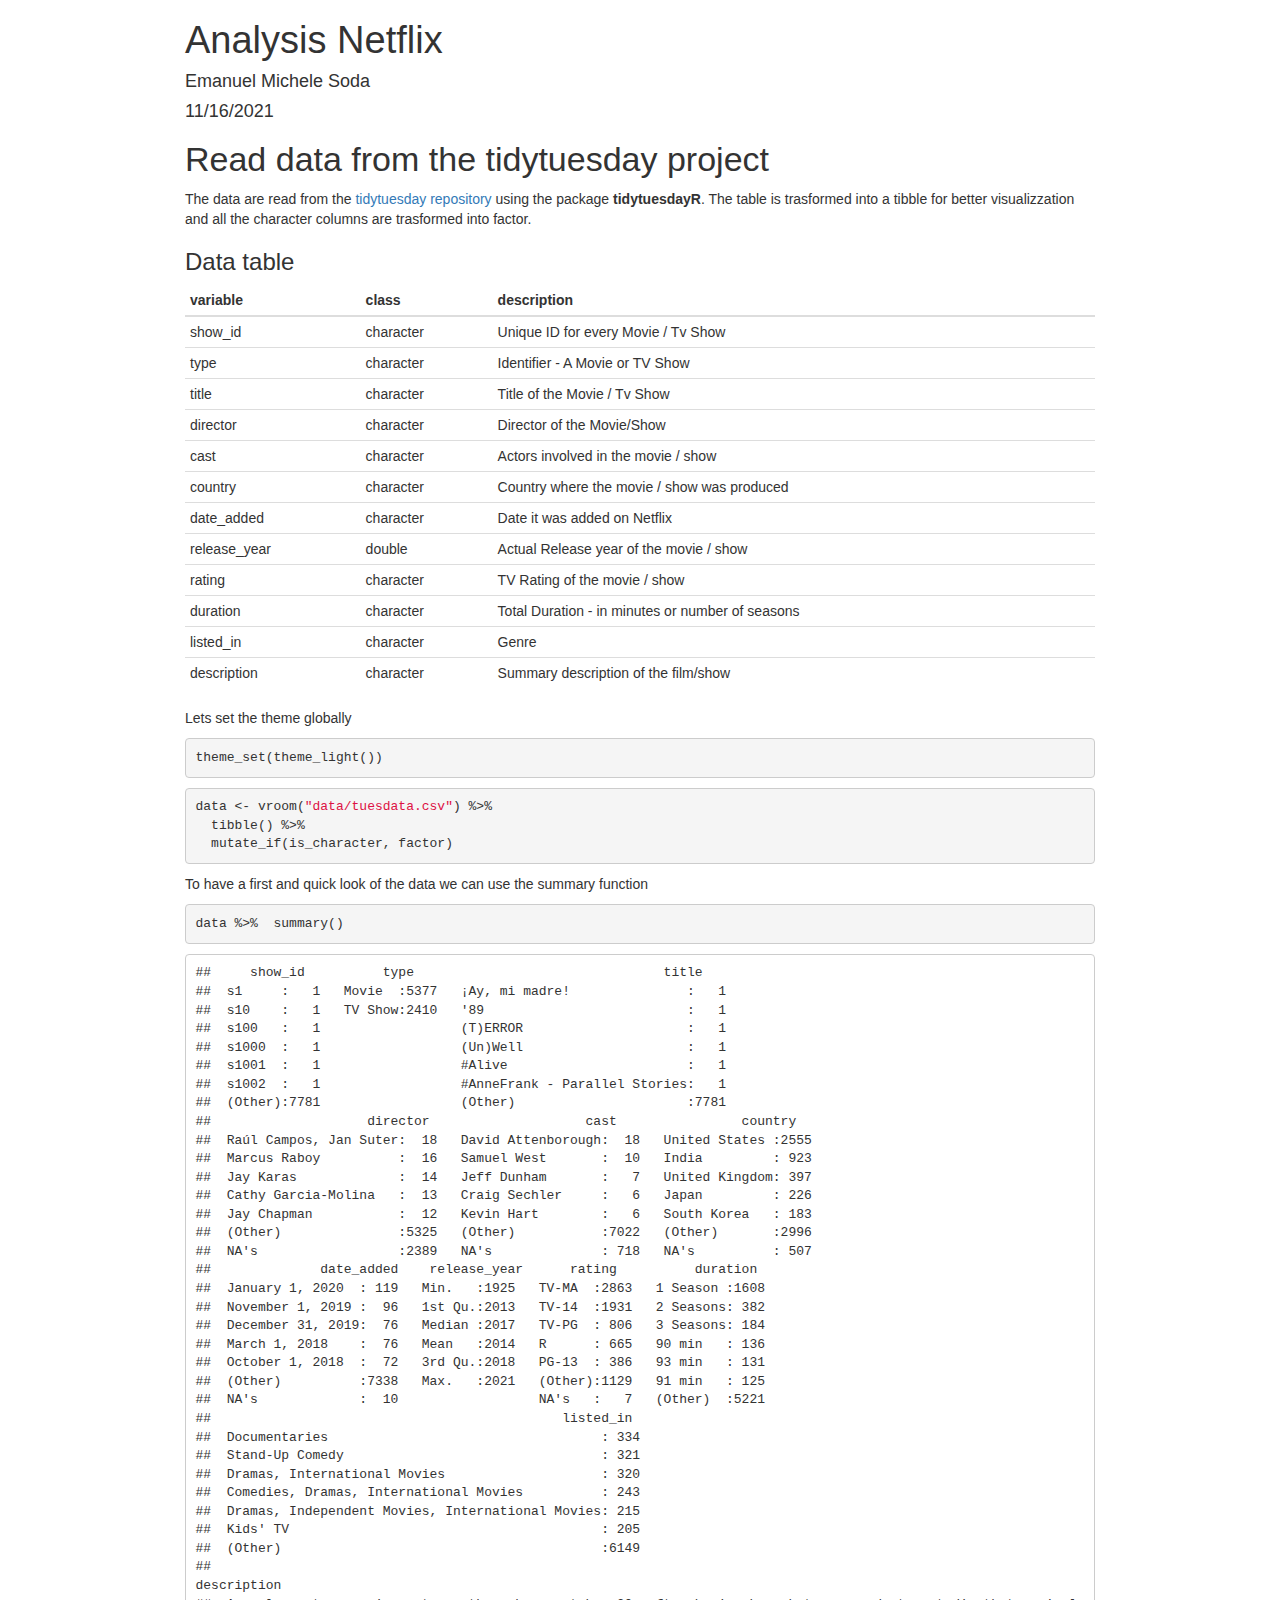
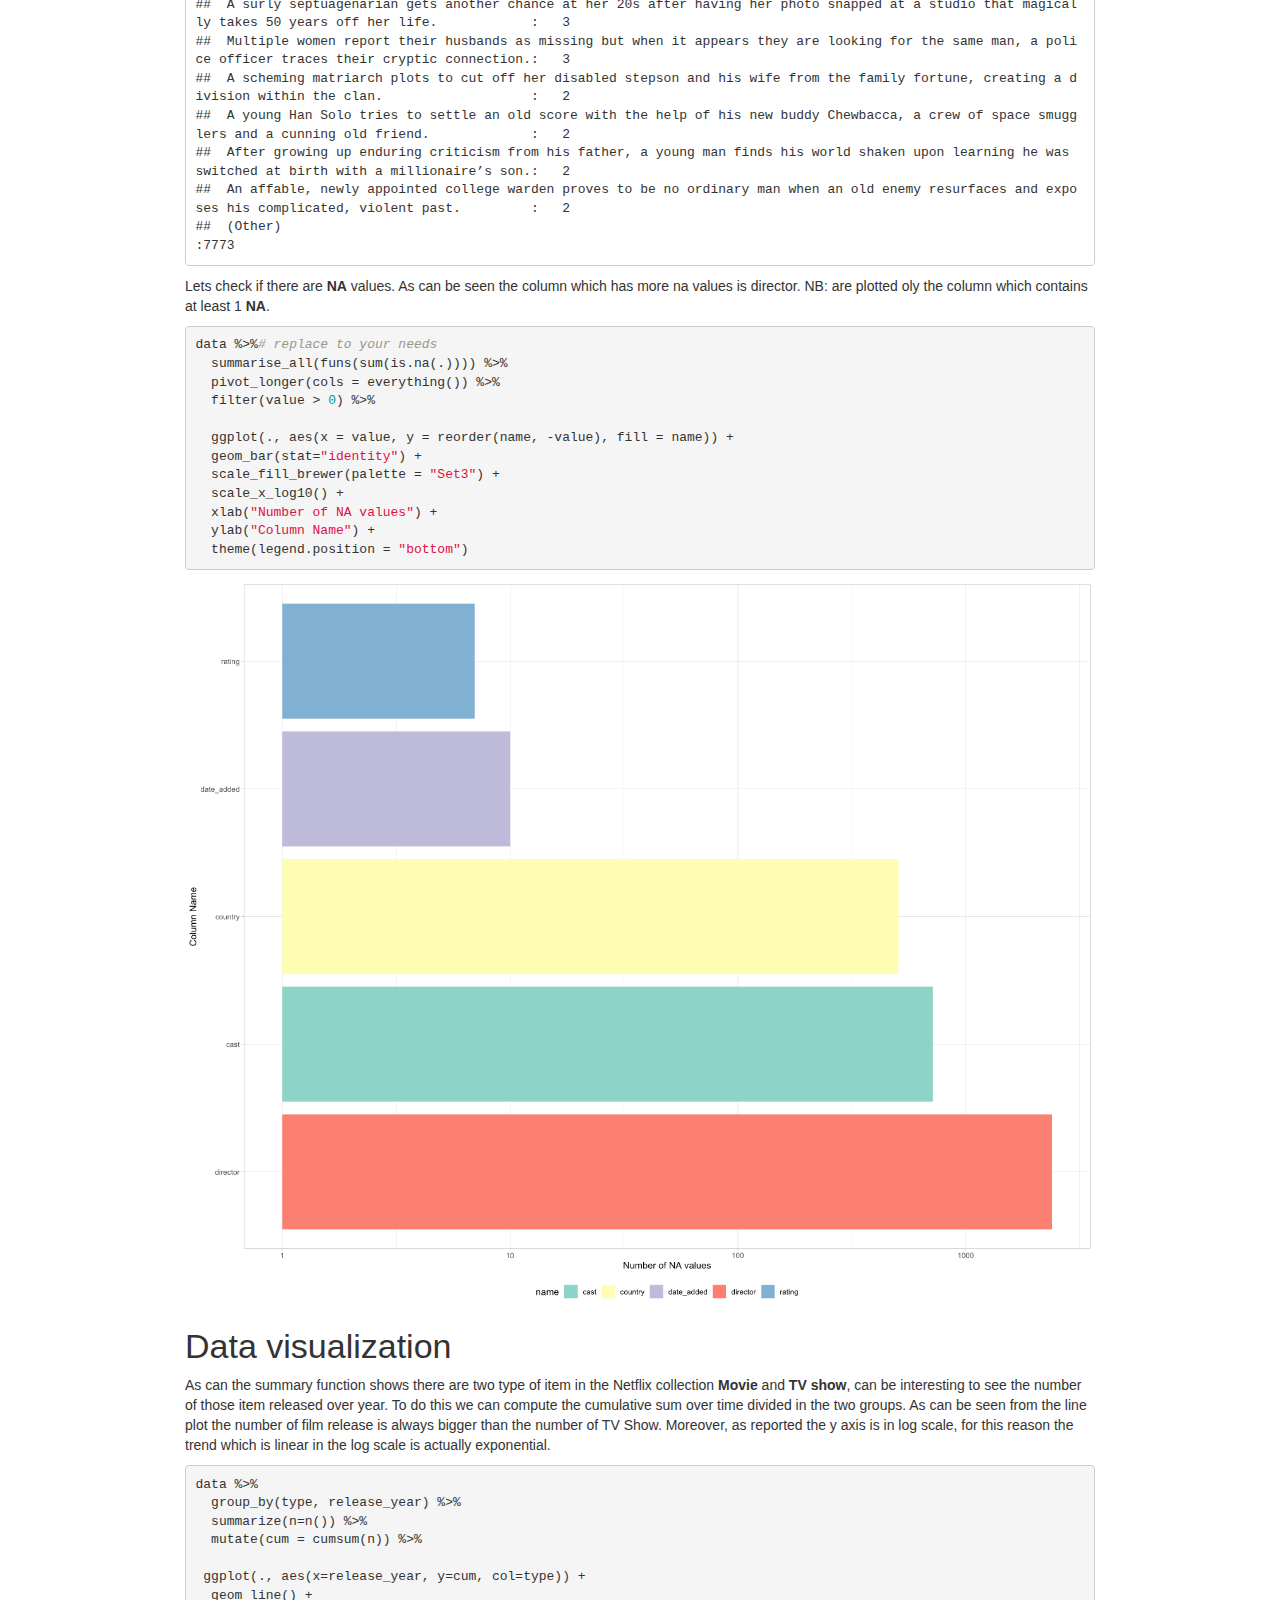
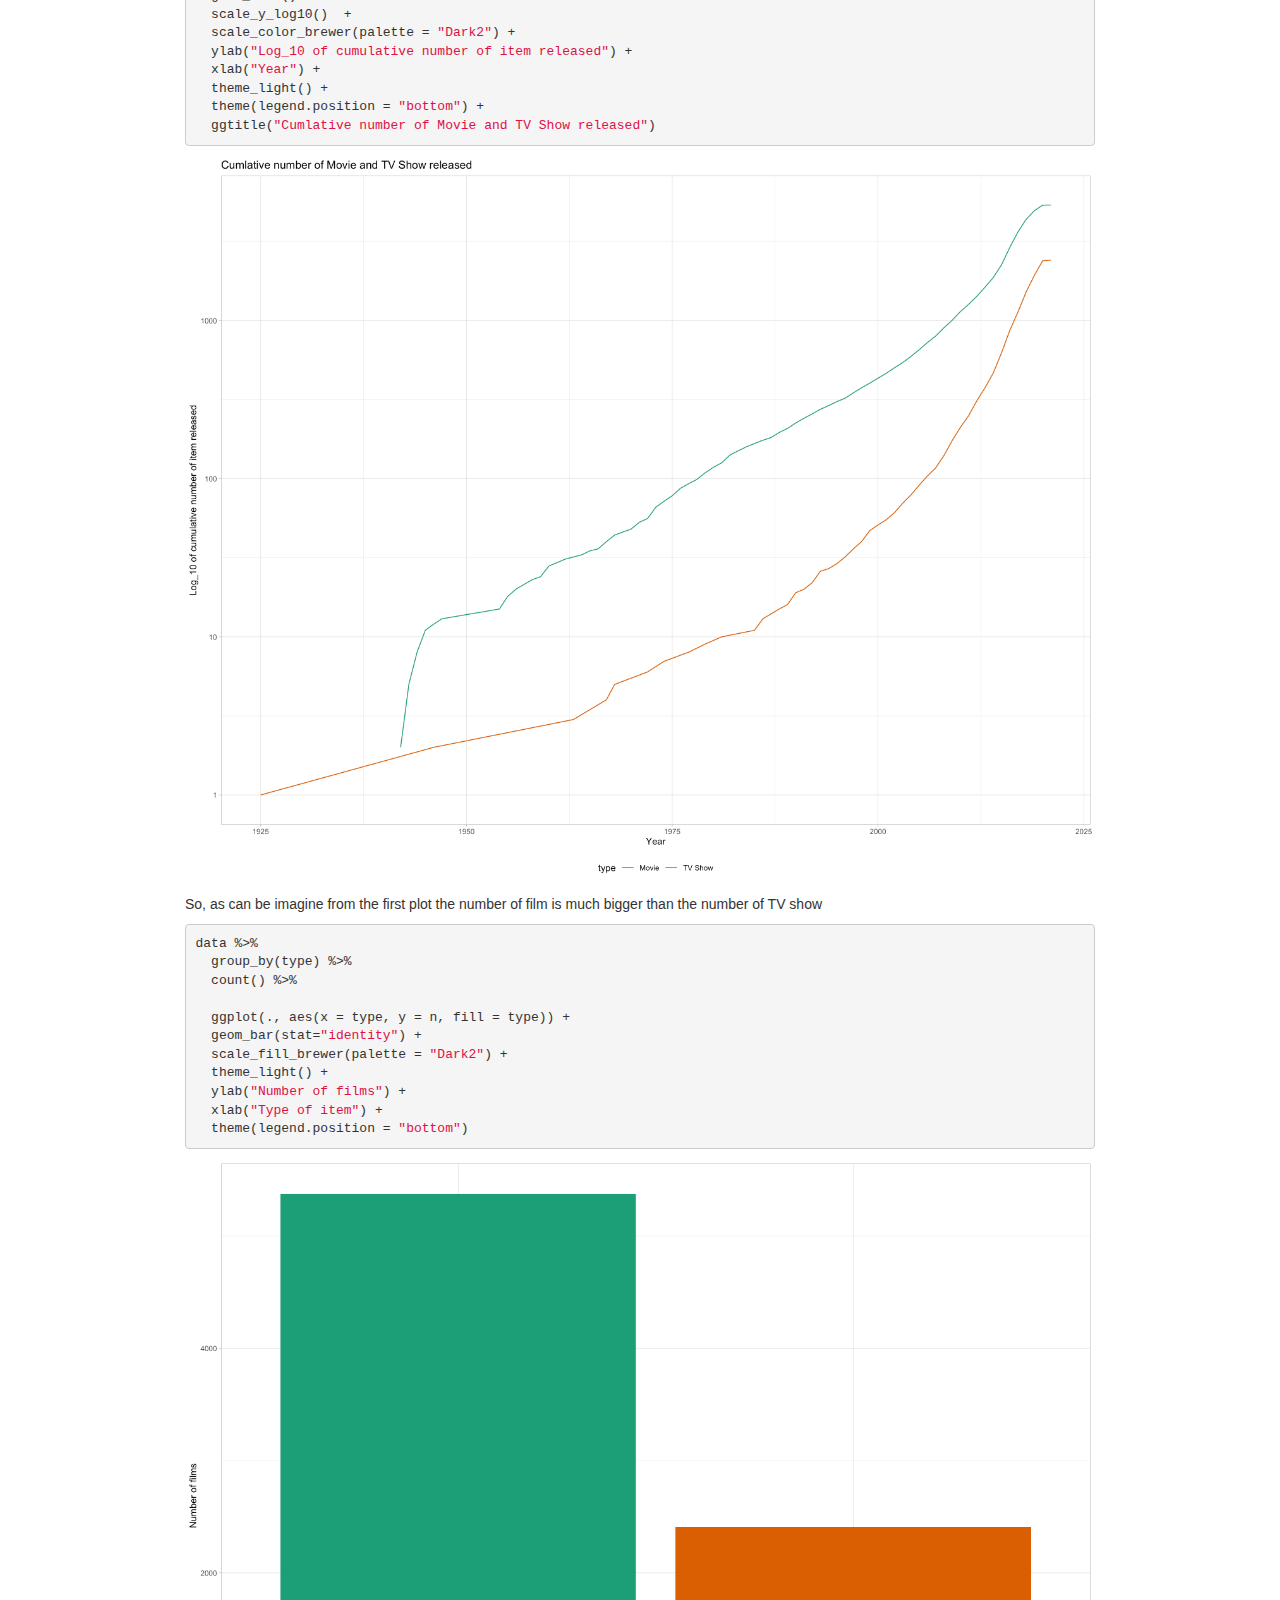
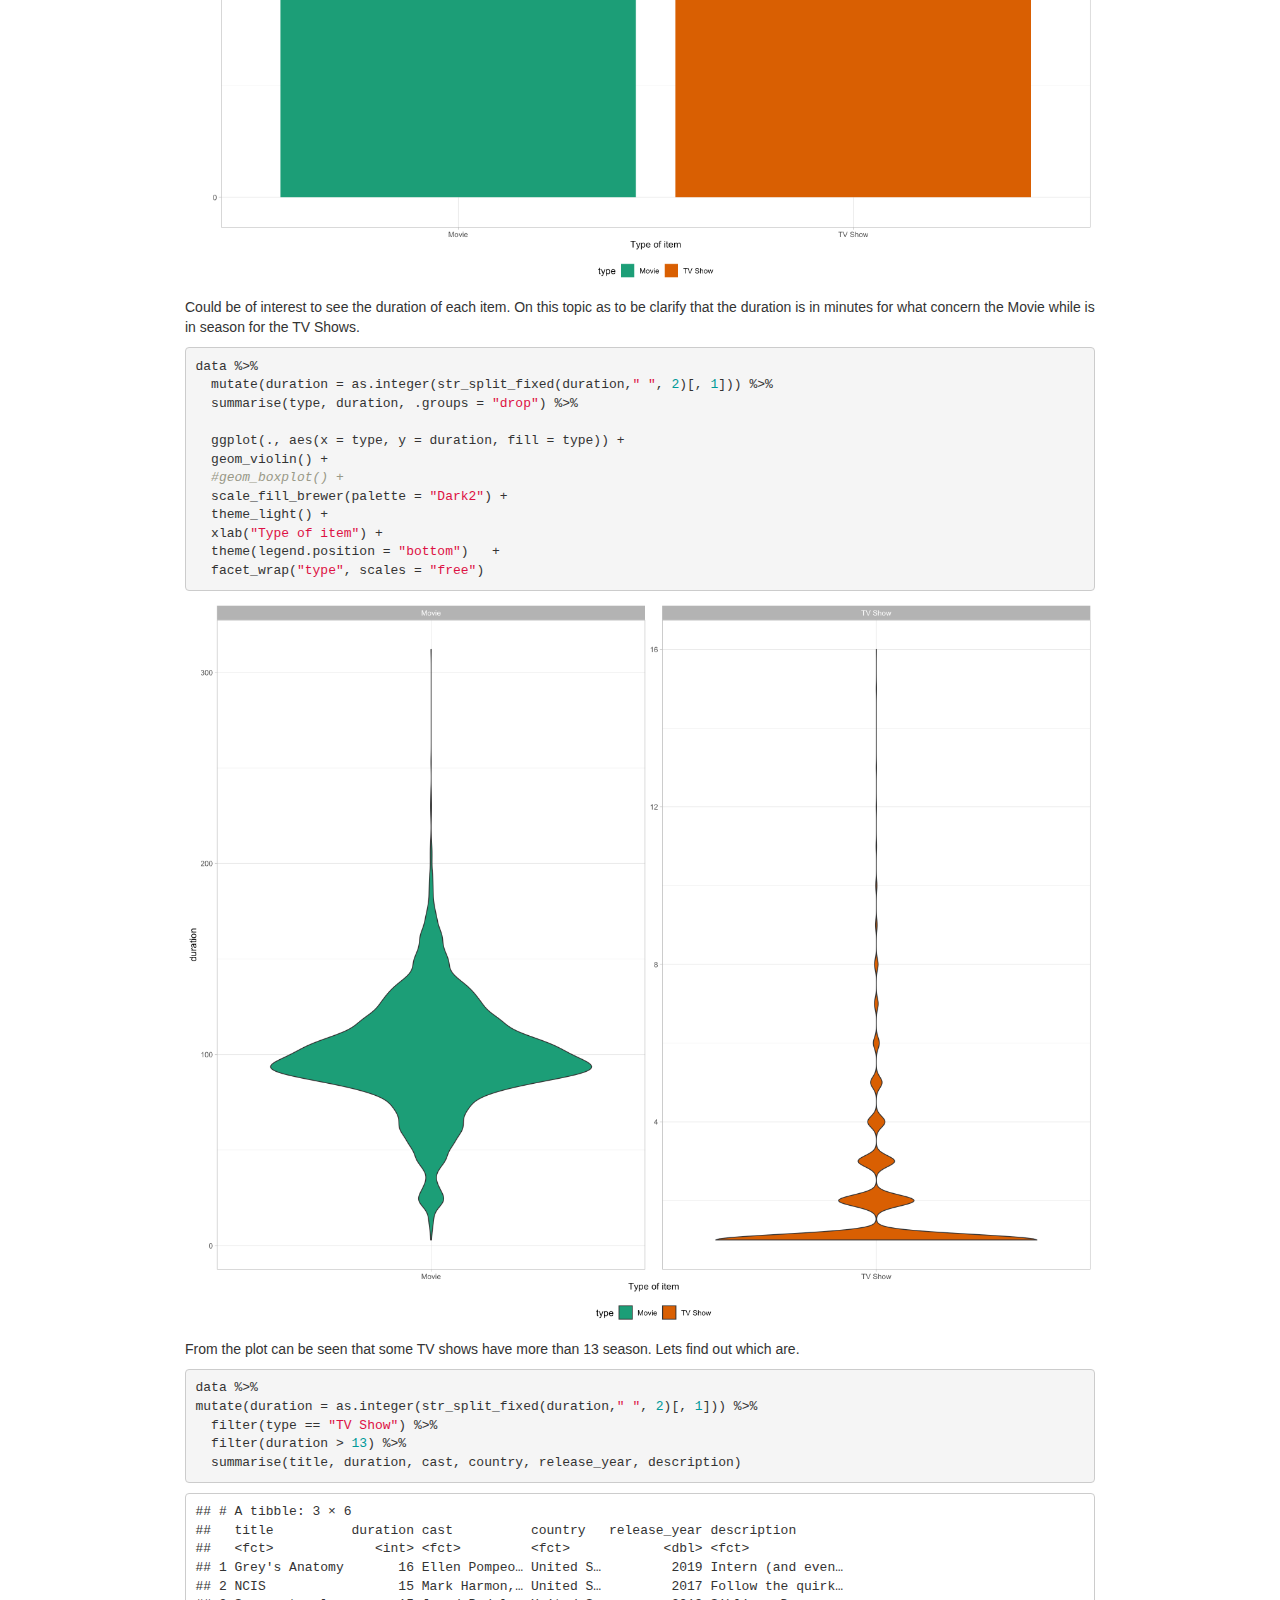
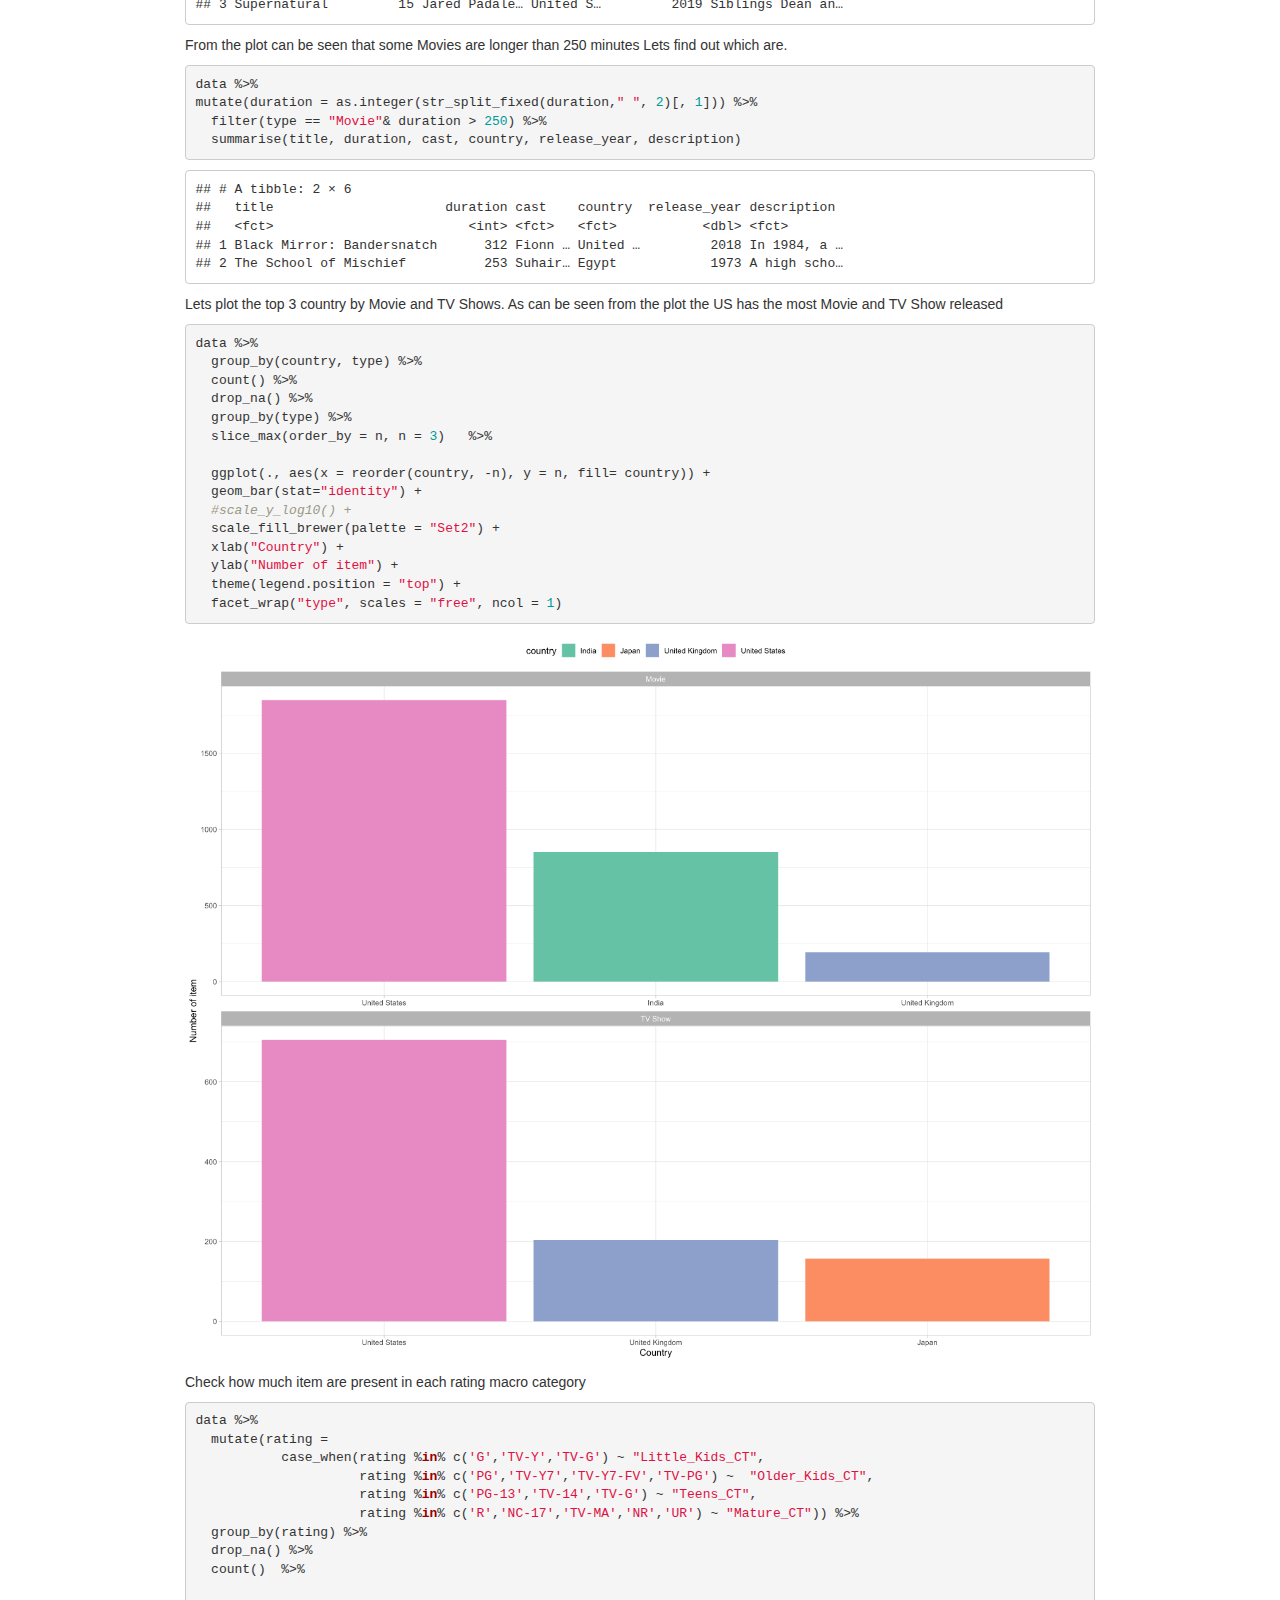
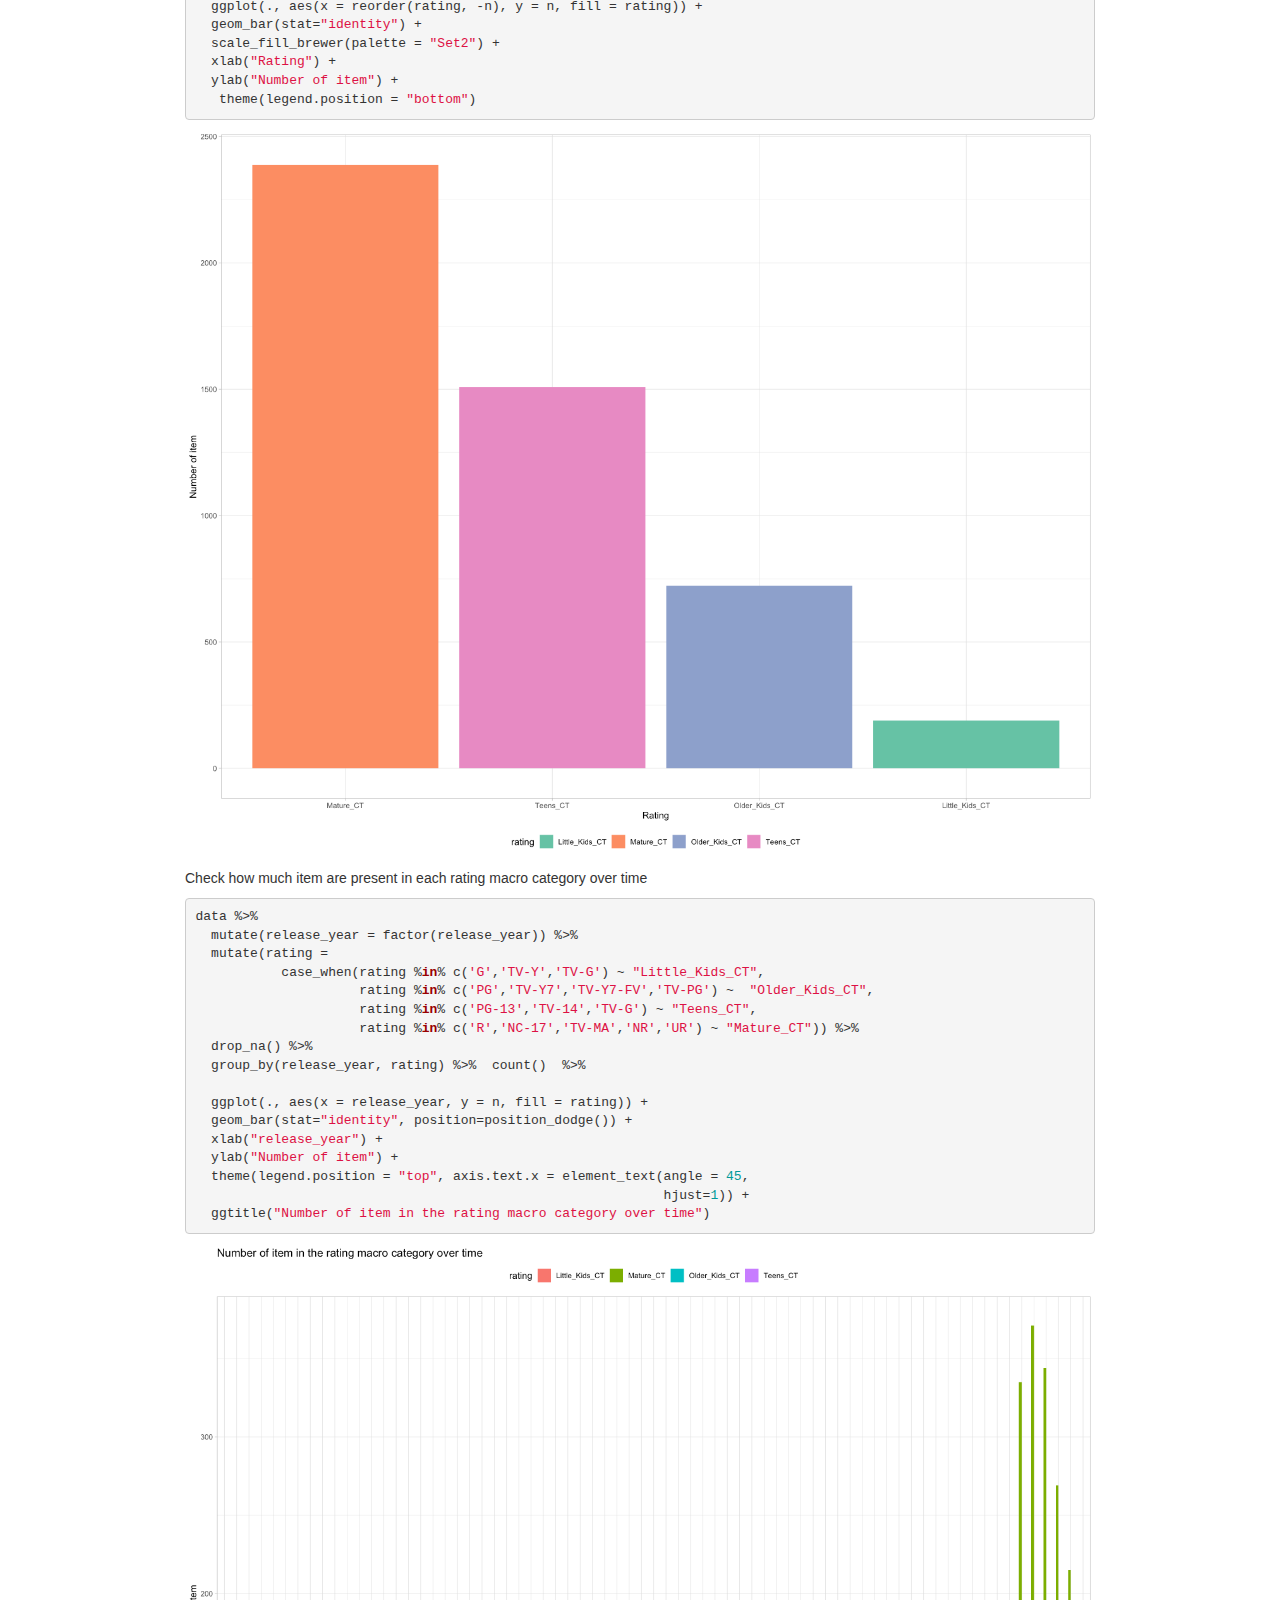
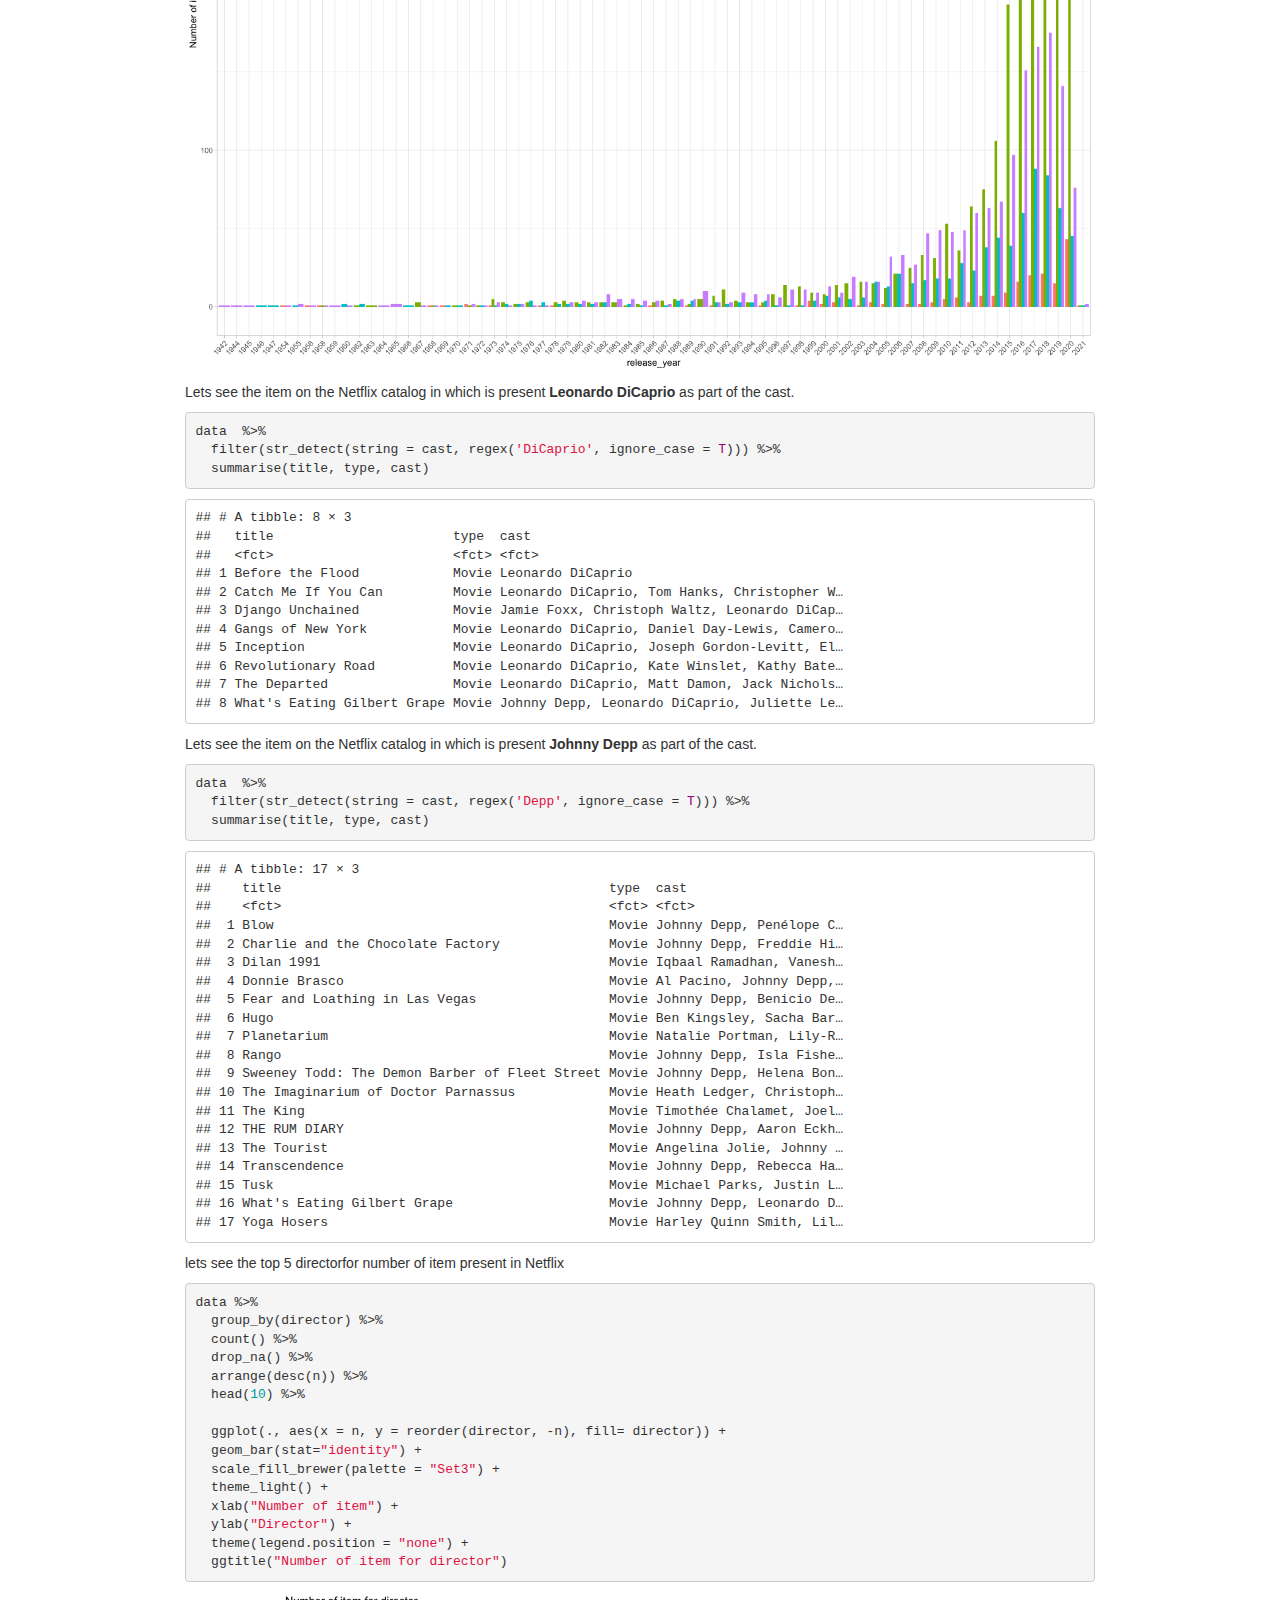
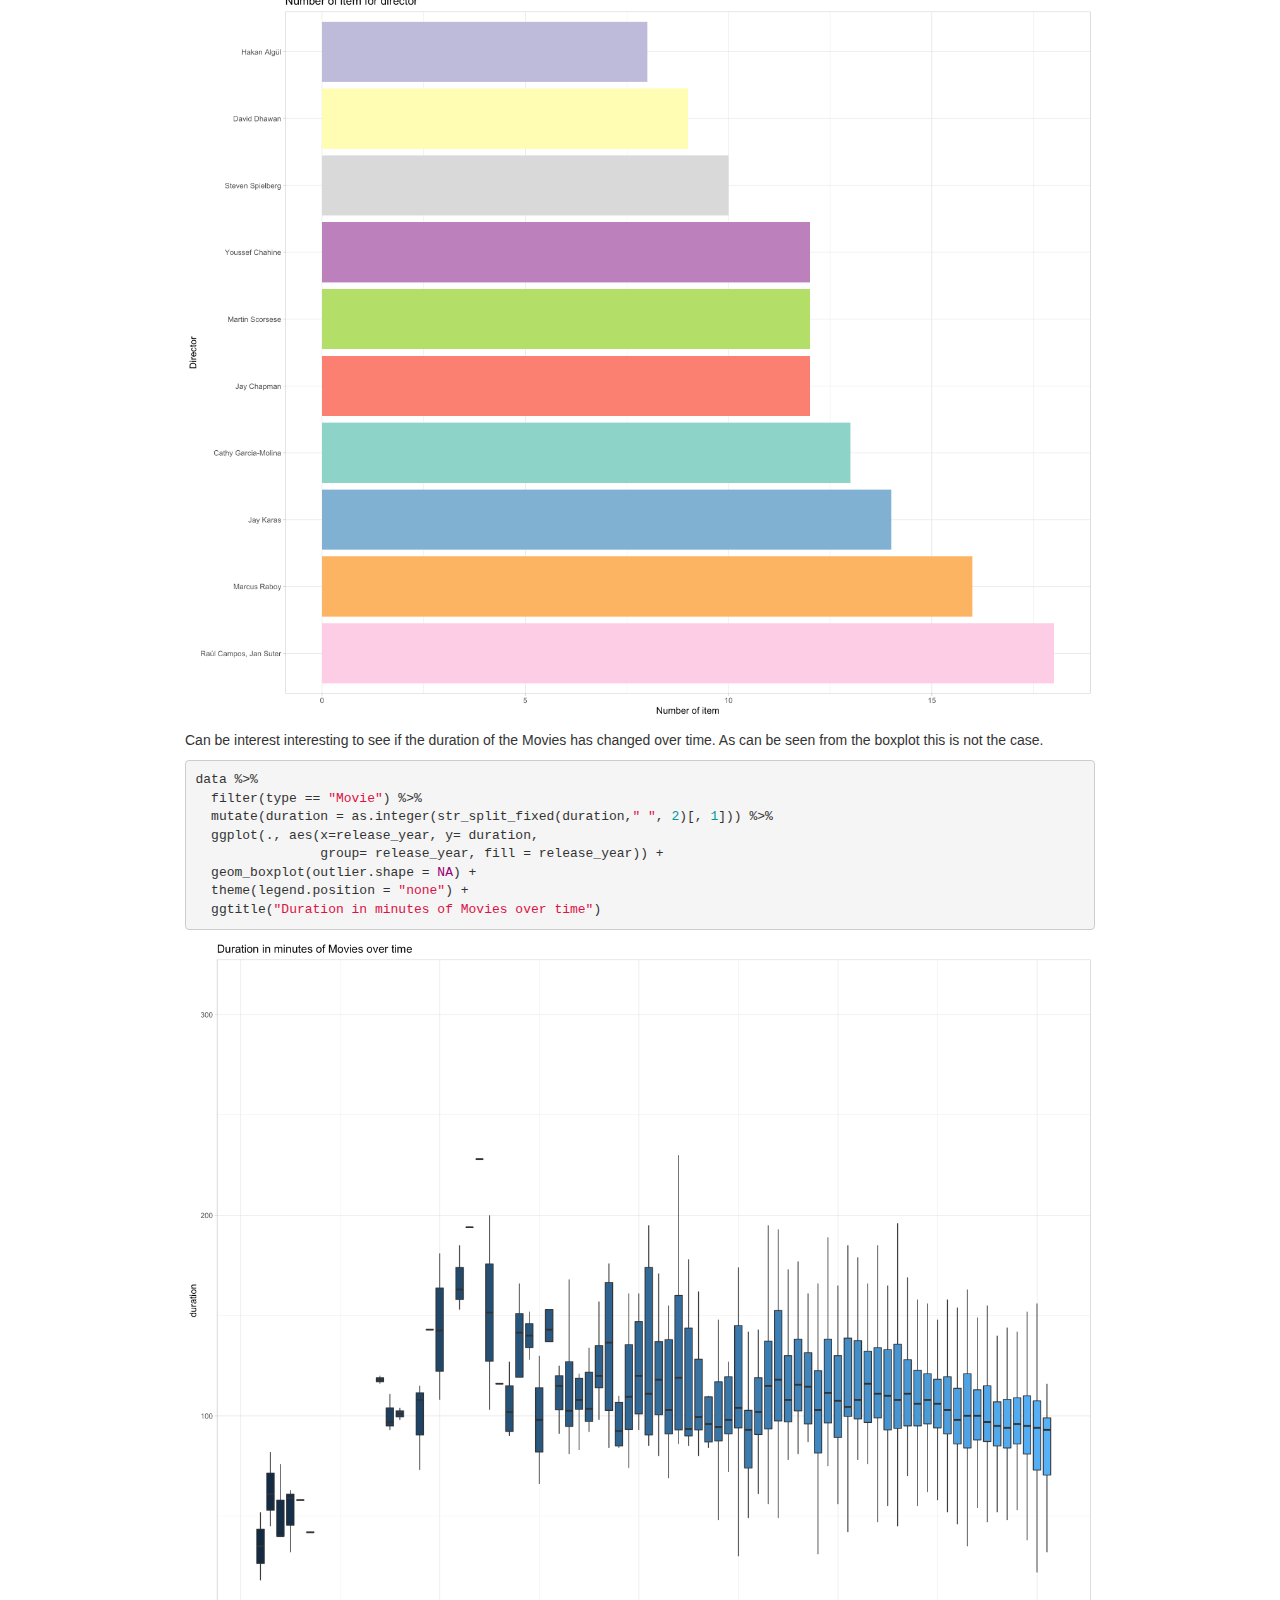
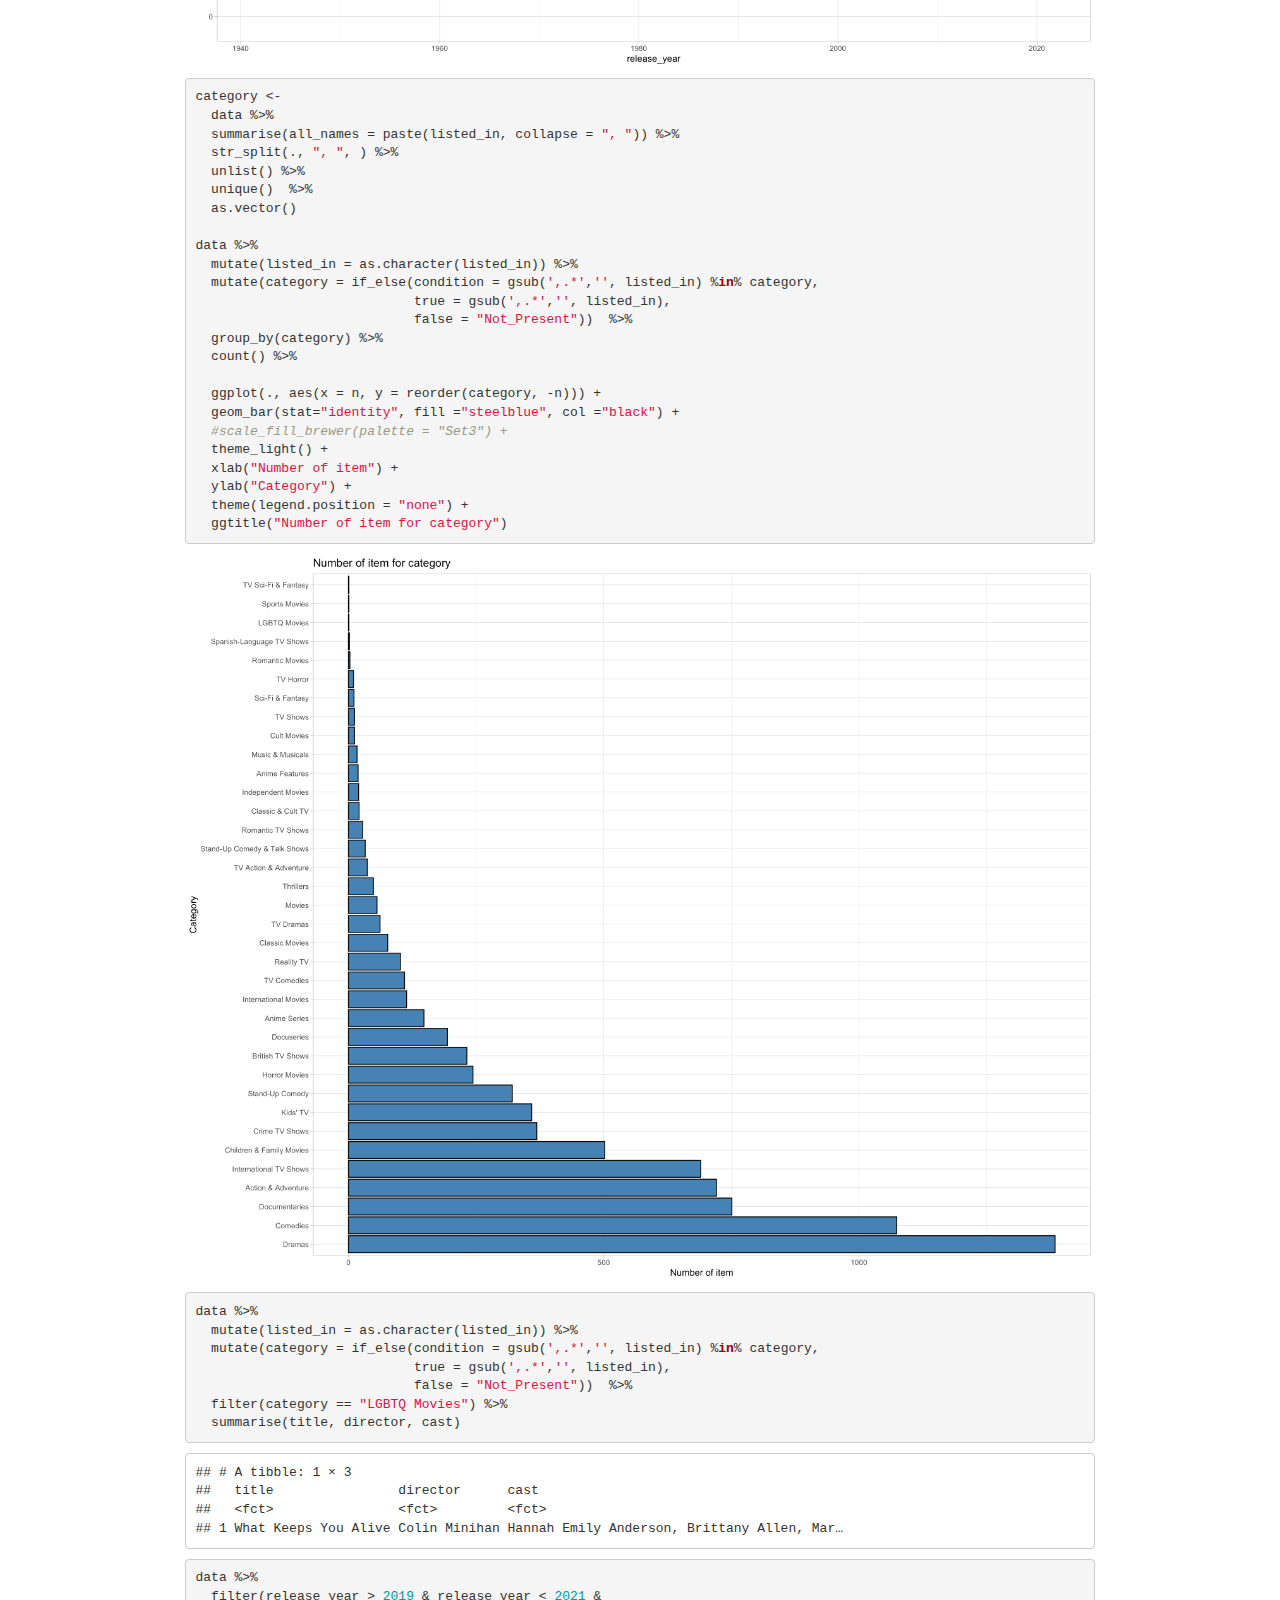
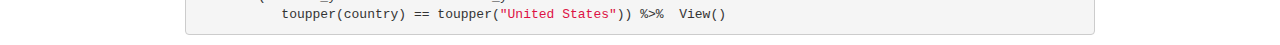
==== docs/index.html @ 729e10db "added index for the site" ====
<!DOCTYPE html>

<html>

<head>

<meta charset="utf-8" />
<meta name="generator" content="pandoc" />
<meta http-equiv="X-UA-Compatible" content="IE=EDGE" />


<meta name="author" content="Emanuel Michele Soda" />

<meta name="date" content="2021-11-16" />

<title>Analysis Netflix</title>

<script>// Pandoc 2.9 adds attributes on both header and div. We remove the former (to
// be compatible with the behavior of Pandoc < 2.8).
document.addEventListener('DOMContentLoaded', function(e) {
  var hs = document.querySelectorAll("div.section[class*='level'] > :first-child");
  var i, h, a;
  for (i = 0; i < hs.length; i++) {
    h = hs[i];
    if (!/^h[1-6]$/i.test(h.tagName)) continue;  // it should be a header h1-h6
    a = h.attributes;
    while (a.length > 0) h.removeAttribute(a[0].name);
  }
});
</script>
<script>/*! jQuery v3.6.0 | (c) OpenJS Foundation and other contributors | jquery.org/license */
!function(e,t){"use strict";"object"==typeof module&&"object"==typeof module.exports?module.exports=e.document?t(e,!0):function(e){if(!e.document)throw new Error("jQuery requires a window with a document");return t(e)}:t(e)}("undefined"!=typeof window?window:this,function(C,e){"use strict";var t=[],r=Object.getPrototypeOf,s=t.slice,g=t.flat?function(e){return t.flat.call(e)}:function(e){return t.concat.apply([],e)},u=t.push,i=t.indexOf,n={},o=n.toString,v=n.hasOwnProperty,a=v.toString,l=a.call(Object),y={},m=function(e){return"function"==typeof e&&"number"!=typeof e.nodeType&&"function"!=typeof e.item},x=function(e){return null!=e&&e===e.window},E=C.document,c={type:!0,src:!0,nonce:!0,noModule:!0};function b(e,t,n){var r,i,o=(n=n||E).createElement("script");if(o.text=e,t)for(r in c)(i=t[r]||t.getAttribute&&t.getAttribute(r))&&o.setAttribute(r,i);n.head.appendChild(o).parentNode.removeChild(o)}function w(e){return null==e?e+"":"object"==typeof e||"function"==typeof e?n[o.call(e)]||"object":typeof e}var f="3.6.0",S=function(e,t){return new S.fn.init(e,t)};function p(e){var t=!!e&&"length"in e&&e.length,n=w(e);return!m(e)&&!x(e)&&("array"===n||0===t||"number"==typeof t&&0<t&&t-1 in e)}S.fn=S.prototype={jquery:f,constructor:S,length:0,toArray:function(){return s.call(this)},get:function(e){return null==e?s.call(this):e<0?this[e+this.length]:this[e]},pushStack:function(e){var t=S.merge(this.constructor(),e);return t.prevObject=this,t},each:function(e){return S.each(this,e)},map:function(n){return this.pushStack(S.map(this,function(e,t){return n.call(e,t,e)}))},slice:function(){return this.pushStack(s.apply(this,arguments))},first:function(){return this.eq(0)},last:function(){return this.eq(-1)},even:function(){return this.pushStack(S.grep(this,function(e,t){return(t+1)%2}))},odd:function(){return this.pushStack(S.grep(this,function(e,t){return t%2}))},eq:function(e){var t=this.length,n=+e+(e<0?t:0);return this.pushStack(0<=n&&n<t?[this[n]]:[])},end:function(){return this.prevObject||this.constructor()},push:u,sort:t.sort,splice:t.splice},S.extend=S.fn.extend=function(){var e,t,n,r,i,o,a=arguments[0]||{},s=1,u=arguments.length,l=!1;for("boolean"==typeof a&&(l=a,a=arguments[s]||{},s++),"object"==typeof a||m(a)||(a={}),s===u&&(a=this,s--);s<u;s++)if(null!=(e=arguments[s]))for(t in e)r=e[t],"__proto__"!==t&&a!==r&&(l&&r&&(S.isPlainObject(r)||(i=Array.isArray(r)))?(n=a[t],o=i&&!Array.isArray(n)?[]:i||S.isPlainObject(n)?n:{},i=!1,a[t]=S.extend(l,o,r)):void 0!==r&&(a[t]=r));return a},S.extend({expando:"jQuery"+(f+Math.random()).replace(/\D/g,""),isReady:!0,error:function(e){throw new Error(e)},noop:function(){},isPlainObject:function(e){var t,n;return!(!e||"[object Object]"!==o.call(e))&&(!(t=r(e))||"function"==typeof(n=v.call(t,"constructor")&&t.constructor)&&a.call(n)===l)},isEmptyObject:function(e){var t;for(t in e)return!1;return!0},globalEval:function(e,t,n){b(e,{nonce:t&&t.nonce},n)},each:function(e,t){var n,r=0;if(p(e)){for(n=e.length;r<n;r++)if(!1===t.call(e[r],r,e[r]))break}else for(r in e)if(!1===t.call(e[r],r,e[r]))break;return e},makeArray:function(e,t){var n=t||[];return null!=e&&(p(Object(e))?S.merge(n,"string"==typeof e?[e]:e):u.call(n,e)),n},inArray:function(e,t,n){return null==t?-1:i.call(t,e,n)},merge:function(e,t){for(var n=+t.length,r=0,i=e.length;r<n;r++)e[i++]=t[r];return e.length=i,e},grep:function(e,t,n){for(var r=[],i=0,o=e.length,a=!n;i<o;i++)!t(e[i],i)!==a&&r.push(e[i]);return r},map:function(e,t,n){var r,i,o=0,a=[];if(p(e))for(r=e.length;o<r;o++)null!=(i=t(e[o],o,n))&&a.push(i);else for(o in e)null!=(i=t(e[o],o,n))&&a.push(i);return g(a)},guid:1,support:y}),"function"==typeof Symbol&&(S.fn[Symbol.iterator]=t[Symbol.iterator]),S.each("Boolean Number String Function Array Date RegExp Object Error Symbol".split(" "),function(e,t){n["[object "+t+"]"]=t.toLowerCase()});var d=function(n){var e,d,b,o,i,h,f,g,w,u,l,T,C,a,E,v,s,c,y,S="sizzle"+1*new Date,p=n.document,k=0,r=0,m=ue(),x=ue(),A=ue(),N=ue(),j=function(e,t){return e===t&&(l=!0),0},D={}.hasOwnProperty,t=[],q=t.pop,L=t.push,H=t.push,O=t.slice,P=function(e,t){for(var n=0,r=e.length;n<r;n++)if(e[n]===t)return n;return-1},R="checked|selected|async|autofocus|autoplay|controls|defer|disabled|hidden|ismap|loop|multiple|open|readonly|required|scoped",M="[\\x20\\t\\r\\n\\f]",I="(?:\\\\[\\da-fA-F]{1,6}"+M+"?|\\\\[^\\r\\n\\f]|[\\w-]|[^\0-\\x7f])+",W="\\["+M+"*("+I+")(?:"+M+"*([*^$|!~]?=)"+M+"*(?:'((?:\\\\.|[^\\\\'])*)'|\"((?:\\\\.|[^\\\\\"])*)\"|("+I+"))|)"+M+"*\\]",F=":("+I+")(?:\\((('((?:\\\\.|[^\\\\'])*)'|\"((?:\\\\.|[^\\\\\"])*)\")|((?:\\\\.|[^\\\\()[\\]]|"+W+")*)|.*)\\)|)",B=new RegExp(M+"+","g"),$=new RegExp("^"+M+"+|((?:^|[^\\\\])(?:\\\\.)*)"+M+"+$","g"),_=new RegExp("^"+M+"*,"+M+"*"),z=new RegExp("^"+M+"*([>+~]|"+M+")"+M+"*"),U=new RegExp(M+"|>"),X=new RegExp(F),V=new RegExp("^"+I+"$"),G={ID:new RegExp("^#("+I+")"),CLASS:new RegExp("^\\.("+I+")"),TAG:new RegExp("^("+I+"|[*])"),ATTR:new RegExp("^"+W),PSEUDO:new RegExp("^"+F),CHILD:new RegExp("^:(only|first|last|nth|nth-last)-(child|of-type)(?:\\("+M+"*(even|odd|(([+-]|)(\\d*)n|)"+M+"*(?:([+-]|)"+M+"*(\\d+)|))"+M+"*\\)|)","i"),bool:new RegExp("^(?:"+R+")$","i"),needsContext:new RegExp("^"+M+"*[>+~]|:(even|odd|eq|gt|lt|nth|first|last)(?:\\("+M+"*((?:-\\d)?\\d*)"+M+"*\\)|)(?=[^-]|$)","i")},Y=/HTML$/i,Q=/^(?:input|select|textarea|button)$/i,J=/^h\d$/i,K=/^[^{]+\{\s*\[native \w/,Z=/^(?:#([\w-]+)|(\w+)|\.([\w-]+))$/,ee=/[+~]/,te=new RegExp("\\\\[\\da-fA-F]{1,6}"+M+"?|\\\\([^\\r\\n\\f])","g"),ne=function(e,t){var n="0x"+e.slice(1)-65536;return t||(n<0?String.fromCharCode(n+65536):String.fromCharCode(n>>10|55296,1023&n|56320))},re=/([\0-\x1f\x7f]|^-?\d)|^-$|[^\0-\x1f\x7f-\uFFFF\w-]/g,ie=function(e,t){return t?"\0"===e?"\ufffd":e.slice(0,-1)+"\\"+e.charCodeAt(e.length-1).toString(16)+" ":"\\"+e},oe=function(){T()},ae=be(function(e){return!0===e.disabled&&"fieldset"===e.nodeName.toLowerCase()},{dir:"parentNode",next:"legend"});try{H.apply(t=O.call(p.childNodes),p.childNodes),t[p.childNodes.length].nodeType}catch(e){H={apply:t.length?function(e,t){L.apply(e,O.call(t))}:function(e,t){var n=e.length,r=0;while(e[n++]=t[r++]);e.length=n-1}}}function se(t,e,n,r){var i,o,a,s,u,l,c,f=e&&e.ownerDocument,p=e?e.nodeType:9;if(n=n||[],"string"!=typeof t||!t||1!==p&&9!==p&&11!==p)return n;if(!r&&(T(e),e=e||C,E)){if(11!==p&&(u=Z.exec(t)))if(i=u[1]){if(9===p){if(!(a=e.getElementById(i)))return n;if(a.id===i)return n.push(a),n}else if(f&&(a=f.getElementById(i))&&y(e,a)&&a.id===i)return n.push(a),n}else{if(u[2])return H.apply(n,e.getElementsByTagName(t)),n;if((i=u[3])&&d.getElementsByClassName&&e.getElementsByClassName)return H.apply(n,e.getElementsByClassName(i)),n}if(d.qsa&&!N[t+" "]&&(!v||!v.test(t))&&(1!==p||"object"!==e.nodeName.toLowerCase())){if(c=t,f=e,1===p&&(U.test(t)||z.test(t))){(f=ee.test(t)&&ye(e.parentNode)||e)===e&&d.scope||((s=e.getAttribute("id"))?s=s.replace(re,ie):e.setAttribute("id",s=S)),o=(l=h(t)).length;while(o--)l[o]=(s?"#"+s:":scope")+" "+xe(l[o]);c=l.join(",")}try{return H.apply(n,f.querySelectorAll(c)),n}catch(e){N(t,!0)}finally{s===S&&e.removeAttribute("id")}}}return g(t.replace($,"$1"),e,n,r)}function ue(){var r=[];return function e(t,n){return r.push(t+" ")>b.cacheLength&&delete e[r.shift()],e[t+" "]=n}}function le(e){return e[S]=!0,e}function ce(e){var t=C.createElement("fieldset");try{return!!e(t)}catch(e){return!1}finally{t.parentNode&&t.parentNode.removeChild(t),t=null}}function fe(e,t){var n=e.split("|"),r=n.length;while(r--)b.attrHandle[n[r]]=t}function pe(e,t){var n=t&&e,r=n&&1===e.nodeType&&1===t.nodeType&&e.sourceIndex-t.sourceIndex;if(r)return r;if(n)while(n=n.nextSibling)if(n===t)return-1;return e?1:-1}function de(t){return function(e){return"input"===e.nodeName.toLowerCase()&&e.type===t}}function he(n){return function(e){var t=e.nodeName.toLowerCase();return("input"===t||"button"===t)&&e.type===n}}function ge(t){return function(e){return"form"in e?e.parentNode&&!1===e.disabled?"label"in e?"label"in e.parentNode?e.parentNode.disabled===t:e.disabled===t:e.isDisabled===t||e.isDisabled!==!t&&ae(e)===t:e.disabled===t:"label"in e&&e.disabled===t}}function ve(a){return le(function(o){return o=+o,le(function(e,t){var n,r=a([],e.length,o),i=r.length;while(i--)e[n=r[i]]&&(e[n]=!(t[n]=e[n]))})})}function ye(e){return e&&"undefined"!=typeof e.getElementsByTagName&&e}for(e in d=se.support={},i=se.isXML=function(e){var t=e&&e.namespaceURI,n=e&&(e.ownerDocument||e).documentElement;return!Y.test(t||n&&n.nodeName||"HTML")},T=se.setDocument=function(e){var t,n,r=e?e.ownerDocument||e:p;return r!=C&&9===r.nodeType&&r.documentElement&&(a=(C=r).documentElement,E=!i(C),p!=C&&(n=C.defaultView)&&n.top!==n&&(n.addEventListener?n.addEventListener("unload",oe,!1):n.attachEvent&&n.attachEvent("onunload",oe)),d.scope=ce(function(e){return a.appendChild(e).appendChild(C.createElement("div")),"undefined"!=typeof e.querySelectorAll&&!e.querySelectorAll(":scope fieldset div").length}),d.attributes=ce(function(e){return e.className="i",!e.getAttribute("className")}),d.getElementsByTagName=ce(function(e){return e.appendChild(C.createComment("")),!e.getElementsByTagName("*").length}),d.getElementsByClassName=K.test(C.getElementsByClassName),d.getById=ce(function(e){return a.appendChild(e).id=S,!C.getElementsByName||!C.getElementsByName(S).length}),d.getById?(b.filter.ID=function(e){var t=e.replace(te,ne);return function(e){return e.getAttribute("id")===t}},b.find.ID=function(e,t){if("undefined"!=typeof t.getElementById&&E){var n=t.getElementById(e);return n?[n]:[]}}):(b.filter.ID=function(e){var n=e.replace(te,ne);return function(e){var t="undefined"!=typeof e.getAttributeNode&&e.getAttributeNode("id");return t&&t.value===n}},b.find.ID=function(e,t){if("undefined"!=typeof t.getElementById&&E){var n,r,i,o=t.getElementById(e);if(o){if((n=o.getAttributeNode("id"))&&n.value===e)return[o];i=t.getElementsByName(e),r=0;while(o=i[r++])if((n=o.getAttributeNode("id"))&&n.value===e)return[o]}return[]}}),b.find.TAG=d.getElementsByTagName?function(e,t){return"undefined"!=typeof t.getElementsByTagName?t.getElementsByTagName(e):d.qsa?t.querySelectorAll(e):void 0}:function(e,t){var n,r=[],i=0,o=t.getElementsByTagName(e);if("*"===e){while(n=o[i++])1===n.nodeType&&r.push(n);return r}return o},b.find.CLASS=d.getElementsByClassName&&function(e,t){if("undefined"!=typeof t.getElementsByClassName&&E)return t.getElementsByClassName(e)},s=[],v=[],(d.qsa=K.test(C.querySelectorAll))&&(ce(function(e){var t;a.appendChild(e).innerHTML="<a id='"+S+"'></a><select id='"+S+"-\r\\' msallowcapture=''><option selected=''></option></select>",e.querySelectorAll("[msallowcapture^='']").length&&v.push("[*^$]="+M+"*(?:''|\"\")"),e.querySelectorAll("[selected]").length||v.push("\\["+M+"*(?:value|"+R+")"),e.querySelectorAll("[id~="+S+"-]").length||v.push("~="),(t=C.createElement("input")).setAttribute("name",""),e.appendChild(t),e.querySelectorAll("[name='']").length||v.push("\\["+M+"*name"+M+"*="+M+"*(?:''|\"\")"),e.querySelectorAll(":checked").length||v.push(":checked"),e.querySelectorAll("a#"+S+"+*").length||v.push(".#.+[+~]"),e.querySelectorAll("\\\f"),v.push("[\\r\\n\\f]")}),ce(function(e){e.innerHTML="<a href='' disabled='disabled'></a><select disabled='disabled'><option/></select>";var t=C.createElement("input");t.setAttribute("type","hidden"),e.appendChild(t).setAttribute("name","D"),e.querySelectorAll("[name=d]").length&&v.push("name"+M+"*[*^$|!~]?="),2!==e.querySelectorAll(":enabled").length&&v.push(":enabled",":disabled"),a.appendChild(e).disabled=!0,2!==e.querySelectorAll(":disabled").length&&v.push(":enabled",":disabled"),e.querySelectorAll("*,:x"),v.push(",.*:")})),(d.matchesSelector=K.test(c=a.matches||a.webkitMatchesSelector||a.mozMatchesSelector||a.oMatchesSelector||a.msMatchesSelector))&&ce(function(e){d.disconnectedMatch=c.call(e,"*"),c.call(e,"[s!='']:x"),s.push("!=",F)}),v=v.length&&new RegExp(v.join("|")),s=s.length&&new RegExp(s.join("|")),t=K.test(a.compareDocumentPosition),y=t||K.test(a.contains)?function(e,t){var n=9===e.nodeType?e.documentElement:e,r=t&&t.parentNode;return e===r||!(!r||1!==r.nodeType||!(n.contains?n.contains(r):e.compareDocumentPosition&&16&e.compareDocumentPosition(r)))}:function(e,t){if(t)while(t=t.parentNode)if(t===e)return!0;return!1},j=t?function(e,t){if(e===t)return l=!0,0;var n=!e.compareDocumentPosition-!t.compareDocumentPosition;return n||(1&(n=(e.ownerDocument||e)==(t.ownerDocument||t)?e.compareDocumentPosition(t):1)||!d.sortDetached&&t.compareDocumentPosition(e)===n?e==C||e.ownerDocument==p&&y(p,e)?-1:t==C||t.ownerDocument==p&&y(p,t)?1:u?P(u,e)-P(u,t):0:4&n?-1:1)}:function(e,t){if(e===t)return l=!0,0;var n,r=0,i=e.parentNode,o=t.parentNode,a=[e],s=[t];if(!i||!o)return e==C?-1:t==C?1:i?-1:o?1:u?P(u,e)-P(u,t):0;if(i===o)return pe(e,t);n=e;while(n=n.parentNode)a.unshift(n);n=t;while(n=n.parentNode)s.unshift(n);while(a[r]===s[r])r++;return r?pe(a[r],s[r]):a[r]==p?-1:s[r]==p?1:0}),C},se.matches=function(e,t){return se(e,null,null,t)},se.matchesSelector=function(e,t){if(T(e),d.matchesSelector&&E&&!N[t+" "]&&(!s||!s.test(t))&&(!v||!v.test(t)))try{var n=c.call(e,t);if(n||d.disconnectedMatch||e.document&&11!==e.document.nodeType)return n}catch(e){N(t,!0)}return 0<se(t,C,null,[e]).length},se.contains=function(e,t){return(e.ownerDocument||e)!=C&&T(e),y(e,t)},se.attr=function(e,t){(e.ownerDocument||e)!=C&&T(e);var n=b.attrHandle[t.toLowerCase()],r=n&&D.call(b.attrHandle,t.toLowerCase())?n(e,t,!E):void 0;return void 0!==r?r:d.attributes||!E?e.getAttribute(t):(r=e.getAttributeNode(t))&&r.specified?r.value:null},se.escape=function(e){return(e+"").replace(re,ie)},se.error=function(e){throw new Error("Syntax error, unrecognized expression: "+e)},se.uniqueSort=function(e){var t,n=[],r=0,i=0;if(l=!d.detectDuplicates,u=!d.sortStable&&e.slice(0),e.sort(j),l){while(t=e[i++])t===e[i]&&(r=n.push(i));while(r--)e.splice(n[r],1)}return u=null,e},o=se.getText=function(e){var t,n="",r=0,i=e.nodeType;if(i){if(1===i||9===i||11===i){if("string"==typeof e.textContent)return e.textContent;for(e=e.firstChild;e;e=e.nextSibling)n+=o(e)}else if(3===i||4===i)return e.nodeValue}else while(t=e[r++])n+=o(t);return n},(b=se.selectors={cacheLength:50,createPseudo:le,match:G,attrHandle:{},find:{},relative:{">":{dir:"parentNode",first:!0}," ":{dir:"parentNode"},"+":{dir:"previousSibling",first:!0},"~":{dir:"previousSibling"}},preFilter:{ATTR:function(e){return e[1]=e[1].replace(te,ne),e[3]=(e[3]||e[4]||e[5]||"").replace(te,ne),"~="===e[2]&&(e[3]=" "+e[3]+" "),e.slice(0,4)},CHILD:function(e){return e[1]=e[1].toLowerCase(),"nth"===e[1].slice(0,3)?(e[3]||se.error(e[0]),e[4]=+(e[4]?e[5]+(e[6]||1):2*("even"===e[3]||"odd"===e[3])),e[5]=+(e[7]+e[8]||"odd"===e[3])):e[3]&&se.error(e[0]),e},PSEUDO:function(e){var t,n=!e[6]&&e[2];return G.CHILD.test(e[0])?null:(e[3]?e[2]=e[4]||e[5]||"":n&&X.test(n)&&(t=h(n,!0))&&(t=n.indexOf(")",n.length-t)-n.length)&&(e[0]=e[0].slice(0,t),e[2]=n.slice(0,t)),e.slice(0,3))}},filter:{TAG:function(e){var t=e.replace(te,ne).toLowerCase();return"*"===e?function(){return!0}:function(e){return e.nodeName&&e.nodeName.toLowerCase()===t}},CLASS:function(e){var t=m[e+" "];return t||(t=new RegExp("(^|"+M+")"+e+"("+M+"|$)"))&&m(e,function(e){return t.test("string"==typeof e.className&&e.className||"undefined"!=typeof e.getAttribute&&e.getAttribute("class")||"")})},ATTR:function(n,r,i){return function(e){var t=se.attr(e,n);return null==t?"!="===r:!r||(t+="","="===r?t===i:"!="===r?t!==i:"^="===r?i&&0===t.indexOf(i):"*="===r?i&&-1<t.indexOf(i):"$="===r?i&&t.slice(-i.length)===i:"~="===r?-1<(" "+t.replace(B," ")+" ").indexOf(i):"|="===r&&(t===i||t.slice(0,i.length+1)===i+"-"))}},CHILD:function(h,e,t,g,v){var y="nth"!==h.slice(0,3),m="last"!==h.slice(-4),x="of-type"===e;return 1===g&&0===v?function(e){return!!e.parentNode}:function(e,t,n){var r,i,o,a,s,u,l=y!==m?"nextSibling":"previousSibling",c=e.parentNode,f=x&&e.nodeName.toLowerCase(),p=!n&&!x,d=!1;if(c){if(y){while(l){a=e;while(a=a[l])if(x?a.nodeName.toLowerCase()===f:1===a.nodeType)return!1;u=l="only"===h&&!u&&"nextSibling"}return!0}if(u=[m?c.firstChild:c.lastChild],m&&p){d=(s=(r=(i=(o=(a=c)[S]||(a[S]={}))[a.uniqueID]||(o[a.uniqueID]={}))[h]||[])[0]===k&&r[1])&&r[2],a=s&&c.childNodes[s];while(a=++s&&a&&a[l]||(d=s=0)||u.pop())if(1===a.nodeType&&++d&&a===e){i[h]=[k,s,d];break}}else if(p&&(d=s=(r=(i=(o=(a=e)[S]||(a[S]={}))[a.uniqueID]||(o[a.uniqueID]={}))[h]||[])[0]===k&&r[1]),!1===d)while(a=++s&&a&&a[l]||(d=s=0)||u.pop())if((x?a.nodeName.toLowerCase()===f:1===a.nodeType)&&++d&&(p&&((i=(o=a[S]||(a[S]={}))[a.uniqueID]||(o[a.uniqueID]={}))[h]=[k,d]),a===e))break;return(d-=v)===g||d%g==0&&0<=d/g}}},PSEUDO:function(e,o){var t,a=b.pseudos[e]||b.setFilters[e.toLowerCase()]||se.error("unsupported pseudo: "+e);return a[S]?a(o):1<a.length?(t=[e,e,"",o],b.setFilters.hasOwnProperty(e.toLowerCase())?le(function(e,t){var n,r=a(e,o),i=r.length;while(i--)e[n=P(e,r[i])]=!(t[n]=r[i])}):function(e){return a(e,0,t)}):a}},pseudos:{not:le(function(e){var r=[],i=[],s=f(e.replace($,"$1"));return s[S]?le(function(e,t,n,r){var i,o=s(e,null,r,[]),a=e.length;while(a--)(i=o[a])&&(e[a]=!(t[a]=i))}):function(e,t,n){return r[0]=e,s(r,null,n,i),r[0]=null,!i.pop()}}),has:le(function(t){return function(e){return 0<se(t,e).length}}),contains:le(function(t){return t=t.replace(te,ne),function(e){return-1<(e.textContent||o(e)).indexOf(t)}}),lang:le(function(n){return V.test(n||"")||se.error("unsupported lang: "+n),n=n.replace(te,ne).toLowerCase(),function(e){var t;do{if(t=E?e.lang:e.getAttribute("xml:lang")||e.getAttribute("lang"))return(t=t.toLowerCase())===n||0===t.indexOf(n+"-")}while((e=e.parentNode)&&1===e.nodeType);return!1}}),target:function(e){var t=n.location&&n.location.hash;return t&&t.slice(1)===e.id},root:function(e){return e===a},focus:function(e){return e===C.activeElement&&(!C.hasFocus||C.hasFocus())&&!!(e.type||e.href||~e.tabIndex)},enabled:ge(!1),disabled:ge(!0),checked:function(e){var t=e.nodeName.toLowerCase();return"input"===t&&!!e.checked||"option"===t&&!!e.selected},selected:function(e){return e.parentNode&&e.parentNode.selectedIndex,!0===e.selected},empty:function(e){for(e=e.firstChild;e;e=e.nextSibling)if(e.nodeType<6)return!1;return!0},parent:function(e){return!b.pseudos.empty(e)},header:function(e){return J.test(e.nodeName)},input:function(e){return Q.test(e.nodeName)},button:function(e){var t=e.nodeName.toLowerCase();return"input"===t&&"button"===e.type||"button"===t},text:function(e){var t;return"input"===e.nodeName.toLowerCase()&&"text"===e.type&&(null==(t=e.getAttribute("type"))||"text"===t.toLowerCase())},first:ve(function(){return[0]}),last:ve(function(e,t){return[t-1]}),eq:ve(function(e,t,n){return[n<0?n+t:n]}),even:ve(function(e,t){for(var n=0;n<t;n+=2)e.push(n);return e}),odd:ve(function(e,t){for(var n=1;n<t;n+=2)e.push(n);return e}),lt:ve(function(e,t,n){for(var r=n<0?n+t:t<n?t:n;0<=--r;)e.push(r);return e}),gt:ve(function(e,t,n){for(var r=n<0?n+t:n;++r<t;)e.push(r);return e})}}).pseudos.nth=b.pseudos.eq,{radio:!0,checkbox:!0,file:!0,password:!0,image:!0})b.pseudos[e]=de(e);for(e in{submit:!0,reset:!0})b.pseudos[e]=he(e);function me(){}function xe(e){for(var t=0,n=e.length,r="";t<n;t++)r+=e[t].value;return r}function be(s,e,t){var u=e.dir,l=e.next,c=l||u,f=t&&"parentNode"===c,p=r++;return e.first?function(e,t,n){while(e=e[u])if(1===e.nodeType||f)return s(e,t,n);return!1}:function(e,t,n){var r,i,o,a=[k,p];if(n){while(e=e[u])if((1===e.nodeType||f)&&s(e,t,n))return!0}else while(e=e[u])if(1===e.nodeType||f)if(i=(o=e[S]||(e[S]={}))[e.uniqueID]||(o[e.uniqueID]={}),l&&l===e.nodeName.toLowerCase())e=e[u]||e;else{if((r=i[c])&&r[0]===k&&r[1]===p)return a[2]=r[2];if((i[c]=a)[2]=s(e,t,n))return!0}return!1}}function we(i){return 1<i.length?function(e,t,n){var r=i.length;while(r--)if(!i[r](e,t,n))return!1;return!0}:i[0]}function Te(e,t,n,r,i){for(var o,a=[],s=0,u=e.length,l=null!=t;s<u;s++)(o=e[s])&&(n&&!n(o,r,i)||(a.push(o),l&&t.push(s)));return a}function Ce(d,h,g,v,y,e){return v&&!v[S]&&(v=Ce(v)),y&&!y[S]&&(y=Ce(y,e)),le(function(e,t,n,r){var i,o,a,s=[],u=[],l=t.length,c=e||function(e,t,n){for(var r=0,i=t.length;r<i;r++)se(e,t[r],n);return n}(h||"*",n.nodeType?[n]:n,[]),f=!d||!e&&h?c:Te(c,s,d,n,r),p=g?y||(e?d:l||v)?[]:t:f;if(g&&g(f,p,n,r),v){i=Te(p,u),v(i,[],n,r),o=i.length;while(o--)(a=i[o])&&(p[u[o]]=!(f[u[o]]=a))}if(e){if(y||d){if(y){i=[],o=p.length;while(o--)(a=p[o])&&i.push(f[o]=a);y(null,p=[],i,r)}o=p.length;while(o--)(a=p[o])&&-1<(i=y?P(e,a):s[o])&&(e[i]=!(t[i]=a))}}else p=Te(p===t?p.splice(l,p.length):p),y?y(null,t,p,r):H.apply(t,p)})}function Ee(e){for(var i,t,n,r=e.length,o=b.relative[e[0].type],a=o||b.relative[" "],s=o?1:0,u=be(function(e){return e===i},a,!0),l=be(function(e){return-1<P(i,e)},a,!0),c=[function(e,t,n){var r=!o&&(n||t!==w)||((i=t).nodeType?u(e,t,n):l(e,t,n));return i=null,r}];s<r;s++)if(t=b.relative[e[s].type])c=[be(we(c),t)];else{if((t=b.filter[e[s].type].apply(null,e[s].matches))[S]){for(n=++s;n<r;n++)if(b.relative[e[n].type])break;return Ce(1<s&&we(c),1<s&&xe(e.slice(0,s-1).concat({value:" "===e[s-2].type?"*":""})).replace($,"$1"),t,s<n&&Ee(e.slice(s,n)),n<r&&Ee(e=e.slice(n)),n<r&&xe(e))}c.push(t)}return we(c)}return me.prototype=b.filters=b.pseudos,b.setFilters=new me,h=se.tokenize=function(e,t){var n,r,i,o,a,s,u,l=x[e+" "];if(l)return t?0:l.slice(0);a=e,s=[],u=b.preFilter;while(a){for(o in n&&!(r=_.exec(a))||(r&&(a=a.slice(r[0].length)||a),s.push(i=[])),n=!1,(r=z.exec(a))&&(n=r.shift(),i.push({value:n,type:r[0].replace($," ")}),a=a.slice(n.length)),b.filter)!(r=G[o].exec(a))||u[o]&&!(r=u[o](r))||(n=r.shift(),i.push({value:n,type:o,matches:r}),a=a.slice(n.length));if(!n)break}return t?a.length:a?se.error(e):x(e,s).slice(0)},f=se.compile=function(e,t){var n,v,y,m,x,r,i=[],o=[],a=A[e+" "];if(!a){t||(t=h(e)),n=t.length;while(n--)(a=Ee(t[n]))[S]?i.push(a):o.push(a);(a=A(e,(v=o,m=0<(y=i).length,x=0<v.length,r=function(e,t,n,r,i){var o,a,s,u=0,l="0",c=e&&[],f=[],p=w,d=e||x&&b.find.TAG("*",i),h=k+=null==p?1:Math.random()||.1,g=d.length;for(i&&(w=t==C||t||i);l!==g&&null!=(o=d[l]);l++){if(x&&o){a=0,t||o.ownerDocument==C||(T(o),n=!E);while(s=v[a++])if(s(o,t||C,n)){r.push(o);break}i&&(k=h)}m&&((o=!s&&o)&&u--,e&&c.push(o))}if(u+=l,m&&l!==u){a=0;while(s=y[a++])s(c,f,t,n);if(e){if(0<u)while(l--)c[l]||f[l]||(f[l]=q.call(r));f=Te(f)}H.apply(r,f),i&&!e&&0<f.length&&1<u+y.length&&se.uniqueSort(r)}return i&&(k=h,w=p),c},m?le(r):r))).selector=e}return a},g=se.select=function(e,t,n,r){var i,o,a,s,u,l="function"==typeof e&&e,c=!r&&h(e=l.selector||e);if(n=n||[],1===c.length){if(2<(o=c[0]=c[0].slice(0)).length&&"ID"===(a=o[0]).type&&9===t.nodeType&&E&&b.relative[o[1].type]){if(!(t=(b.find.ID(a.matches[0].replace(te,ne),t)||[])[0]))return n;l&&(t=t.parentNode),e=e.slice(o.shift().value.length)}i=G.needsContext.test(e)?0:o.length;while(i--){if(a=o[i],b.relative[s=a.type])break;if((u=b.find[s])&&(r=u(a.matches[0].replace(te,ne),ee.test(o[0].type)&&ye(t.parentNode)||t))){if(o.splice(i,1),!(e=r.length&&xe(o)))return H.apply(n,r),n;break}}}return(l||f(e,c))(r,t,!E,n,!t||ee.test(e)&&ye(t.parentNode)||t),n},d.sortStable=S.split("").sort(j).join("")===S,d.detectDuplicates=!!l,T(),d.sortDetached=ce(function(e){return 1&e.compareDocumentPosition(C.createElement("fieldset"))}),ce(function(e){return e.innerHTML="<a href='#'></a>","#"===e.firstChild.getAttribute("href")})||fe("type|href|height|width",function(e,t,n){if(!n)return e.getAttribute(t,"type"===t.toLowerCase()?1:2)}),d.attributes&&ce(function(e){return e.innerHTML="<input/>",e.firstChild.setAttribute("value",""),""===e.firstChild.getAttribute("value")})||fe("value",function(e,t,n){if(!n&&"input"===e.nodeName.toLowerCase())return e.defaultValue}),ce(function(e){return null==e.getAttribute("disabled")})||fe(R,function(e,t,n){var r;if(!n)return!0===e[t]?t.toLowerCase():(r=e.getAttributeNode(t))&&r.specified?r.value:null}),se}(C);S.find=d,S.expr=d.selectors,S.expr[":"]=S.expr.pseudos,S.uniqueSort=S.unique=d.uniqueSort,S.text=d.getText,S.isXMLDoc=d.isXML,S.contains=d.contains,S.escapeSelector=d.escape;var h=function(e,t,n){var r=[],i=void 0!==n;while((e=e[t])&&9!==e.nodeType)if(1===e.nodeType){if(i&&S(e).is(n))break;r.push(e)}return r},T=function(e,t){for(var n=[];e;e=e.nextSibling)1===e.nodeType&&e!==t&&n.push(e);return n},k=S.expr.match.needsContext;function A(e,t){return e.nodeName&&e.nodeName.toLowerCase()===t.toLowerCase()}var N=/^<([a-z][^\/\0>:\x20\t\r\n\f]*)[\x20\t\r\n\f]*\/?>(?:<\/\1>|)$/i;function j(e,n,r){return m(n)?S.grep(e,function(e,t){return!!n.call(e,t,e)!==r}):n.nodeType?S.grep(e,function(e){return e===n!==r}):"string"!=typeof n?S.grep(e,function(e){return-1<i.call(n,e)!==r}):S.filter(n,e,r)}S.filter=function(e,t,n){var r=t[0];return n&&(e=":not("+e+")"),1===t.length&&1===r.nodeType?S.find.matchesSelector(r,e)?[r]:[]:S.find.matches(e,S.grep(t,function(e){return 1===e.nodeType}))},S.fn.extend({find:function(e){var t,n,r=this.length,i=this;if("string"!=typeof e)return this.pushStack(S(e).filter(function(){for(t=0;t<r;t++)if(S.contains(i[t],this))return!0}));for(n=this.pushStack([]),t=0;t<r;t++)S.find(e,i[t],n);return 1<r?S.uniqueSort(n):n},filter:function(e){return this.pushStack(j(this,e||[],!1))},not:function(e){return this.pushStack(j(this,e||[],!0))},is:function(e){return!!j(this,"string"==typeof e&&k.test(e)?S(e):e||[],!1).length}});var D,q=/^(?:\s*(<[\w\W]+>)[^>]*|#([\w-]+))$/;(S.fn.init=function(e,t,n){var r,i;if(!e)return this;if(n=n||D,"string"==typeof e){if(!(r="<"===e[0]&&">"===e[e.length-1]&&3<=e.length?[null,e,null]:q.exec(e))||!r[1]&&t)return!t||t.jquery?(t||n).find(e):this.constructor(t).find(e);if(r[1]){if(t=t instanceof S?t[0]:t,S.merge(this,S.parseHTML(r[1],t&&t.nodeType?t.ownerDocument||t:E,!0)),N.test(r[1])&&S.isPlainObject(t))for(r in t)m(this[r])?this[r](t[r]):this.attr(r,t[r]);return this}return(i=E.getElementById(r[2]))&&(this[0]=i,this.length=1),this}return e.nodeType?(this[0]=e,this.length=1,this):m(e)?void 0!==n.ready?n.ready(e):e(S):S.makeArray(e,this)}).prototype=S.fn,D=S(E);var L=/^(?:parents|prev(?:Until|All))/,H={children:!0,contents:!0,next:!0,prev:!0};function O(e,t){while((e=e[t])&&1!==e.nodeType);return e}S.fn.extend({has:function(e){var t=S(e,this),n=t.length;return this.filter(function(){for(var e=0;e<n;e++)if(S.contains(this,t[e]))return!0})},closest:function(e,t){var n,r=0,i=this.length,o=[],a="string"!=typeof e&&S(e);if(!k.test(e))for(;r<i;r++)for(n=this[r];n&&n!==t;n=n.parentNode)if(n.nodeType<11&&(a?-1<a.index(n):1===n.nodeType&&S.find.matchesSelector(n,e))){o.push(n);break}return this.pushStack(1<o.length?S.uniqueSort(o):o)},index:function(e){return e?"string"==typeof e?i.call(S(e),this[0]):i.call(this,e.jquery?e[0]:e):this[0]&&this[0].parentNode?this.first().prevAll().length:-1},add:function(e,t){return this.pushStack(S.uniqueSort(S.merge(this.get(),S(e,t))))},addBack:function(e){return this.add(null==e?this.prevObject:this.prevObject.filter(e))}}),S.each({parent:function(e){var t=e.parentNode;return t&&11!==t.nodeType?t:null},parents:function(e){return h(e,"parentNode")},parentsUntil:function(e,t,n){return h(e,"parentNode",n)},next:function(e){return O(e,"nextSibling")},prev:function(e){return O(e,"previousSibling")},nextAll:function(e){return h(e,"nextSibling")},prevAll:function(e){return h(e,"previousSibling")},nextUntil:function(e,t,n){return h(e,"nextSibling",n)},prevUntil:function(e,t,n){return h(e,"previousSibling",n)},siblings:function(e){return T((e.parentNode||{}).firstChild,e)},children:function(e){return T(e.firstChild)},contents:function(e){return null!=e.contentDocument&&r(e.contentDocument)?e.contentDocument:(A(e,"template")&&(e=e.content||e),S.merge([],e.childNodes))}},function(r,i){S.fn[r]=function(e,t){var n=S.map(this,i,e);return"Until"!==r.slice(-5)&&(t=e),t&&"string"==typeof t&&(n=S.filter(t,n)),1<this.length&&(H[r]||S.uniqueSort(n),L.test(r)&&n.reverse()),this.pushStack(n)}});var P=/[^\x20\t\r\n\f]+/g;function R(e){return e}function M(e){throw e}function I(e,t,n,r){var i;try{e&&m(i=e.promise)?i.call(e).done(t).fail(n):e&&m(i=e.then)?i.call(e,t,n):t.apply(void 0,[e].slice(r))}catch(e){n.apply(void 0,[e])}}S.Callbacks=function(r){var e,n;r="string"==typeof r?(e=r,n={},S.each(e.match(P)||[],function(e,t){n[t]=!0}),n):S.extend({},r);var i,t,o,a,s=[],u=[],l=-1,c=function(){for(a=a||r.once,o=i=!0;u.length;l=-1){t=u.shift();while(++l<s.length)!1===s[l].apply(t[0],t[1])&&r.stopOnFalse&&(l=s.length,t=!1)}r.memory||(t=!1),i=!1,a&&(s=t?[]:"")},f={add:function(){return s&&(t&&!i&&(l=s.length-1,u.push(t)),function n(e){S.each(e,function(e,t){m(t)?r.unique&&f.has(t)||s.push(t):t&&t.length&&"string"!==w(t)&&n(t)})}(arguments),t&&!i&&c()),this},remove:function(){return S.each(arguments,function(e,t){var n;while(-1<(n=S.inArray(t,s,n)))s.splice(n,1),n<=l&&l--}),this},has:function(e){return e?-1<S.inArray(e,s):0<s.length},empty:function(){return s&&(s=[]),this},disable:function(){return a=u=[],s=t="",this},disabled:function(){return!s},lock:function(){return a=u=[],t||i||(s=t=""),this},locked:function(){return!!a},fireWith:function(e,t){return a||(t=[e,(t=t||[]).slice?t.slice():t],u.push(t),i||c()),this},fire:function(){return f.fireWith(this,arguments),this},fired:function(){return!!o}};return f},S.extend({Deferred:function(e){var o=[["notify","progress",S.Callbacks("memory"),S.Callbacks("memory"),2],["resolve","done",S.Callbacks("once memory"),S.Callbacks("once memory"),0,"resolved"],["reject","fail",S.Callbacks("once memory"),S.Callbacks("once memory"),1,"rejected"]],i="pending",a={state:function(){return i},always:function(){return s.done(arguments).fail(arguments),this},"catch":function(e){return a.then(null,e)},pipe:function(){var i=arguments;return S.Deferred(function(r){S.each(o,function(e,t){var n=m(i[t[4]])&&i[t[4]];s[t[1]](function(){var e=n&&n.apply(this,arguments);e&&m(e.promise)?e.promise().progress(r.notify).done(r.resolve).fail(r.reject):r[t[0]+"With"](this,n?[e]:arguments)})}),i=null}).promise()},then:function(t,n,r){var u=0;function l(i,o,a,s){return function(){var n=this,r=arguments,e=function(){var e,t;if(!(i<u)){if((e=a.apply(n,r))===o.promise())throw new TypeError("Thenable self-resolution");t=e&&("object"==typeof e||"function"==typeof e)&&e.then,m(t)?s?t.call(e,l(u,o,R,s),l(u,o,M,s)):(u++,t.call(e,l(u,o,R,s),l(u,o,M,s),l(u,o,R,o.notifyWith))):(a!==R&&(n=void 0,r=[e]),(s||o.resolveWith)(n,r))}},t=s?e:function(){try{e()}catch(e){S.Deferred.exceptionHook&&S.Deferred.exceptionHook(e,t.stackTrace),u<=i+1&&(a!==M&&(n=void 0,r=[e]),o.rejectWith(n,r))}};i?t():(S.Deferred.getStackHook&&(t.stackTrace=S.Deferred.getStackHook()),C.setTimeout(t))}}return S.Deferred(function(e){o[0][3].add(l(0,e,m(r)?r:R,e.notifyWith)),o[1][3].add(l(0,e,m(t)?t:R)),o[2][3].add(l(0,e,m(n)?n:M))}).promise()},promise:function(e){return null!=e?S.extend(e,a):a}},s={};return S.each(o,function(e,t){var n=t[2],r=t[5];a[t[1]]=n.add,r&&n.add(function(){i=r},o[3-e][2].disable,o[3-e][3].disable,o[0][2].lock,o[0][3].lock),n.add(t[3].fire),s[t[0]]=function(){return s[t[0]+"With"](this===s?void 0:this,arguments),this},s[t[0]+"With"]=n.fireWith}),a.promise(s),e&&e.call(s,s),s},when:function(e){var n=arguments.length,t=n,r=Array(t),i=s.call(arguments),o=S.Deferred(),a=function(t){return function(e){r[t]=this,i[t]=1<arguments.length?s.call(arguments):e,--n||o.resolveWith(r,i)}};if(n<=1&&(I(e,o.done(a(t)).resolve,o.reject,!n),"pending"===o.state()||m(i[t]&&i[t].then)))return o.then();while(t--)I(i[t],a(t),o.reject);return o.promise()}});var W=/^(Eval|Internal|Range|Reference|Syntax|Type|URI)Error$/;S.Deferred.exceptionHook=function(e,t){C.console&&C.console.warn&&e&&W.test(e.name)&&C.console.warn("jQuery.Deferred exception: "+e.message,e.stack,t)},S.readyException=function(e){C.setTimeout(function(){throw e})};var F=S.Deferred();function B(){E.removeEventListener("DOMContentLoaded",B),C.removeEventListener("load",B),S.ready()}S.fn.ready=function(e){return F.then(e)["catch"](function(e){S.readyException(e)}),this},S.extend({isReady:!1,readyWait:1,ready:function(e){(!0===e?--S.readyWait:S.isReady)||(S.isReady=!0)!==e&&0<--S.readyWait||F.resolveWith(E,[S])}}),S.ready.then=F.then,"complete"===E.readyState||"loading"!==E.readyState&&!E.documentElement.doScroll?C.setTimeout(S.ready):(E.addEventListener("DOMContentLoaded",B),C.addEventListener("load",B));var $=function(e,t,n,r,i,o,a){var s=0,u=e.length,l=null==n;if("object"===w(n))for(s in i=!0,n)$(e,t,s,n[s],!0,o,a);else if(void 0!==r&&(i=!0,m(r)||(a=!0),l&&(a?(t.call(e,r),t=null):(l=t,t=function(e,t,n){return l.call(S(e),n)})),t))for(;s<u;s++)t(e[s],n,a?r:r.call(e[s],s,t(e[s],n)));return i?e:l?t.call(e):u?t(e[0],n):o},_=/^-ms-/,z=/-([a-z])/g;function U(e,t){return t.toUpperCase()}function X(e){return e.replace(_,"ms-").replace(z,U)}var V=function(e){return 1===e.nodeType||9===e.nodeType||!+e.nodeType};function G(){this.expando=S.expando+G.uid++}G.uid=1,G.prototype={cache:function(e){var t=e[this.expando];return t||(t={},V(e)&&(e.nodeType?e[this.expando]=t:Object.defineProperty(e,this.expando,{value:t,configurable:!0}))),t},set:function(e,t,n){var r,i=this.cache(e);if("string"==typeof t)i[X(t)]=n;else for(r in t)i[X(r)]=t[r];return i},get:function(e,t){return void 0===t?this.cache(e):e[this.expando]&&e[this.expando][X(t)]},access:function(e,t,n){return void 0===t||t&&"string"==typeof t&&void 0===n?this.get(e,t):(this.set(e,t,n),void 0!==n?n:t)},remove:function(e,t){var n,r=e[this.expando];if(void 0!==r){if(void 0!==t){n=(t=Array.isArray(t)?t.map(X):(t=X(t))in r?[t]:t.match(P)||[]).length;while(n--)delete r[t[n]]}(void 0===t||S.isEmptyObject(r))&&(e.nodeType?e[this.expando]=void 0:delete e[this.expando])}},hasData:function(e){var t=e[this.expando];return void 0!==t&&!S.isEmptyObject(t)}};var Y=new G,Q=new G,J=/^(?:\{[\w\W]*\}|\[[\w\W]*\])$/,K=/[A-Z]/g;function Z(e,t,n){var r,i;if(void 0===n&&1===e.nodeType)if(r="data-"+t.replace(K,"-$&").toLowerCase(),"string"==typeof(n=e.getAttribute(r))){try{n="true"===(i=n)||"false"!==i&&("null"===i?null:i===+i+""?+i:J.test(i)?JSON.parse(i):i)}catch(e){}Q.set(e,t,n)}else n=void 0;return n}S.extend({hasData:function(e){return Q.hasData(e)||Y.hasData(e)},data:function(e,t,n){return Q.access(e,t,n)},removeData:function(e,t){Q.remove(e,t)},_data:function(e,t,n){return Y.access(e,t,n)},_removeData:function(e,t){Y.remove(e,t)}}),S.fn.extend({data:function(n,e){var t,r,i,o=this[0],a=o&&o.attributes;if(void 0===n){if(this.length&&(i=Q.get(o),1===o.nodeType&&!Y.get(o,"hasDataAttrs"))){t=a.length;while(t--)a[t]&&0===(r=a[t].name).indexOf("data-")&&(r=X(r.slice(5)),Z(o,r,i[r]));Y.set(o,"hasDataAttrs",!0)}return i}return"object"==typeof n?this.each(function(){Q.set(this,n)}):$(this,function(e){var t;if(o&&void 0===e)return void 0!==(t=Q.get(o,n))?t:void 0!==(t=Z(o,n))?t:void 0;this.each(function(){Q.set(this,n,e)})},null,e,1<arguments.length,null,!0)},removeData:function(e){return this.each(function(){Q.remove(this,e)})}}),S.extend({queue:function(e,t,n){var r;if(e)return t=(t||"fx")+"queue",r=Y.get(e,t),n&&(!r||Array.isArray(n)?r=Y.access(e,t,S.makeArray(n)):r.push(n)),r||[]},dequeue:function(e,t){t=t||"fx";var n=S.queue(e,t),r=n.length,i=n.shift(),o=S._queueHooks(e,t);"inprogress"===i&&(i=n.shift(),r--),i&&("fx"===t&&n.unshift("inprogress"),delete o.stop,i.call(e,function(){S.dequeue(e,t)},o)),!r&&o&&o.empty.fire()},_queueHooks:function(e,t){var n=t+"queueHooks";return Y.get(e,n)||Y.access(e,n,{empty:S.Callbacks("once memory").add(function(){Y.remove(e,[t+"queue",n])})})}}),S.fn.extend({queue:function(t,n){var e=2;return"string"!=typeof t&&(n=t,t="fx",e--),arguments.length<e?S.queue(this[0],t):void 0===n?this:this.each(function(){var e=S.queue(this,t,n);S._queueHooks(this,t),"fx"===t&&"inprogress"!==e[0]&&S.dequeue(this,t)})},dequeue:function(e){return this.each(function(){S.dequeue(this,e)})},clearQueue:function(e){return this.queue(e||"fx",[])},promise:function(e,t){var n,r=1,i=S.Deferred(),o=this,a=this.length,s=function(){--r||i.resolveWith(o,[o])};"string"!=typeof e&&(t=e,e=void 0),e=e||"fx";while(a--)(n=Y.get(o[a],e+"queueHooks"))&&n.empty&&(r++,n.empty.add(s));return s(),i.promise(t)}});var ee=/[+-]?(?:\d*\.|)\d+(?:[eE][+-]?\d+|)/.source,te=new RegExp("^(?:([+-])=|)("+ee+")([a-z%]*)$","i"),ne=["Top","Right","Bottom","Left"],re=E.documentElement,ie=function(e){return S.contains(e.ownerDocument,e)},oe={composed:!0};re.getRootNode&&(ie=function(e){return S.contains(e.ownerDocument,e)||e.getRootNode(oe)===e.ownerDocument});var ae=function(e,t){return"none"===(e=t||e).style.display||""===e.style.display&&ie(e)&&"none"===S.css(e,"display")};function se(e,t,n,r){var i,o,a=20,s=r?function(){return r.cur()}:function(){return S.css(e,t,"")},u=s(),l=n&&n[3]||(S.cssNumber[t]?"":"px"),c=e.nodeType&&(S.cssNumber[t]||"px"!==l&&+u)&&te.exec(S.css(e,t));if(c&&c[3]!==l){u/=2,l=l||c[3],c=+u||1;while(a--)S.style(e,t,c+l),(1-o)*(1-(o=s()/u||.5))<=0&&(a=0),c/=o;c*=2,S.style(e,t,c+l),n=n||[]}return n&&(c=+c||+u||0,i=n[1]?c+(n[1]+1)*n[2]:+n[2],r&&(r.unit=l,r.start=c,r.end=i)),i}var ue={};function le(e,t){for(var n,r,i,o,a,s,u,l=[],c=0,f=e.length;c<f;c++)(r=e[c]).style&&(n=r.style.display,t?("none"===n&&(l[c]=Y.get(r,"display")||null,l[c]||(r.style.display="")),""===r.style.display&&ae(r)&&(l[c]=(u=a=o=void 0,a=(i=r).ownerDocument,s=i.nodeName,(u=ue[s])||(o=a.body.appendChild(a.createElement(s)),u=S.css(o,"display"),o.parentNode.removeChild(o),"none"===u&&(u="block"),ue[s]=u)))):"none"!==n&&(l[c]="none",Y.set(r,"display",n)));for(c=0;c<f;c++)null!=l[c]&&(e[c].style.display=l[c]);return e}S.fn.extend({show:function(){return le(this,!0)},hide:function(){return le(this)},toggle:function(e){return"boolean"==typeof e?e?this.show():this.hide():this.each(function(){ae(this)?S(this).show():S(this).hide()})}});var ce,fe,pe=/^(?:checkbox|radio)$/i,de=/<([a-z][^\/\0>\x20\t\r\n\f]*)/i,he=/^$|^module$|\/(?:java|ecma)script/i;ce=E.createDocumentFragment().appendChild(E.createElement("div")),(fe=E.createElement("input")).setAttribute("type","radio"),fe.setAttribute("checked","checked"),fe.setAttribute("name","t"),ce.appendChild(fe),y.checkClone=ce.cloneNode(!0).cloneNode(!0).lastChild.checked,ce.innerHTML="<textarea>x</textarea>",y.noCloneChecked=!!ce.cloneNode(!0).lastChild.defaultValue,ce.innerHTML="<option></option>",y.option=!!ce.lastChild;var ge={thead:[1,"<table>","</table>"],col:[2,"<table><colgroup>","</colgroup></table>"],tr:[2,"<table><tbody>","</tbody></table>"],td:[3,"<table><tbody><tr>","</tr></tbody></table>"],_default:[0,"",""]};function ve(e,t){var n;return n="undefined"!=typeof e.getElementsByTagName?e.getElementsByTagName(t||"*"):"undefined"!=typeof e.querySelectorAll?e.querySelectorAll(t||"*"):[],void 0===t||t&&A(e,t)?S.merge([e],n):n}function ye(e,t){for(var n=0,r=e.length;n<r;n++)Y.set(e[n],"globalEval",!t||Y.get(t[n],"globalEval"))}ge.tbody=ge.tfoot=ge.colgroup=ge.caption=ge.thead,ge.th=ge.td,y.option||(ge.optgroup=ge.option=[1,"<select multiple='multiple'>","</select>"]);var me=/<|&#?\w+;/;function xe(e,t,n,r,i){for(var o,a,s,u,l,c,f=t.createDocumentFragment(),p=[],d=0,h=e.length;d<h;d++)if((o=e[d])||0===o)if("object"===w(o))S.merge(p,o.nodeType?[o]:o);else if(me.test(o)){a=a||f.appendChild(t.createElement("div")),s=(de.exec(o)||["",""])[1].toLowerCase(),u=ge[s]||ge._default,a.innerHTML=u[1]+S.htmlPrefilter(o)+u[2],c=u[0];while(c--)a=a.lastChild;S.merge(p,a.childNodes),(a=f.firstChild).textContent=""}else p.push(t.createTextNode(o));f.textContent="",d=0;while(o=p[d++])if(r&&-1<S.inArray(o,r))i&&i.push(o);else if(l=ie(o),a=ve(f.appendChild(o),"script"),l&&ye(a),n){c=0;while(o=a[c++])he.test(o.type||"")&&n.push(o)}return f}var be=/^([^.]*)(?:\.(.+)|)/;function we(){return!0}function Te(){return!1}function Ce(e,t){return e===function(){try{return E.activeElement}catch(e){}}()==("focus"===t)}function Ee(e,t,n,r,i,o){var a,s;if("object"==typeof t){for(s in"string"!=typeof n&&(r=r||n,n=void 0),t)Ee(e,s,n,r,t[s],o);return e}if(null==r&&null==i?(i=n,r=n=void 0):null==i&&("string"==typeof n?(i=r,r=void 0):(i=r,r=n,n=void 0)),!1===i)i=Te;else if(!i)return e;return 1===o&&(a=i,(i=function(e){return S().off(e),a.apply(this,arguments)}).guid=a.guid||(a.guid=S.guid++)),e.each(function(){S.event.add(this,t,i,r,n)})}function Se(e,i,o){o?(Y.set(e,i,!1),S.event.add(e,i,{namespace:!1,handler:function(e){var t,n,r=Y.get(this,i);if(1&e.isTrigger&&this[i]){if(r.length)(S.event.special[i]||{}).delegateType&&e.stopPropagation();else if(r=s.call(arguments),Y.set(this,i,r),t=o(this,i),this[i](),r!==(n=Y.get(this,i))||t?Y.set(this,i,!1):n={},r!==n)return e.stopImmediatePropagation(),e.preventDefault(),n&&n.value}else r.length&&(Y.set(this,i,{value:S.event.trigger(S.extend(r[0],S.Event.prototype),r.slice(1),this)}),e.stopImmediatePropagation())}})):void 0===Y.get(e,i)&&S.event.add(e,i,we)}S.event={global:{},add:function(t,e,n,r,i){var o,a,s,u,l,c,f,p,d,h,g,v=Y.get(t);if(V(t)){n.handler&&(n=(o=n).handler,i=o.selector),i&&S.find.matchesSelector(re,i),n.guid||(n.guid=S.guid++),(u=v.events)||(u=v.events=Object.create(null)),(a=v.handle)||(a=v.handle=function(e){return"undefined"!=typeof S&&S.event.triggered!==e.type?S.event.dispatch.apply(t,arguments):void 0}),l=(e=(e||"").match(P)||[""]).length;while(l--)d=g=(s=be.exec(e[l])||[])[1],h=(s[2]||"").split(".").sort(),d&&(f=S.event.special[d]||{},d=(i?f.delegateType:f.bindType)||d,f=S.event.special[d]||{},c=S.extend({type:d,origType:g,data:r,handler:n,guid:n.guid,selector:i,needsContext:i&&S.expr.match.needsContext.test(i),namespace:h.join(".")},o),(p=u[d])||((p=u[d]=[]).delegateCount=0,f.setup&&!1!==f.setup.call(t,r,h,a)||t.addEventListener&&t.addEventListener(d,a)),f.add&&(f.add.call(t,c),c.handler.guid||(c.handler.guid=n.guid)),i?p.splice(p.delegateCount++,0,c):p.push(c),S.event.global[d]=!0)}},remove:function(e,t,n,r,i){var o,a,s,u,l,c,f,p,d,h,g,v=Y.hasData(e)&&Y.get(e);if(v&&(u=v.events)){l=(t=(t||"").match(P)||[""]).length;while(l--)if(d=g=(s=be.exec(t[l])||[])[1],h=(s[2]||"").split(".").sort(),d){f=S.event.special[d]||{},p=u[d=(r?f.delegateType:f.bindType)||d]||[],s=s[2]&&new RegExp("(^|\\.)"+h.join("\\.(?:.*\\.|)")+"(\\.|$)"),a=o=p.length;while(o--)c=p[o],!i&&g!==c.origType||n&&n.guid!==c.guid||s&&!s.test(c.namespace)||r&&r!==c.selector&&("**"!==r||!c.selector)||(p.splice(o,1),c.selector&&p.delegateCount--,f.remove&&f.remove.call(e,c));a&&!p.length&&(f.teardown&&!1!==f.teardown.call(e,h,v.handle)||S.removeEvent(e,d,v.handle),delete u[d])}else for(d in u)S.event.remove(e,d+t[l],n,r,!0);S.isEmptyObject(u)&&Y.remove(e,"handle events")}},dispatch:function(e){var t,n,r,i,o,a,s=new Array(arguments.length),u=S.event.fix(e),l=(Y.get(this,"events")||Object.create(null))[u.type]||[],c=S.event.special[u.type]||{};for(s[0]=u,t=1;t<arguments.length;t++)s[t]=arguments[t];if(u.delegateTarget=this,!c.preDispatch||!1!==c.preDispatch.call(this,u)){a=S.event.handlers.call(this,u,l),t=0;while((i=a[t++])&&!u.isPropagationStopped()){u.currentTarget=i.elem,n=0;while((o=i.handlers[n++])&&!u.isImmediatePropagationStopped())u.rnamespace&&!1!==o.namespace&&!u.rnamespace.test(o.namespace)||(u.handleObj=o,u.data=o.data,void 0!==(r=((S.event.special[o.origType]||{}).handle||o.handler).apply(i.elem,s))&&!1===(u.result=r)&&(u.preventDefault(),u.stopPropagation()))}return c.postDispatch&&c.postDispatch.call(this,u),u.result}},handlers:function(e,t){var n,r,i,o,a,s=[],u=t.delegateCount,l=e.target;if(u&&l.nodeType&&!("click"===e.type&&1<=e.button))for(;l!==this;l=l.parentNode||this)if(1===l.nodeType&&("click"!==e.type||!0!==l.disabled)){for(o=[],a={},n=0;n<u;n++)void 0===a[i=(r=t[n]).selector+" "]&&(a[i]=r.needsContext?-1<S(i,this).index(l):S.find(i,this,null,[l]).length),a[i]&&o.push(r);o.length&&s.push({elem:l,handlers:o})}return l=this,u<t.length&&s.push({elem:l,handlers:t.slice(u)}),s},addProp:function(t,e){Object.defineProperty(S.Event.prototype,t,{enumerable:!0,configurable:!0,get:m(e)?function(){if(this.originalEvent)return e(this.originalEvent)}:function(){if(this.originalEvent)return this.originalEvent[t]},set:function(e){Object.defineProperty(this,t,{enumerable:!0,configurable:!0,writable:!0,value:e})}})},fix:function(e){return e[S.expando]?e:new S.Event(e)},special:{load:{noBubble:!0},click:{setup:function(e){var t=this||e;return pe.test(t.type)&&t.click&&A(t,"input")&&Se(t,"click",we),!1},trigger:function(e){var t=this||e;return pe.test(t.type)&&t.click&&A(t,"input")&&Se(t,"click"),!0},_default:function(e){var t=e.target;return pe.test(t.type)&&t.click&&A(t,"input")&&Y.get(t,"click")||A(t,"a")}},beforeunload:{postDispatch:function(e){void 0!==e.result&&e.originalEvent&&(e.originalEvent.returnValue=e.result)}}}},S.removeEvent=function(e,t,n){e.removeEventListener&&e.removeEventListener(t,n)},S.Event=function(e,t){if(!(this instanceof S.Event))return new S.Event(e,t);e&&e.type?(this.originalEvent=e,this.type=e.type,this.isDefaultPrevented=e.defaultPrevented||void 0===e.defaultPrevented&&!1===e.returnValue?we:Te,this.target=e.target&&3===e.target.nodeType?e.target.parentNode:e.target,this.currentTarget=e.currentTarget,this.relatedTarget=e.relatedTarget):this.type=e,t&&S.extend(this,t),this.timeStamp=e&&e.timeStamp||Date.now(),this[S.expando]=!0},S.Event.prototype={constructor:S.Event,isDefaultPrevented:Te,isPropagationStopped:Te,isImmediatePropagationStopped:Te,isSimulated:!1,preventDefault:function(){var e=this.originalEvent;this.isDefaultPrevented=we,e&&!this.isSimulated&&e.preventDefault()},stopPropagation:function(){var e=this.originalEvent;this.isPropagationStopped=we,e&&!this.isSimulated&&e.stopPropagation()},stopImmediatePropagation:function(){var e=this.originalEvent;this.isImmediatePropagationStopped=we,e&&!this.isSimulated&&e.stopImmediatePropagation(),this.stopPropagation()}},S.each({altKey:!0,bubbles:!0,cancelable:!0,changedTouches:!0,ctrlKey:!0,detail:!0,eventPhase:!0,metaKey:!0,pageX:!0,pageY:!0,shiftKey:!0,view:!0,"char":!0,code:!0,charCode:!0,key:!0,keyCode:!0,button:!0,buttons:!0,clientX:!0,clientY:!0,offsetX:!0,offsetY:!0,pointerId:!0,pointerType:!0,screenX:!0,screenY:!0,targetTouches:!0,toElement:!0,touches:!0,which:!0},S.event.addProp),S.each({focus:"focusin",blur:"focusout"},function(e,t){S.event.special[e]={setup:function(){return Se(this,e,Ce),!1},trigger:function(){return Se(this,e),!0},_default:function(){return!0},delegateType:t}}),S.each({mouseenter:"mouseover",mouseleave:"mouseout",pointerenter:"pointerover",pointerleave:"pointerout"},function(e,i){S.event.special[e]={delegateType:i,bindType:i,handle:function(e){var t,n=e.relatedTarget,r=e.handleObj;return n&&(n===this||S.contains(this,n))||(e.type=r.origType,t=r.handler.apply(this,arguments),e.type=i),t}}}),S.fn.extend({on:function(e,t,n,r){return Ee(this,e,t,n,r)},one:function(e,t,n,r){return Ee(this,e,t,n,r,1)},off:function(e,t,n){var r,i;if(e&&e.preventDefault&&e.handleObj)return r=e.handleObj,S(e.delegateTarget).off(r.namespace?r.origType+"."+r.namespace:r.origType,r.selector,r.handler),this;if("object"==typeof e){for(i in e)this.off(i,t,e[i]);return this}return!1!==t&&"function"!=typeof t||(n=t,t=void 0),!1===n&&(n=Te),this.each(function(){S.event.remove(this,e,n,t)})}});var ke=/<script|<style|<link/i,Ae=/checked\s*(?:[^=]|=\s*.checked.)/i,Ne=/^\s*<!(?:\[CDATA\[|--)|(?:\]\]|--)>\s*$/g;function je(e,t){return A(e,"table")&&A(11!==t.nodeType?t:t.firstChild,"tr")&&S(e).children("tbody")[0]||e}function De(e){return e.type=(null!==e.getAttribute("type"))+"/"+e.type,e}function qe(e){return"true/"===(e.type||"").slice(0,5)?e.type=e.type.slice(5):e.removeAttribute("type"),e}function Le(e,t){var n,r,i,o,a,s;if(1===t.nodeType){if(Y.hasData(e)&&(s=Y.get(e).events))for(i in Y.remove(t,"handle events"),s)for(n=0,r=s[i].length;n<r;n++)S.event.add(t,i,s[i][n]);Q.hasData(e)&&(o=Q.access(e),a=S.extend({},o),Q.set(t,a))}}function He(n,r,i,o){r=g(r);var e,t,a,s,u,l,c=0,f=n.length,p=f-1,d=r[0],h=m(d);if(h||1<f&&"string"==typeof d&&!y.checkClone&&Ae.test(d))return n.each(function(e){var t=n.eq(e);h&&(r[0]=d.call(this,e,t.html())),He(t,r,i,o)});if(f&&(t=(e=xe(r,n[0].ownerDocument,!1,n,o)).firstChild,1===e.childNodes.length&&(e=t),t||o)){for(s=(a=S.map(ve(e,"script"),De)).length;c<f;c++)u=e,c!==p&&(u=S.clone(u,!0,!0),s&&S.merge(a,ve(u,"script"))),i.call(n[c],u,c);if(s)for(l=a[a.length-1].ownerDocument,S.map(a,qe),c=0;c<s;c++)u=a[c],he.test(u.type||"")&&!Y.access(u,"globalEval")&&S.contains(l,u)&&(u.src&&"module"!==(u.type||"").toLowerCase()?S._evalUrl&&!u.noModule&&S._evalUrl(u.src,{nonce:u.nonce||u.getAttribute("nonce")},l):b(u.textContent.replace(Ne,""),u,l))}return n}function Oe(e,t,n){for(var r,i=t?S.filter(t,e):e,o=0;null!=(r=i[o]);o++)n||1!==r.nodeType||S.cleanData(ve(r)),r.parentNode&&(n&&ie(r)&&ye(ve(r,"script")),r.parentNode.removeChild(r));return e}S.extend({htmlPrefilter:function(e){return e},clone:function(e,t,n){var r,i,o,a,s,u,l,c=e.cloneNode(!0),f=ie(e);if(!(y.noCloneChecked||1!==e.nodeType&&11!==e.nodeType||S.isXMLDoc(e)))for(a=ve(c),r=0,i=(o=ve(e)).length;r<i;r++)s=o[r],u=a[r],void 0,"input"===(l=u.nodeName.toLowerCase())&&pe.test(s.type)?u.checked=s.checked:"input"!==l&&"textarea"!==l||(u.defaultValue=s.defaultValue);if(t)if(n)for(o=o||ve(e),a=a||ve(c),r=0,i=o.length;r<i;r++)Le(o[r],a[r]);else Le(e,c);return 0<(a=ve(c,"script")).length&&ye(a,!f&&ve(e,"script")),c},cleanData:function(e){for(var t,n,r,i=S.event.special,o=0;void 0!==(n=e[o]);o++)if(V(n)){if(t=n[Y.expando]){if(t.events)for(r in t.events)i[r]?S.event.remove(n,r):S.removeEvent(n,r,t.handle);n[Y.expando]=void 0}n[Q.expando]&&(n[Q.expando]=void 0)}}}),S.fn.extend({detach:function(e){return Oe(this,e,!0)},remove:function(e){return Oe(this,e)},text:function(e){return $(this,function(e){return void 0===e?S.text(this):this.empty().each(function(){1!==this.nodeType&&11!==this.nodeType&&9!==this.nodeType||(this.textContent=e)})},null,e,arguments.length)},append:function(){return He(this,arguments,function(e){1!==this.nodeType&&11!==this.nodeType&&9!==this.nodeType||je(this,e).appendChild(e)})},prepend:function(){return He(this,arguments,function(e){if(1===this.nodeType||11===this.nodeType||9===this.nodeType){var t=je(this,e);t.insertBefore(e,t.firstChild)}})},before:function(){return He(this,arguments,function(e){this.parentNode&&this.parentNode.insertBefore(e,this)})},after:function(){return He(this,arguments,function(e){this.parentNode&&this.parentNode.insertBefore(e,this.nextSibling)})},empty:function(){for(var e,t=0;null!=(e=this[t]);t++)1===e.nodeType&&(S.cleanData(ve(e,!1)),e.textContent="");return this},clone:function(e,t){return e=null!=e&&e,t=null==t?e:t,this.map(function(){return S.clone(this,e,t)})},html:function(e){return $(this,function(e){var t=this[0]||{},n=0,r=this.length;if(void 0===e&&1===t.nodeType)return t.innerHTML;if("string"==typeof e&&!ke.test(e)&&!ge[(de.exec(e)||["",""])[1].toLowerCase()]){e=S.htmlPrefilter(e);try{for(;n<r;n++)1===(t=this[n]||{}).nodeType&&(S.cleanData(ve(t,!1)),t.innerHTML=e);t=0}catch(e){}}t&&this.empty().append(e)},null,e,arguments.length)},replaceWith:function(){var n=[];return He(this,arguments,function(e){var t=this.parentNode;S.inArray(this,n)<0&&(S.cleanData(ve(this)),t&&t.replaceChild(e,this))},n)}}),S.each({appendTo:"append",prependTo:"prepend",insertBefore:"before",insertAfter:"after",replaceAll:"replaceWith"},function(e,a){S.fn[e]=function(e){for(var t,n=[],r=S(e),i=r.length-1,o=0;o<=i;o++)t=o===i?this:this.clone(!0),S(r[o])[a](t),u.apply(n,t.get());return this.pushStack(n)}});var Pe=new RegExp("^("+ee+")(?!px)[a-z%]+$","i"),Re=function(e){var t=e.ownerDocument.defaultView;return t&&t.opener||(t=C),t.getComputedStyle(e)},Me=function(e,t,n){var r,i,o={};for(i in t)o[i]=e.style[i],e.style[i]=t[i];for(i in r=n.call(e),t)e.style[i]=o[i];return r},Ie=new RegExp(ne.join("|"),"i");function We(e,t,n){var r,i,o,a,s=e.style;return(n=n||Re(e))&&(""!==(a=n.getPropertyValue(t)||n[t])||ie(e)||(a=S.style(e,t)),!y.pixelBoxStyles()&&Pe.test(a)&&Ie.test(t)&&(r=s.width,i=s.minWidth,o=s.maxWidth,s.minWidth=s.maxWidth=s.width=a,a=n.width,s.width=r,s.minWidth=i,s.maxWidth=o)),void 0!==a?a+"":a}function Fe(e,t){return{get:function(){if(!e())return(this.get=t).apply(this,arguments);delete this.get}}}!function(){function e(){if(l){u.style.cssText="position:absolute;left:-11111px;width:60px;margin-top:1px;padding:0;border:0",l.style.cssText="position:relative;display:block;box-sizing:border-box;overflow:scroll;margin:auto;border:1px;padding:1px;width:60%;top:1%",re.appendChild(u).appendChild(l);var e=C.getComputedStyle(l);n="1%"!==e.top,s=12===t(e.marginLeft),l.style.right="60%",o=36===t(e.right),r=36===t(e.width),l.style.position="absolute",i=12===t(l.offsetWidth/3),re.removeChild(u),l=null}}function t(e){return Math.round(parseFloat(e))}var n,r,i,o,a,s,u=E.createElement("div"),l=E.createElement("div");l.style&&(l.style.backgroundClip="content-box",l.cloneNode(!0).style.backgroundClip="",y.clearCloneStyle="content-box"===l.style.backgroundClip,S.extend(y,{boxSizingReliable:function(){return e(),r},pixelBoxStyles:function(){return e(),o},pixelPosition:function(){return e(),n},reliableMarginLeft:function(){return e(),s},scrollboxSize:function(){return e(),i},reliableTrDimensions:function(){var e,t,n,r;return null==a&&(e=E.createElement("table"),t=E.createElement("tr"),n=E.createElement("div"),e.style.cssText="position:absolute;left:-11111px;border-collapse:separate",t.style.cssText="border:1px solid",t.style.height="1px",n.style.height="9px",n.style.display="block",re.appendChild(e).appendChild(t).appendChild(n),r=C.getComputedStyle(t),a=parseInt(r.height,10)+parseInt(r.borderTopWidth,10)+parseInt(r.borderBottomWidth,10)===t.offsetHeight,re.removeChild(e)),a}}))}();var Be=["Webkit","Moz","ms"],$e=E.createElement("div").style,_e={};function ze(e){var t=S.cssProps[e]||_e[e];return t||(e in $e?e:_e[e]=function(e){var t=e[0].toUpperCase()+e.slice(1),n=Be.length;while(n--)if((e=Be[n]+t)in $e)return e}(e)||e)}var Ue=/^(none|table(?!-c[ea]).+)/,Xe=/^--/,Ve={position:"absolute",visibility:"hidden",display:"block"},Ge={letterSpacing:"0",fontWeight:"400"};function Ye(e,t,n){var r=te.exec(t);return r?Math.max(0,r[2]-(n||0))+(r[3]||"px"):t}function Qe(e,t,n,r,i,o){var a="width"===t?1:0,s=0,u=0;if(n===(r?"border":"content"))return 0;for(;a<4;a+=2)"margin"===n&&(u+=S.css(e,n+ne[a],!0,i)),r?("content"===n&&(u-=S.css(e,"padding"+ne[a],!0,i)),"margin"!==n&&(u-=S.css(e,"border"+ne[a]+"Width",!0,i))):(u+=S.css(e,"padding"+ne[a],!0,i),"padding"!==n?u+=S.css(e,"border"+ne[a]+"Width",!0,i):s+=S.css(e,"border"+ne[a]+"Width",!0,i));return!r&&0<=o&&(u+=Math.max(0,Math.ceil(e["offset"+t[0].toUpperCase()+t.slice(1)]-o-u-s-.5))||0),u}function Je(e,t,n){var r=Re(e),i=(!y.boxSizingReliable()||n)&&"border-box"===S.css(e,"boxSizing",!1,r),o=i,a=We(e,t,r),s="offset"+t[0].toUpperCase()+t.slice(1);if(Pe.test(a)){if(!n)return a;a="auto"}return(!y.boxSizingReliable()&&i||!y.reliableTrDimensions()&&A(e,"tr")||"auto"===a||!parseFloat(a)&&"inline"===S.css(e,"display",!1,r))&&e.getClientRects().length&&(i="border-box"===S.css(e,"boxSizing",!1,r),(o=s in e)&&(a=e[s])),(a=parseFloat(a)||0)+Qe(e,t,n||(i?"border":"content"),o,r,a)+"px"}function Ke(e,t,n,r,i){return new Ke.prototype.init(e,t,n,r,i)}S.extend({cssHooks:{opacity:{get:function(e,t){if(t){var n=We(e,"opacity");return""===n?"1":n}}}},cssNumber:{animationIterationCount:!0,columnCount:!0,fillOpacity:!0,flexGrow:!0,flexShrink:!0,fontWeight:!0,gridArea:!0,gridColumn:!0,gridColumnEnd:!0,gridColumnStart:!0,gridRow:!0,gridRowEnd:!0,gridRowStart:!0,lineHeight:!0,opacity:!0,order:!0,orphans:!0,widows:!0,zIndex:!0,zoom:!0},cssProps:{},style:function(e,t,n,r){if(e&&3!==e.nodeType&&8!==e.nodeType&&e.style){var i,o,a,s=X(t),u=Xe.test(t),l=e.style;if(u||(t=ze(s)),a=S.cssHooks[t]||S.cssHooks[s],void 0===n)return a&&"get"in a&&void 0!==(i=a.get(e,!1,r))?i:l[t];"string"===(o=typeof n)&&(i=te.exec(n))&&i[1]&&(n=se(e,t,i),o="number"),null!=n&&n==n&&("number"!==o||u||(n+=i&&i[3]||(S.cssNumber[s]?"":"px")),y.clearCloneStyle||""!==n||0!==t.indexOf("background")||(l[t]="inherit"),a&&"set"in a&&void 0===(n=a.set(e,n,r))||(u?l.setProperty(t,n):l[t]=n))}},css:function(e,t,n,r){var i,o,a,s=X(t);return Xe.test(t)||(t=ze(s)),(a=S.cssHooks[t]||S.cssHooks[s])&&"get"in a&&(i=a.get(e,!0,n)),void 0===i&&(i=We(e,t,r)),"normal"===i&&t in Ge&&(i=Ge[t]),""===n||n?(o=parseFloat(i),!0===n||isFinite(o)?o||0:i):i}}),S.each(["height","width"],function(e,u){S.cssHooks[u]={get:function(e,t,n){if(t)return!Ue.test(S.css(e,"display"))||e.getClientRects().length&&e.getBoundingClientRect().width?Je(e,u,n):Me(e,Ve,function(){return Je(e,u,n)})},set:function(e,t,n){var r,i=Re(e),o=!y.scrollboxSize()&&"absolute"===i.position,a=(o||n)&&"border-box"===S.css(e,"boxSizing",!1,i),s=n?Qe(e,u,n,a,i):0;return a&&o&&(s-=Math.ceil(e["offset"+u[0].toUpperCase()+u.slice(1)]-parseFloat(i[u])-Qe(e,u,"border",!1,i)-.5)),s&&(r=te.exec(t))&&"px"!==(r[3]||"px")&&(e.style[u]=t,t=S.css(e,u)),Ye(0,t,s)}}}),S.cssHooks.marginLeft=Fe(y.reliableMarginLeft,function(e,t){if(t)return(parseFloat(We(e,"marginLeft"))||e.getBoundingClientRect().left-Me(e,{marginLeft:0},function(){return e.getBoundingClientRect().left}))+"px"}),S.each({margin:"",padding:"",border:"Width"},function(i,o){S.cssHooks[i+o]={expand:function(e){for(var t=0,n={},r="string"==typeof e?e.split(" "):[e];t<4;t++)n[i+ne[t]+o]=r[t]||r[t-2]||r[0];return n}},"margin"!==i&&(S.cssHooks[i+o].set=Ye)}),S.fn.extend({css:function(e,t){return $(this,function(e,t,n){var r,i,o={},a=0;if(Array.isArray(t)){for(r=Re(e),i=t.length;a<i;a++)o[t[a]]=S.css(e,t[a],!1,r);return o}return void 0!==n?S.style(e,t,n):S.css(e,t)},e,t,1<arguments.length)}}),((S.Tween=Ke).prototype={constructor:Ke,init:function(e,t,n,r,i,o){this.elem=e,this.prop=n,this.easing=i||S.easing._default,this.options=t,this.start=this.now=this.cur(),this.end=r,this.unit=o||(S.cssNumber[n]?"":"px")},cur:function(){var e=Ke.propHooks[this.prop];return e&&e.get?e.get(this):Ke.propHooks._default.get(this)},run:function(e){var t,n=Ke.propHooks[this.prop];return this.options.duration?this.pos=t=S.easing[this.easing](e,this.options.duration*e,0,1,this.options.duration):this.pos=t=e,this.now=(this.end-this.start)*t+this.start,this.options.step&&this.options.step.call(this.elem,this.now,this),n&&n.set?n.set(this):Ke.propHooks._default.set(this),this}}).init.prototype=Ke.prototype,(Ke.propHooks={_default:{get:function(e){var t;return 1!==e.elem.nodeType||null!=e.elem[e.prop]&&null==e.elem.style[e.prop]?e.elem[e.prop]:(t=S.css(e.elem,e.prop,""))&&"auto"!==t?t:0},set:function(e){S.fx.step[e.prop]?S.fx.step[e.prop](e):1!==e.elem.nodeType||!S.cssHooks[e.prop]&&null==e.elem.style[ze(e.prop)]?e.elem[e.prop]=e.now:S.style(e.elem,e.prop,e.now+e.unit)}}}).scrollTop=Ke.propHooks.scrollLeft={set:function(e){e.elem.nodeType&&e.elem.parentNode&&(e.elem[e.prop]=e.now)}},S.easing={linear:function(e){return e},swing:function(e){return.5-Math.cos(e*Math.PI)/2},_default:"swing"},S.fx=Ke.prototype.init,S.fx.step={};var Ze,et,tt,nt,rt=/^(?:toggle|show|hide)$/,it=/queueHooks$/;function ot(){et&&(!1===E.hidden&&C.requestAnimationFrame?C.requestAnimationFrame(ot):C.setTimeout(ot,S.fx.interval),S.fx.tick())}function at(){return C.setTimeout(function(){Ze=void 0}),Ze=Date.now()}function st(e,t){var n,r=0,i={height:e};for(t=t?1:0;r<4;r+=2-t)i["margin"+(n=ne[r])]=i["padding"+n]=e;return t&&(i.opacity=i.width=e),i}function ut(e,t,n){for(var r,i=(lt.tweeners[t]||[]).concat(lt.tweeners["*"]),o=0,a=i.length;o<a;o++)if(r=i[o].call(n,t,e))return r}function lt(o,e,t){var n,a,r=0,i=lt.prefilters.length,s=S.Deferred().always(function(){delete u.elem}),u=function(){if(a)return!1;for(var e=Ze||at(),t=Math.max(0,l.startTime+l.duration-e),n=1-(t/l.duration||0),r=0,i=l.tweens.length;r<i;r++)l.tweens[r].run(n);return s.notifyWith(o,[l,n,t]),n<1&&i?t:(i||s.notifyWith(o,[l,1,0]),s.resolveWith(o,[l]),!1)},l=s.promise({elem:o,props:S.extend({},e),opts:S.extend(!0,{specialEasing:{},easing:S.easing._default},t),originalProperties:e,originalOptions:t,startTime:Ze||at(),duration:t.duration,tweens:[],createTween:function(e,t){var n=S.Tween(o,l.opts,e,t,l.opts.specialEasing[e]||l.opts.easing);return l.tweens.push(n),n},stop:function(e){var t=0,n=e?l.tweens.length:0;if(a)return this;for(a=!0;t<n;t++)l.tweens[t].run(1);return e?(s.notifyWith(o,[l,1,0]),s.resolveWith(o,[l,e])):s.rejectWith(o,[l,e]),this}}),c=l.props;for(!function(e,t){var n,r,i,o,a;for(n in e)if(i=t[r=X(n)],o=e[n],Array.isArray(o)&&(i=o[1],o=e[n]=o[0]),n!==r&&(e[r]=o,delete e[n]),(a=S.cssHooks[r])&&"expand"in a)for(n in o=a.expand(o),delete e[r],o)n in e||(e[n]=o[n],t[n]=i);else t[r]=i}(c,l.opts.specialEasing);r<i;r++)if(n=lt.prefilters[r].call(l,o,c,l.opts))return m(n.stop)&&(S._queueHooks(l.elem,l.opts.queue).stop=n.stop.bind(n)),n;return S.map(c,ut,l),m(l.opts.start)&&l.opts.start.call(o,l),l.progress(l.opts.progress).done(l.opts.done,l.opts.complete).fail(l.opts.fail).always(l.opts.always),S.fx.timer(S.extend(u,{elem:o,anim:l,queue:l.opts.queue})),l}S.Animation=S.extend(lt,{tweeners:{"*":[function(e,t){var n=this.createTween(e,t);return se(n.elem,e,te.exec(t),n),n}]},tweener:function(e,t){m(e)?(t=e,e=["*"]):e=e.match(P);for(var n,r=0,i=e.length;r<i;r++)n=e[r],lt.tweeners[n]=lt.tweeners[n]||[],lt.tweeners[n].unshift(t)},prefilters:[function(e,t,n){var r,i,o,a,s,u,l,c,f="width"in t||"height"in t,p=this,d={},h=e.style,g=e.nodeType&&ae(e),v=Y.get(e,"fxshow");for(r in n.queue||(null==(a=S._queueHooks(e,"fx")).unqueued&&(a.unqueued=0,s=a.empty.fire,a.empty.fire=function(){a.unqueued||s()}),a.unqueued++,p.always(function(){p.always(function(){a.unqueued--,S.queue(e,"fx").length||a.empty.fire()})})),t)if(i=t[r],rt.test(i)){if(delete t[r],o=o||"toggle"===i,i===(g?"hide":"show")){if("show"!==i||!v||void 0===v[r])continue;g=!0}d[r]=v&&v[r]||S.style(e,r)}if((u=!S.isEmptyObject(t))||!S.isEmptyObject(d))for(r in f&&1===e.nodeType&&(n.overflow=[h.overflow,h.overflowX,h.overflowY],null==(l=v&&v.display)&&(l=Y.get(e,"display")),"none"===(c=S.css(e,"display"))&&(l?c=l:(le([e],!0),l=e.style.display||l,c=S.css(e,"display"),le([e]))),("inline"===c||"inline-block"===c&&null!=l)&&"none"===S.css(e,"float")&&(u||(p.done(function(){h.display=l}),null==l&&(c=h.display,l="none"===c?"":c)),h.display="inline-block")),n.overflow&&(h.overflow="hidden",p.always(function(){h.overflow=n.overflow[0],h.overflowX=n.overflow[1],h.overflowY=n.overflow[2]})),u=!1,d)u||(v?"hidden"in v&&(g=v.hidden):v=Y.access(e,"fxshow",{display:l}),o&&(v.hidden=!g),g&&le([e],!0),p.done(function(){for(r in g||le([e]),Y.remove(e,"fxshow"),d)S.style(e,r,d[r])})),u=ut(g?v[r]:0,r,p),r in v||(v[r]=u.start,g&&(u.end=u.start,u.start=0))}],prefilter:function(e,t){t?lt.prefilters.unshift(e):lt.prefilters.push(e)}}),S.speed=function(e,t,n){var r=e&&"object"==typeof e?S.extend({},e):{complete:n||!n&&t||m(e)&&e,duration:e,easing:n&&t||t&&!m(t)&&t};return S.fx.off?r.duration=0:"number"!=typeof r.duration&&(r.duration in S.fx.speeds?r.duration=S.fx.speeds[r.duration]:r.duration=S.fx.speeds._default),null!=r.queue&&!0!==r.queue||(r.queue="fx"),r.old=r.complete,r.complete=function(){m(r.old)&&r.old.call(this),r.queue&&S.dequeue(this,r.queue)},r},S.fn.extend({fadeTo:function(e,t,n,r){return this.filter(ae).css("opacity",0).show().end().animate({opacity:t},e,n,r)},animate:function(t,e,n,r){var i=S.isEmptyObject(t),o=S.speed(e,n,r),a=function(){var e=lt(this,S.extend({},t),o);(i||Y.get(this,"finish"))&&e.stop(!0)};return a.finish=a,i||!1===o.queue?this.each(a):this.queue(o.queue,a)},stop:function(i,e,o){var a=function(e){var t=e.stop;delete e.stop,t(o)};return"string"!=typeof i&&(o=e,e=i,i=void 0),e&&this.queue(i||"fx",[]),this.each(function(){var e=!0,t=null!=i&&i+"queueHooks",n=S.timers,r=Y.get(this);if(t)r[t]&&r[t].stop&&a(r[t]);else for(t in r)r[t]&&r[t].stop&&it.test(t)&&a(r[t]);for(t=n.length;t--;)n[t].elem!==this||null!=i&&n[t].queue!==i||(n[t].anim.stop(o),e=!1,n.splice(t,1));!e&&o||S.dequeue(this,i)})},finish:function(a){return!1!==a&&(a=a||"fx"),this.each(function(){var e,t=Y.get(this),n=t[a+"queue"],r=t[a+"queueHooks"],i=S.timers,o=n?n.length:0;for(t.finish=!0,S.queue(this,a,[]),r&&r.stop&&r.stop.call(this,!0),e=i.length;e--;)i[e].elem===this&&i[e].queue===a&&(i[e].anim.stop(!0),i.splice(e,1));for(e=0;e<o;e++)n[e]&&n[e].finish&&n[e].finish.call(this);delete t.finish})}}),S.each(["toggle","show","hide"],function(e,r){var i=S.fn[r];S.fn[r]=function(e,t,n){return null==e||"boolean"==typeof e?i.apply(this,arguments):this.animate(st(r,!0),e,t,n)}}),S.each({slideDown:st("show"),slideUp:st("hide"),slideToggle:st("toggle"),fadeIn:{opacity:"show"},fadeOut:{opacity:"hide"},fadeToggle:{opacity:"toggle"}},function(e,r){S.fn[e]=function(e,t,n){return this.animate(r,e,t,n)}}),S.timers=[],S.fx.tick=function(){var e,t=0,n=S.timers;for(Ze=Date.now();t<n.length;t++)(e=n[t])()||n[t]!==e||n.splice(t--,1);n.length||S.fx.stop(),Ze=void 0},S.fx.timer=function(e){S.timers.push(e),S.fx.start()},S.fx.interval=13,S.fx.start=function(){et||(et=!0,ot())},S.fx.stop=function(){et=null},S.fx.speeds={slow:600,fast:200,_default:400},S.fn.delay=function(r,e){return r=S.fx&&S.fx.speeds[r]||r,e=e||"fx",this.queue(e,function(e,t){var n=C.setTimeout(e,r);t.stop=function(){C.clearTimeout(n)}})},tt=E.createElement("input"),nt=E.createElement("select").appendChild(E.createElement("option")),tt.type="checkbox",y.checkOn=""!==tt.value,y.optSelected=nt.selected,(tt=E.createElement("input")).value="t",tt.type="radio",y.radioValue="t"===tt.value;var ct,ft=S.expr.attrHandle;S.fn.extend({attr:function(e,t){return $(this,S.attr,e,t,1<arguments.length)},removeAttr:function(e){return this.each(function(){S.removeAttr(this,e)})}}),S.extend({attr:function(e,t,n){var r,i,o=e.nodeType;if(3!==o&&8!==o&&2!==o)return"undefined"==typeof e.getAttribute?S.prop(e,t,n):(1===o&&S.isXMLDoc(e)||(i=S.attrHooks[t.toLowerCase()]||(S.expr.match.bool.test(t)?ct:void 0)),void 0!==n?null===n?void S.removeAttr(e,t):i&&"set"in i&&void 0!==(r=i.set(e,n,t))?r:(e.setAttribute(t,n+""),n):i&&"get"in i&&null!==(r=i.get(e,t))?r:null==(r=S.find.attr(e,t))?void 0:r)},attrHooks:{type:{set:function(e,t){if(!y.radioValue&&"radio"===t&&A(e,"input")){var n=e.value;return e.setAttribute("type",t),n&&(e.value=n),t}}}},removeAttr:function(e,t){var n,r=0,i=t&&t.match(P);if(i&&1===e.nodeType)while(n=i[r++])e.removeAttribute(n)}}),ct={set:function(e,t,n){return!1===t?S.removeAttr(e,n):e.setAttribute(n,n),n}},S.each(S.expr.match.bool.source.match(/\w+/g),function(e,t){var a=ft[t]||S.find.attr;ft[t]=function(e,t,n){var r,i,o=t.toLowerCase();return n||(i=ft[o],ft[o]=r,r=null!=a(e,t,n)?o:null,ft[o]=i),r}});var pt=/^(?:input|select|textarea|button)$/i,dt=/^(?:a|area)$/i;function ht(e){return(e.match(P)||[]).join(" ")}function gt(e){return e.getAttribute&&e.getAttribute("class")||""}function vt(e){return Array.isArray(e)?e:"string"==typeof e&&e.match(P)||[]}S.fn.extend({prop:function(e,t){return $(this,S.prop,e,t,1<arguments.length)},removeProp:function(e){return this.each(function(){delete this[S.propFix[e]||e]})}}),S.extend({prop:function(e,t,n){var r,i,o=e.nodeType;if(3!==o&&8!==o&&2!==o)return 1===o&&S.isXMLDoc(e)||(t=S.propFix[t]||t,i=S.propHooks[t]),void 0!==n?i&&"set"in i&&void 0!==(r=i.set(e,n,t))?r:e[t]=n:i&&"get"in i&&null!==(r=i.get(e,t))?r:e[t]},propHooks:{tabIndex:{get:function(e){var t=S.find.attr(e,"tabindex");return t?parseInt(t,10):pt.test(e.nodeName)||dt.test(e.nodeName)&&e.href?0:-1}}},propFix:{"for":"htmlFor","class":"className"}}),y.optSelected||(S.propHooks.selected={get:function(e){var t=e.parentNode;return t&&t.parentNode&&t.parentNode.selectedIndex,null},set:function(e){var t=e.parentNode;t&&(t.selectedIndex,t.parentNode&&t.parentNode.selectedIndex)}}),S.each(["tabIndex","readOnly","maxLength","cellSpacing","cellPadding","rowSpan","colSpan","useMap","frameBorder","contentEditable"],function(){S.propFix[this.toLowerCase()]=this}),S.fn.extend({addClass:function(t){var e,n,r,i,o,a,s,u=0;if(m(t))return this.each(function(e){S(this).addClass(t.call(this,e,gt(this)))});if((e=vt(t)).length)while(n=this[u++])if(i=gt(n),r=1===n.nodeType&&" "+ht(i)+" "){a=0;while(o=e[a++])r.indexOf(" "+o+" ")<0&&(r+=o+" ");i!==(s=ht(r))&&n.setAttribute("class",s)}return this},removeClass:function(t){var e,n,r,i,o,a,s,u=0;if(m(t))return this.each(function(e){S(this).removeClass(t.call(this,e,gt(this)))});if(!arguments.length)return this.attr("class","");if((e=vt(t)).length)while(n=this[u++])if(i=gt(n),r=1===n.nodeType&&" "+ht(i)+" "){a=0;while(o=e[a++])while(-1<r.indexOf(" "+o+" "))r=r.replace(" "+o+" "," ");i!==(s=ht(r))&&n.setAttribute("class",s)}return this},toggleClass:function(i,t){var o=typeof i,a="string"===o||Array.isArray(i);return"boolean"==typeof t&&a?t?this.addClass(i):this.removeClass(i):m(i)?this.each(function(e){S(this).toggleClass(i.call(this,e,gt(this),t),t)}):this.each(function(){var e,t,n,r;if(a){t=0,n=S(this),r=vt(i);while(e=r[t++])n.hasClass(e)?n.removeClass(e):n.addClass(e)}else void 0!==i&&"boolean"!==o||((e=gt(this))&&Y.set(this,"__className__",e),this.setAttribute&&this.setAttribute("class",e||!1===i?"":Y.get(this,"__className__")||""))})},hasClass:function(e){var t,n,r=0;t=" "+e+" ";while(n=this[r++])if(1===n.nodeType&&-1<(" "+ht(gt(n))+" ").indexOf(t))return!0;return!1}});var yt=/\r/g;S.fn.extend({val:function(n){var r,e,i,t=this[0];return arguments.length?(i=m(n),this.each(function(e){var t;1===this.nodeType&&(null==(t=i?n.call(this,e,S(this).val()):n)?t="":"number"==typeof t?t+="":Array.isArray(t)&&(t=S.map(t,function(e){return null==e?"":e+""})),(r=S.valHooks[this.type]||S.valHooks[this.nodeName.toLowerCase()])&&"set"in r&&void 0!==r.set(this,t,"value")||(this.value=t))})):t?(r=S.valHooks[t.type]||S.valHooks[t.nodeName.toLowerCase()])&&"get"in r&&void 0!==(e=r.get(t,"value"))?e:"string"==typeof(e=t.value)?e.replace(yt,""):null==e?"":e:void 0}}),S.extend({valHooks:{option:{get:function(e){var t=S.find.attr(e,"value");return null!=t?t:ht(S.text(e))}},select:{get:function(e){var t,n,r,i=e.options,o=e.selectedIndex,a="select-one"===e.type,s=a?null:[],u=a?o+1:i.length;for(r=o<0?u:a?o:0;r<u;r++)if(((n=i[r]).selected||r===o)&&!n.disabled&&(!n.parentNode.disabled||!A(n.parentNode,"optgroup"))){if(t=S(n).val(),a)return t;s.push(t)}return s},set:function(e,t){var n,r,i=e.options,o=S.makeArray(t),a=i.length;while(a--)((r=i[a]).selected=-1<S.inArray(S.valHooks.option.get(r),o))&&(n=!0);return n||(e.selectedIndex=-1),o}}}}),S.each(["radio","checkbox"],function(){S.valHooks[this]={set:function(e,t){if(Array.isArray(t))return e.checked=-1<S.inArray(S(e).val(),t)}},y.checkOn||(S.valHooks[this].get=function(e){return null===e.getAttribute("value")?"on":e.value})}),y.focusin="onfocusin"in C;var mt=/^(?:focusinfocus|focusoutblur)$/,xt=function(e){e.stopPropagation()};S.extend(S.event,{trigger:function(e,t,n,r){var i,o,a,s,u,l,c,f,p=[n||E],d=v.call(e,"type")?e.type:e,h=v.call(e,"namespace")?e.namespace.split("."):[];if(o=f=a=n=n||E,3!==n.nodeType&&8!==n.nodeType&&!mt.test(d+S.event.triggered)&&(-1<d.indexOf(".")&&(d=(h=d.split(".")).shift(),h.sort()),u=d.indexOf(":")<0&&"on"+d,(e=e[S.expando]?e:new S.Event(d,"object"==typeof e&&e)).isTrigger=r?2:3,e.namespace=h.join("."),e.rnamespace=e.namespace?new RegExp("(^|\\.)"+h.join("\\.(?:.*\\.|)")+"(\\.|$)"):null,e.result=void 0,e.target||(e.target=n),t=null==t?[e]:S.makeArray(t,[e]),c=S.event.special[d]||{},r||!c.trigger||!1!==c.trigger.apply(n,t))){if(!r&&!c.noBubble&&!x(n)){for(s=c.delegateType||d,mt.test(s+d)||(o=o.parentNode);o;o=o.parentNode)p.push(o),a=o;a===(n.ownerDocument||E)&&p.push(a.defaultView||a.parentWindow||C)}i=0;while((o=p[i++])&&!e.isPropagationStopped())f=o,e.type=1<i?s:c.bindType||d,(l=(Y.get(o,"events")||Object.create(null))[e.type]&&Y.get(o,"handle"))&&l.apply(o,t),(l=u&&o[u])&&l.apply&&V(o)&&(e.result=l.apply(o,t),!1===e.result&&e.preventDefault());return e.type=d,r||e.isDefaultPrevented()||c._default&&!1!==c._default.apply(p.pop(),t)||!V(n)||u&&m(n[d])&&!x(n)&&((a=n[u])&&(n[u]=null),S.event.triggered=d,e.isPropagationStopped()&&f.addEventListener(d,xt),n[d](),e.isPropagationStopped()&&f.removeEventListener(d,xt),S.event.triggered=void 0,a&&(n[u]=a)),e.result}},simulate:function(e,t,n){var r=S.extend(new S.Event,n,{type:e,isSimulated:!0});S.event.trigger(r,null,t)}}),S.fn.extend({trigger:function(e,t){return this.each(function(){S.event.trigger(e,t,this)})},triggerHandler:function(e,t){var n=this[0];if(n)return S.event.trigger(e,t,n,!0)}}),y.focusin||S.each({focus:"focusin",blur:"focusout"},function(n,r){var i=function(e){S.event.simulate(r,e.target,S.event.fix(e))};S.event.special[r]={setup:function(){var e=this.ownerDocument||this.document||this,t=Y.access(e,r);t||e.addEventListener(n,i,!0),Y.access(e,r,(t||0)+1)},teardown:function(){var e=this.ownerDocument||this.document||this,t=Y.access(e,r)-1;t?Y.access(e,r,t):(e.removeEventListener(n,i,!0),Y.remove(e,r))}}});var bt=C.location,wt={guid:Date.now()},Tt=/\?/;S.parseXML=function(e){var t,n;if(!e||"string"!=typeof e)return null;try{t=(new C.DOMParser).parseFromString(e,"text/xml")}catch(e){}return n=t&&t.getElementsByTagName("parsererror")[0],t&&!n||S.error("Invalid XML: "+(n?S.map(n.childNodes,function(e){return e.textContent}).join("\n"):e)),t};var Ct=/\[\]$/,Et=/\r?\n/g,St=/^(?:submit|button|image|reset|file)$/i,kt=/^(?:input|select|textarea|keygen)/i;function At(n,e,r,i){var t;if(Array.isArray(e))S.each(e,function(e,t){r||Ct.test(n)?i(n,t):At(n+"["+("object"==typeof t&&null!=t?e:"")+"]",t,r,i)});else if(r||"object"!==w(e))i(n,e);else for(t in e)At(n+"["+t+"]",e[t],r,i)}S.param=function(e,t){var n,r=[],i=function(e,t){var n=m(t)?t():t;r[r.length]=encodeURIComponent(e)+"="+encodeURIComponent(null==n?"":n)};if(null==e)return"";if(Array.isArray(e)||e.jquery&&!S.isPlainObject(e))S.each(e,function(){i(this.name,this.value)});else for(n in e)At(n,e[n],t,i);return r.join("&")},S.fn.extend({serialize:function(){return S.param(this.serializeArray())},serializeArray:function(){return this.map(function(){var e=S.prop(this,"elements");return e?S.makeArray(e):this}).filter(function(){var e=this.type;return this.name&&!S(this).is(":disabled")&&kt.test(this.nodeName)&&!St.test(e)&&(this.checked||!pe.test(e))}).map(function(e,t){var n=S(this).val();return null==n?null:Array.isArray(n)?S.map(n,function(e){return{name:t.name,value:e.replace(Et,"\r\n")}}):{name:t.name,value:n.replace(Et,"\r\n")}}).get()}});var Nt=/%20/g,jt=/#.*$/,Dt=/([?&])_=[^&]*/,qt=/^(.*?):[ \t]*([^\r\n]*)$/gm,Lt=/^(?:GET|HEAD)$/,Ht=/^\/\//,Ot={},Pt={},Rt="*/".concat("*"),Mt=E.createElement("a");function It(o){return function(e,t){"string"!=typeof e&&(t=e,e="*");var n,r=0,i=e.toLowerCase().match(P)||[];if(m(t))while(n=i[r++])"+"===n[0]?(n=n.slice(1)||"*",(o[n]=o[n]||[]).unshift(t)):(o[n]=o[n]||[]).push(t)}}function Wt(t,i,o,a){var s={},u=t===Pt;function l(e){var r;return s[e]=!0,S.each(t[e]||[],function(e,t){var n=t(i,o,a);return"string"!=typeof n||u||s[n]?u?!(r=n):void 0:(i.dataTypes.unshift(n),l(n),!1)}),r}return l(i.dataTypes[0])||!s["*"]&&l("*")}function Ft(e,t){var n,r,i=S.ajaxSettings.flatOptions||{};for(n in t)void 0!==t[n]&&((i[n]?e:r||(r={}))[n]=t[n]);return r&&S.extend(!0,e,r),e}Mt.href=bt.href,S.extend({active:0,lastModified:{},etag:{},ajaxSettings:{url:bt.href,type:"GET",isLocal:/^(?:about|app|app-storage|.+-extension|file|res|widget):$/.test(bt.protocol),global:!0,processData:!0,async:!0,contentType:"application/x-www-form-urlencoded; charset=UTF-8",accepts:{"*":Rt,text:"text/plain",html:"text/html",xml:"application/xml, text/xml",json:"application/json, text/javascript"},contents:{xml:/\bxml\b/,html:/\bhtml/,json:/\bjson\b/},responseFields:{xml:"responseXML",text:"responseText",json:"responseJSON"},converters:{"* text":String,"text html":!0,"text json":JSON.parse,"text xml":S.parseXML},flatOptions:{url:!0,context:!0}},ajaxSetup:function(e,t){return t?Ft(Ft(e,S.ajaxSettings),t):Ft(S.ajaxSettings,e)},ajaxPrefilter:It(Ot),ajaxTransport:It(Pt),ajax:function(e,t){"object"==typeof e&&(t=e,e=void 0),t=t||{};var c,f,p,n,d,r,h,g,i,o,v=S.ajaxSetup({},t),y=v.context||v,m=v.context&&(y.nodeType||y.jquery)?S(y):S.event,x=S.Deferred(),b=S.Callbacks("once memory"),w=v.statusCode||{},a={},s={},u="canceled",T={readyState:0,getResponseHeader:function(e){var t;if(h){if(!n){n={};while(t=qt.exec(p))n[t[1].toLowerCase()+" "]=(n[t[1].toLowerCase()+" "]||[]).concat(t[2])}t=n[e.toLowerCase()+" "]}return null==t?null:t.join(", ")},getAllResponseHeaders:function(){return h?p:null},setRequestHeader:function(e,t){return null==h&&(e=s[e.toLowerCase()]=s[e.toLowerCase()]||e,a[e]=t),this},overrideMimeType:function(e){return null==h&&(v.mimeType=e),this},statusCode:function(e){var t;if(e)if(h)T.always(e[T.status]);else for(t in e)w[t]=[w[t],e[t]];return this},abort:function(e){var t=e||u;return c&&c.abort(t),l(0,t),this}};if(x.promise(T),v.url=((e||v.url||bt.href)+"").replace(Ht,bt.protocol+"//"),v.type=t.method||t.type||v.method||v.type,v.dataTypes=(v.dataType||"*").toLowerCase().match(P)||[""],null==v.crossDomain){r=E.createElement("a");try{r.href=v.url,r.href=r.href,v.crossDomain=Mt.protocol+"//"+Mt.host!=r.protocol+"//"+r.host}catch(e){v.crossDomain=!0}}if(v.data&&v.processData&&"string"!=typeof v.data&&(v.data=S.param(v.data,v.traditional)),Wt(Ot,v,t,T),h)return T;for(i in(g=S.event&&v.global)&&0==S.active++&&S.event.trigger("ajaxStart"),v.type=v.type.toUpperCase(),v.hasContent=!Lt.test(v.type),f=v.url.replace(jt,""),v.hasContent?v.data&&v.processData&&0===(v.contentType||"").indexOf("application/x-www-form-urlencoded")&&(v.data=v.data.replace(Nt,"+")):(o=v.url.slice(f.length),v.data&&(v.processData||"string"==typeof v.data)&&(f+=(Tt.test(f)?"&":"?")+v.data,delete v.data),!1===v.cache&&(f=f.replace(Dt,"$1"),o=(Tt.test(f)?"&":"?")+"_="+wt.guid+++o),v.url=f+o),v.ifModified&&(S.lastModified[f]&&T.setRequestHeader("If-Modified-Since",S.lastModified[f]),S.etag[f]&&T.setRequestHeader("If-None-Match",S.etag[f])),(v.data&&v.hasContent&&!1!==v.contentType||t.contentType)&&T.setRequestHeader("Content-Type",v.contentType),T.setRequestHeader("Accept",v.dataTypes[0]&&v.accepts[v.dataTypes[0]]?v.accepts[v.dataTypes[0]]+("*"!==v.dataTypes[0]?", "+Rt+"; q=0.01":""):v.accepts["*"]),v.headers)T.setRequestHeader(i,v.headers[i]);if(v.beforeSend&&(!1===v.beforeSend.call(y,T,v)||h))return T.abort();if(u="abort",b.add(v.complete),T.done(v.success),T.fail(v.error),c=Wt(Pt,v,t,T)){if(T.readyState=1,g&&m.trigger("ajaxSend",[T,v]),h)return T;v.async&&0<v.timeout&&(d=C.setTimeout(function(){T.abort("timeout")},v.timeout));try{h=!1,c.send(a,l)}catch(e){if(h)throw e;l(-1,e)}}else l(-1,"No Transport");function l(e,t,n,r){var i,o,a,s,u,l=t;h||(h=!0,d&&C.clearTimeout(d),c=void 0,p=r||"",T.readyState=0<e?4:0,i=200<=e&&e<300||304===e,n&&(s=function(e,t,n){var r,i,o,a,s=e.contents,u=e.dataTypes;while("*"===u[0])u.shift(),void 0===r&&(r=e.mimeType||t.getResponseHeader("Content-Type"));if(r)for(i in s)if(s[i]&&s[i].test(r)){u.unshift(i);break}if(u[0]in n)o=u[0];else{for(i in n){if(!u[0]||e.converters[i+" "+u[0]]){o=i;break}a||(a=i)}o=o||a}if(o)return o!==u[0]&&u.unshift(o),n[o]}(v,T,n)),!i&&-1<S.inArray("script",v.dataTypes)&&S.inArray("json",v.dataTypes)<0&&(v.converters["text script"]=function(){}),s=function(e,t,n,r){var i,o,a,s,u,l={},c=e.dataTypes.slice();if(c[1])for(a in e.converters)l[a.toLowerCase()]=e.converters[a];o=c.shift();while(o)if(e.responseFields[o]&&(n[e.responseFields[o]]=t),!u&&r&&e.dataFilter&&(t=e.dataFilter(t,e.dataType)),u=o,o=c.shift())if("*"===o)o=u;else if("*"!==u&&u!==o){if(!(a=l[u+" "+o]||l["* "+o]))for(i in l)if((s=i.split(" "))[1]===o&&(a=l[u+" "+s[0]]||l["* "+s[0]])){!0===a?a=l[i]:!0!==l[i]&&(o=s[0],c.unshift(s[1]));break}if(!0!==a)if(a&&e["throws"])t=a(t);else try{t=a(t)}catch(e){return{state:"parsererror",error:a?e:"No conversion from "+u+" to "+o}}}return{state:"success",data:t}}(v,s,T,i),i?(v.ifModified&&((u=T.getResponseHeader("Last-Modified"))&&(S.lastModified[f]=u),(u=T.getResponseHeader("etag"))&&(S.etag[f]=u)),204===e||"HEAD"===v.type?l="nocontent":304===e?l="notmodified":(l=s.state,o=s.data,i=!(a=s.error))):(a=l,!e&&l||(l="error",e<0&&(e=0))),T.status=e,T.statusText=(t||l)+"",i?x.resolveWith(y,[o,l,T]):x.rejectWith(y,[T,l,a]),T.statusCode(w),w=void 0,g&&m.trigger(i?"ajaxSuccess":"ajaxError",[T,v,i?o:a]),b.fireWith(y,[T,l]),g&&(m.trigger("ajaxComplete",[T,v]),--S.active||S.event.trigger("ajaxStop")))}return T},getJSON:function(e,t,n){return S.get(e,t,n,"json")},getScript:function(e,t){return S.get(e,void 0,t,"script")}}),S.each(["get","post"],function(e,i){S[i]=function(e,t,n,r){return m(t)&&(r=r||n,n=t,t=void 0),S.ajax(S.extend({url:e,type:i,dataType:r,data:t,success:n},S.isPlainObject(e)&&e))}}),S.ajaxPrefilter(function(e){var t;for(t in e.headers)"content-type"===t.toLowerCase()&&(e.contentType=e.headers[t]||"")}),S._evalUrl=function(e,t,n){return S.ajax({url:e,type:"GET",dataType:"script",cache:!0,async:!1,global:!1,converters:{"text script":function(){}},dataFilter:function(e){S.globalEval(e,t,n)}})},S.fn.extend({wrapAll:function(e){var t;return this[0]&&(m(e)&&(e=e.call(this[0])),t=S(e,this[0].ownerDocument).eq(0).clone(!0),this[0].parentNode&&t.insertBefore(this[0]),t.map(function(){var e=this;while(e.firstElementChild)e=e.firstElementChild;return e}).append(this)),this},wrapInner:function(n){return m(n)?this.each(function(e){S(this).wrapInner(n.call(this,e))}):this.each(function(){var e=S(this),t=e.contents();t.length?t.wrapAll(n):e.append(n)})},wrap:function(t){var n=m(t);return this.each(function(e){S(this).wrapAll(n?t.call(this,e):t)})},unwrap:function(e){return this.parent(e).not("body").each(function(){S(this).replaceWith(this.childNodes)}),this}}),S.expr.pseudos.hidden=function(e){return!S.expr.pseudos.visible(e)},S.expr.pseudos.visible=function(e){return!!(e.offsetWidth||e.offsetHeight||e.getClientRects().length)},S.ajaxSettings.xhr=function(){try{return new C.XMLHttpRequest}catch(e){}};var Bt={0:200,1223:204},$t=S.ajaxSettings.xhr();y.cors=!!$t&&"withCredentials"in $t,y.ajax=$t=!!$t,S.ajaxTransport(function(i){var o,a;if(y.cors||$t&&!i.crossDomain)return{send:function(e,t){var n,r=i.xhr();if(r.open(i.type,i.url,i.async,i.username,i.password),i.xhrFields)for(n in i.xhrFields)r[n]=i.xhrFields[n];for(n in i.mimeType&&r.overrideMimeType&&r.overrideMimeType(i.mimeType),i.crossDomain||e["X-Requested-With"]||(e["X-Requested-With"]="XMLHttpRequest"),e)r.setRequestHeader(n,e[n]);o=function(e){return function(){o&&(o=a=r.onload=r.onerror=r.onabort=r.ontimeout=r.onreadystatechange=null,"abort"===e?r.abort():"error"===e?"number"!=typeof r.status?t(0,"error"):t(r.status,r.statusText):t(Bt[r.status]||r.status,r.statusText,"text"!==(r.responseType||"text")||"string"!=typeof r.responseText?{binary:r.response}:{text:r.responseText},r.getAllResponseHeaders()))}},r.onload=o(),a=r.onerror=r.ontimeout=o("error"),void 0!==r.onabort?r.onabort=a:r.onreadystatechange=function(){4===r.readyState&&C.setTimeout(function(){o&&a()})},o=o("abort");try{r.send(i.hasContent&&i.data||null)}catch(e){if(o)throw e}},abort:function(){o&&o()}}}),S.ajaxPrefilter(function(e){e.crossDomain&&(e.contents.script=!1)}),S.ajaxSetup({accepts:{script:"text/javascript, application/javascript, application/ecmascript, application/x-ecmascript"},contents:{script:/\b(?:java|ecma)script\b/},converters:{"text script":function(e){return S.globalEval(e),e}}}),S.ajaxPrefilter("script",function(e){void 0===e.cache&&(e.cache=!1),e.crossDomain&&(e.type="GET")}),S.ajaxTransport("script",function(n){var r,i;if(n.crossDomain||n.scriptAttrs)return{send:function(e,t){r=S("<script>").attr(n.scriptAttrs||{}).prop({charset:n.scriptCharset,src:n.url}).on("load error",i=function(e){r.remove(),i=null,e&&t("error"===e.type?404:200,e.type)}),E.head.appendChild(r[0])},abort:function(){i&&i()}}});var _t,zt=[],Ut=/(=)\?(?=&|$)|\?\?/;S.ajaxSetup({jsonp:"callback",jsonpCallback:function(){var e=zt.pop()||S.expando+"_"+wt.guid++;return this[e]=!0,e}}),S.ajaxPrefilter("json jsonp",function(e,t,n){var r,i,o,a=!1!==e.jsonp&&(Ut.test(e.url)?"url":"string"==typeof e.data&&0===(e.contentType||"").indexOf("application/x-www-form-urlencoded")&&Ut.test(e.data)&&"data");if(a||"jsonp"===e.dataTypes[0])return r=e.jsonpCallback=m(e.jsonpCallback)?e.jsonpCallback():e.jsonpCallback,a?e[a]=e[a].replace(Ut,"$1"+r):!1!==e.jsonp&&(e.url+=(Tt.test(e.url)?"&":"?")+e.jsonp+"="+r),e.converters["script json"]=function(){return o||S.error(r+" was not called"),o[0]},e.dataTypes[0]="json",i=C[r],C[r]=function(){o=arguments},n.always(function(){void 0===i?S(C).removeProp(r):C[r]=i,e[r]&&(e.jsonpCallback=t.jsonpCallback,zt.push(r)),o&&m(i)&&i(o[0]),o=i=void 0}),"script"}),y.createHTMLDocument=((_t=E.implementation.createHTMLDocument("").body).innerHTML="<form></form><form></form>",2===_t.childNodes.length),S.parseHTML=function(e,t,n){return"string"!=typeof e?[]:("boolean"==typeof t&&(n=t,t=!1),t||(y.createHTMLDocument?((r=(t=E.implementation.createHTMLDocument("")).createElement("base")).href=E.location.href,t.head.appendChild(r)):t=E),o=!n&&[],(i=N.exec(e))?[t.createElement(i[1])]:(i=xe([e],t,o),o&&o.length&&S(o).remove(),S.merge([],i.childNodes)));var r,i,o},S.fn.load=function(e,t,n){var r,i,o,a=this,s=e.indexOf(" ");return-1<s&&(r=ht(e.slice(s)),e=e.slice(0,s)),m(t)?(n=t,t=void 0):t&&"object"==typeof t&&(i="POST"),0<a.length&&S.ajax({url:e,type:i||"GET",dataType:"html",data:t}).done(function(e){o=arguments,a.html(r?S("<div>").append(S.parseHTML(e)).find(r):e)}).always(n&&function(e,t){a.each(function(){n.apply(this,o||[e.responseText,t,e])})}),this},S.expr.pseudos.animated=function(t){return S.grep(S.timers,function(e){return t===e.elem}).length},S.offset={setOffset:function(e,t,n){var r,i,o,a,s,u,l=S.css(e,"position"),c=S(e),f={};"static"===l&&(e.style.position="relative"),s=c.offset(),o=S.css(e,"top"),u=S.css(e,"left"),("absolute"===l||"fixed"===l)&&-1<(o+u).indexOf("auto")?(a=(r=c.position()).top,i=r.left):(a=parseFloat(o)||0,i=parseFloat(u)||0),m(t)&&(t=t.call(e,n,S.extend({},s))),null!=t.top&&(f.top=t.top-s.top+a),null!=t.left&&(f.left=t.left-s.left+i),"using"in t?t.using.call(e,f):c.css(f)}},S.fn.extend({offset:function(t){if(arguments.length)return void 0===t?this:this.each(function(e){S.offset.setOffset(this,t,e)});var e,n,r=this[0];return r?r.getClientRects().length?(e=r.getBoundingClientRect(),n=r.ownerDocument.defaultView,{top:e.top+n.pageYOffset,left:e.left+n.pageXOffset}):{top:0,left:0}:void 0},position:function(){if(this[0]){var e,t,n,r=this[0],i={top:0,left:0};if("fixed"===S.css(r,"position"))t=r.getBoundingClientRect();else{t=this.offset(),n=r.ownerDocument,e=r.offsetParent||n.documentElement;while(e&&(e===n.body||e===n.documentElement)&&"static"===S.css(e,"position"))e=e.parentNode;e&&e!==r&&1===e.nodeType&&((i=S(e).offset()).top+=S.css(e,"borderTopWidth",!0),i.left+=S.css(e,"borderLeftWidth",!0))}return{top:t.top-i.top-S.css(r,"marginTop",!0),left:t.left-i.left-S.css(r,"marginLeft",!0)}}},offsetParent:function(){return this.map(function(){var e=this.offsetParent;while(e&&"static"===S.css(e,"position"))e=e.offsetParent;return e||re})}}),S.each({scrollLeft:"pageXOffset",scrollTop:"pageYOffset"},function(t,i){var o="pageYOffset"===i;S.fn[t]=function(e){return $(this,function(e,t,n){var r;if(x(e)?r=e:9===e.nodeType&&(r=e.defaultView),void 0===n)return r?r[i]:e[t];r?r.scrollTo(o?r.pageXOffset:n,o?n:r.pageYOffset):e[t]=n},t,e,arguments.length)}}),S.each(["top","left"],function(e,n){S.cssHooks[n]=Fe(y.pixelPosition,function(e,t){if(t)return t=We(e,n),Pe.test(t)?S(e).position()[n]+"px":t})}),S.each({Height:"height",Width:"width"},function(a,s){S.each({padding:"inner"+a,content:s,"":"outer"+a},function(r,o){S.fn[o]=function(e,t){var n=arguments.length&&(r||"boolean"!=typeof e),i=r||(!0===e||!0===t?"margin":"border");return $(this,function(e,t,n){var r;return x(e)?0===o.indexOf("outer")?e["inner"+a]:e.document.documentElement["client"+a]:9===e.nodeType?(r=e.documentElement,Math.max(e.body["scroll"+a],r["scroll"+a],e.body["offset"+a],r["offset"+a],r["client"+a])):void 0===n?S.css(e,t,i):S.style(e,t,n,i)},s,n?e:void 0,n)}})}),S.each(["ajaxStart","ajaxStop","ajaxComplete","ajaxError","ajaxSuccess","ajaxSend"],function(e,t){S.fn[t]=function(e){return this.on(t,e)}}),S.fn.extend({bind:function(e,t,n){return this.on(e,null,t,n)},unbind:function(e,t){return this.off(e,null,t)},delegate:function(e,t,n,r){return this.on(t,e,n,r)},undelegate:function(e,t,n){return 1===arguments.length?this.off(e,"**"):this.off(t,e||"**",n)},hover:function(e,t){return this.mouseenter(e).mouseleave(t||e)}}),S.each("blur focus focusin focusout resize scroll click dblclick mousedown mouseup mousemove mouseover mouseout mouseenter mouseleave change select submit keydown keypress keyup contextmenu".split(" "),function(e,n){S.fn[n]=function(e,t){return 0<arguments.length?this.on(n,null,e,t):this.trigger(n)}});var Xt=/^[\s\uFEFF\xA0]+|[\s\uFEFF\xA0]+$/g;S.proxy=function(e,t){var n,r,i;if("string"==typeof t&&(n=e[t],t=e,e=n),m(e))return r=s.call(arguments,2),(i=function(){return e.apply(t||this,r.concat(s.call(arguments)))}).guid=e.guid=e.guid||S.guid++,i},S.holdReady=function(e){e?S.readyWait++:S.ready(!0)},S.isArray=Array.isArray,S.parseJSON=JSON.parse,S.nodeName=A,S.isFunction=m,S.isWindow=x,S.camelCase=X,S.type=w,S.now=Date.now,S.isNumeric=function(e){var t=S.type(e);return("number"===t||"string"===t)&&!isNaN(e-parseFloat(e))},S.trim=function(e){return null==e?"":(e+"").replace(Xt,"")},"function"==typeof define&&define.amd&&define("jquery",[],function(){return S});var Vt=C.jQuery,Gt=C.$;return S.noConflict=function(e){return C.$===S&&(C.$=Gt),e&&C.jQuery===S&&(C.jQuery=Vt),S},"undefined"==typeof e&&(C.jQuery=C.$=S),S});
</script>
<meta name="viewport" content="width=device-width, initial-scale=1" />
<style type="text/css">html{font-family:sans-serif;-webkit-text-size-adjust:100%;-ms-text-size-adjust:100%}body{margin:0}article,aside,details,figcaption,figure,footer,header,hgroup,main,menu,nav,section,summary{display:block}audio,canvas,progress,video{display:inline-block;vertical-align:baseline}audio:not([controls]){display:none;height:0}[hidden],template{display:none}a{background-color:transparent}a:active,a:hover{outline:0}abbr[title]{border-bottom:1px dotted}b,strong{font-weight:700}dfn{font-style:italic}h1{margin:.67em 0;font-size:2em}mark{color:#000;background:#ff0}small{font-size:80%}sub,sup{position:relative;font-size:75%;line-height:0;vertical-align:baseline}sup{top:-.5em}sub{bottom:-.25em}img{border:0}svg:not(:root){overflow:hidden}figure{margin:1em 40px}hr{height:0;-webkit-box-sizing:content-box;-moz-box-sizing:content-box;box-sizing:content-box}pre{overflow:auto}code,kbd,pre,samp{font-family:monospace,monospace;font-size:1em}button,input,optgroup,select,textarea{margin:0;font:inherit;color:inherit}button{overflow:visible}button,select{text-transform:none}button,html input[type=button],input[type=reset],input[type=submit]{-webkit-appearance:button;cursor:pointer}button[disabled],html input[disabled]{cursor:default}button::-moz-focus-inner,input::-moz-focus-inner{padding:0;border:0}input{line-height:normal}input[type=checkbox],input[type=radio]{-webkit-box-sizing:border-box;-moz-box-sizing:border-box;box-sizing:border-box;padding:0}input[type=number]::-webkit-inner-spin-button,input[type=number]::-webkit-outer-spin-button{height:auto}input[type=search]{-webkit-box-sizing:content-box;-moz-box-sizing:content-box;box-sizing:content-box;-webkit-appearance:textfield}input[type=search]::-webkit-search-cancel-button,input[type=search]::-webkit-search-decoration{-webkit-appearance:none}fieldset{padding:.35em .625em .75em;margin:0 2px;border:1px solid silver}legend{padding:0;border:0}textarea{overflow:auto}optgroup{font-weight:700}table{border-spacing:0;border-collapse:collapse}td,th{padding:0}@media print{*,:after,:before{color:#000!important;text-shadow:none!important;background:0 0!important;-webkit-box-shadow:none!important;box-shadow:none!important}a,a:visited{text-decoration:underline}a[href]:after{content:" (" attr(href) ")"}abbr[title]:after{content:" (" attr(title) ")"}a[href^="javascript:"]:after,a[href^="#"]:after{content:""}blockquote,pre{border:1px solid #999;page-break-inside:avoid}thead{display:table-header-group}img,tr{page-break-inside:avoid}img{max-width:100%!important}h2,h3,p{orphans:3;widows:3}h2,h3{page-break-after:avoid}.navbar{display:none}.btn>.caret,.dropup>.btn>.caret{border-top-color:#000!important}.label{border:1px solid #000}.table{border-collapse:collapse!important}.table td,.table th{background-color:#fff!important}.table-bordered td,.table-bordered th{border:1px solid #ddd!important}}@font-face{font-family:'Glyphicons Halflings';src:url([data-uri]);src:url([data-uri]) format('embedded-opentype'),url([data-uri]) format('woff'),url([data-uri]) format('truetype'),url([data-uri]) format('svg')}.glyphicon{position:relative;top:1px;display:inline-block;font-family:'Glyphicons Halflings';font-style:normal;font-weight:400;line-height:1;-webkit-font-smoothing:antialiased;-moz-osx-font-smoothing:grayscale}.glyphicon-asterisk:before{content:"\2a"}.glyphicon-plus:before{content:"\2b"}.glyphicon-eur:before,.glyphicon-euro:before{content:"\20ac"}.glyphicon-minus:before{content:"\2212"}.glyphicon-cloud:before{content:"\2601"}.glyphicon-envelope:before{content:"\2709"}.glyphicon-pencil:before{content:"\270f"}.glyphicon-glass:before{content:"\e001"}.glyphicon-music:before{content:"\e002"}.glyphicon-search:before{content:"\e003"}.glyphicon-heart:before{content:"\e005"}.glyphicon-star:before{content:"\e006"}.glyphicon-star-empty:before{content:"\e007"}.glyphicon-user:before{content:"\e008"}.glyphicon-film:before{content:"\e009"}.glyphicon-th-large:before{content:"\e010"}.glyphicon-th:before{content:"\e011"}.glyphicon-th-list:before{content:"\e012"}.glyphicon-ok:before{content:"\e013"}.glyphicon-remove:before{content:"\e014"}.glyphicon-zoom-in:before{content:"\e015"}.glyphicon-zoom-out:before{content:"\e016"}.glyphicon-off:before{content:"\e017"}.glyphicon-signal:before{content:"\e018"}.glyphicon-cog:before{content:"\e019"}.glyphicon-trash:before{content:"\e020"}.glyphicon-home:before{content:"\e021"}.glyphicon-file:before{content:"\e022"}.glyphicon-time:before{content:"\e023"}.glyphicon-road:before{content:"\e024"}.glyphicon-download-alt:before{content:"\e025"}.glyphicon-download:before{content:"\e026"}.glyphicon-upload:before{content:"\e027"}.glyphicon-inbox:before{content:"\e028"}.glyphicon-play-circle:before{content:"\e029"}.glyphicon-repeat:before{content:"\e030"}.glyphicon-refresh:before{content:"\e031"}.glyphicon-list-alt:before{content:"\e032"}.glyphicon-lock:before{content:"\e033"}.glyphicon-flag:before{content:"\e034"}.glyphicon-headphones:before{content:"\e035"}.glyphicon-volume-off:before{content:"\e036"}.glyphicon-volume-down:before{content:"\e037"}.glyphicon-volume-up:before{content:"\e038"}.glyphicon-qrcode:before{content:"\e039"}.glyphicon-barcode:before{content:"\e040"}.glyphicon-tag:before{content:"\e041"}.glyphicon-tags:before{content:"\e042"}.glyphicon-book:before{content:"\e043"}.glyphicon-bookmark:before{content:"\e044"}.glyphicon-print:before{content:"\e045"}.glyphicon-camera:before{content:"\e046"}.glyphicon-font:before{content:"\e047"}.glyphicon-bold:before{content:"\e048"}.glyphicon-italic:before{content:"\e049"}.glyphicon-text-height:before{content:"\e050"}.glyphicon-text-width:before{content:"\e051"}.glyphicon-align-left:before{content:"\e052"}.glyphicon-align-center:before{content:"\e053"}.glyphicon-align-right:before{content:"\e054"}.glyphicon-align-justify:before{content:"\e055"}.glyphicon-list:before{content:"\e056"}.glyphicon-indent-left:before{content:"\e057"}.glyphicon-indent-right:before{content:"\e058"}.glyphicon-facetime-video:before{content:"\e059"}.glyphicon-picture:before{content:"\e060"}.glyphicon-map-marker:before{content:"\e062"}.glyphicon-adjust:before{content:"\e063"}.glyphicon-tint:before{content:"\e064"}.glyphicon-edit:before{content:"\e065"}.glyphicon-share:before{content:"\e066"}.glyphicon-check:before{content:"\e067"}.glyphicon-move:before{content:"\e068"}.glyphicon-step-backward:before{content:"\e069"}.glyphicon-fast-backward:before{content:"\e070"}.glyphicon-backward:before{content:"\e071"}.glyphicon-play:before{content:"\e072"}.glyphicon-pause:before{content:"\e073"}.glyphicon-stop:before{content:"\e074"}.glyphicon-forward:before{content:"\e075"}.glyphicon-fast-forward:before{content:"\e076"}.glyphicon-step-forward:before{content:"\e077"}.glyphicon-eject:before{content:"\e078"}.glyphicon-chevron-left:before{content:"\e079"}.glyphicon-chevron-right:before{content:"\e080"}.glyphicon-plus-sign:before{content:"\e081"}.glyphicon-minus-sign:before{content:"\e082"}.glyphicon-remove-sign:before{content:"\e083"}.glyphicon-ok-sign:before{content:"\e084"}.glyphicon-question-sign:before{content:"\e085"}.glyphicon-info-sign:before{content:"\e086"}.glyphicon-screenshot:before{content:"\e087"}.glyphicon-remove-circle:before{content:"\e088"}.glyphicon-ok-circle:before{content:"\e089"}.glyphicon-ban-circle:before{content:"\e090"}.glyphicon-arrow-left:before{content:"\e091"}.glyphicon-arrow-right:before{content:"\e092"}.glyphicon-arrow-up:before{content:"\e093"}.glyphicon-arrow-down:before{content:"\e094"}.glyphicon-share-alt:before{content:"\e095"}.glyphicon-resize-full:before{content:"\e096"}.glyphicon-resize-small:before{content:"\e097"}.glyphicon-exclamation-sign:before{content:"\e101"}.glyphicon-gift:before{content:"\e102"}.glyphicon-leaf:before{content:"\e103"}.glyphicon-fire:before{content:"\e104"}.glyphicon-eye-open:before{content:"\e105"}.glyphicon-eye-close:before{content:"\e106"}.glyphicon-warning-sign:before{content:"\e107"}.glyphicon-plane:before{content:"\e108"}.glyphicon-calendar:before{content:"\e109"}.glyphicon-random:before{content:"\e110"}.glyphicon-comment:before{content:"\e111"}.glyphicon-magnet:before{content:"\e112"}.glyphicon-chevron-up:before{content:"\e113"}.glyphicon-chevron-down:before{content:"\e114"}.glyphicon-retweet:before{content:"\e115"}.glyphicon-shopping-cart:before{content:"\e116"}.glyphicon-folder-close:before{content:"\e117"}.glyphicon-folder-open:before{content:"\e118"}.glyphicon-resize-vertical:before{content:"\e119"}.glyphicon-resize-horizontal:before{content:"\e120"}.glyphicon-hdd:before{content:"\e121"}.glyphicon-bullhorn:before{content:"\e122"}.glyphicon-bell:before{content:"\e123"}.glyphicon-certificate:before{content:"\e124"}.glyphicon-thumbs-up:before{content:"\e125"}.glyphicon-thumbs-down:before{content:"\e126"}.glyphicon-hand-right:before{content:"\e127"}.glyphicon-hand-left:before{content:"\e128"}.glyphicon-hand-up:before{content:"\e129"}.glyphicon-hand-down:before{content:"\e130"}.glyphicon-circle-arrow-right:before{content:"\e131"}.glyphicon-circle-arrow-left:before{content:"\e132"}.glyphicon-circle-arrow-up:before{content:"\e133"}.glyphicon-circle-arrow-down:before{content:"\e134"}.glyphicon-globe:before{content:"\e135"}.glyphicon-wrench:before{content:"\e136"}.glyphicon-tasks:before{content:"\e137"}.glyphicon-filter:before{content:"\e138"}.glyphicon-briefcase:before{content:"\e139"}.glyphicon-fullscreen:before{content:"\e140"}.glyphicon-dashboard:before{content:"\e141"}.glyphicon-paperclip:before{content:"\e142"}.glyphicon-heart-empty:before{content:"\e143"}.glyphicon-link:before{content:"\e144"}.glyphicon-phone:before{content:"\e145"}.glyphicon-pushpin:before{content:"\e146"}.glyphicon-usd:before{content:"\e148"}.glyphicon-gbp:before{content:"\e149"}.glyphicon-sort:before{content:"\e150"}.glyphicon-sort-by-alphabet:before{content:"\e151"}.glyphicon-sort-by-alphabet-alt:before{content:"\e152"}.glyphicon-sort-by-order:before{content:"\e153"}.glyphicon-sort-by-order-alt:before{content:"\e154"}.glyphicon-sort-by-attributes:before{content:"\e155"}.glyphicon-sort-by-attributes-alt:before{content:"\e156"}.glyphicon-unchecked:before{content:"\e157"}.glyphicon-expand:before{content:"\e158"}.glyphicon-collapse-down:before{content:"\e159"}.glyphicon-collapse-up:before{content:"\e160"}.glyphicon-log-in:before{content:"\e161"}.glyphicon-flash:before{content:"\e162"}.glyphicon-log-out:before{content:"\e163"}.glyphicon-new-window:before{content:"\e164"}.glyphicon-record:before{content:"\e165"}.glyphicon-save:before{content:"\e166"}.glyphicon-open:before{content:"\e167"}.glyphicon-saved:before{content:"\e168"}.glyphicon-import:before{content:"\e169"}.glyphicon-export:before{content:"\e170"}.glyphicon-send:before{content:"\e171"}.glyphicon-floppy-disk:before{content:"\e172"}.glyphicon-floppy-saved:before{content:"\e173"}.glyphicon-floppy-remove:before{content:"\e174"}.glyphicon-floppy-save:before{content:"\e175"}.glyphicon-floppy-open:before{content:"\e176"}.glyphicon-credit-card:before{content:"\e177"}.glyphicon-transfer:before{content:"\e178"}.glyphicon-cutlery:before{content:"\e179"}.glyphicon-header:before{content:"\e180"}.glyphicon-compressed:before{content:"\e181"}.glyphicon-earphone:before{content:"\e182"}.glyphicon-phone-alt:before{content:"\e183"}.glyphicon-tower:before{content:"\e184"}.glyphicon-stats:before{content:"\e185"}.glyphicon-sd-video:before{content:"\e186"}.glyphicon-hd-video:before{content:"\e187"}.glyphicon-subtitles:before{content:"\e188"}.glyphicon-sound-stereo:before{content:"\e189"}.glyphicon-sound-dolby:before{content:"\e190"}.glyphicon-sound-5-1:before{content:"\e191"}.glyphicon-sound-6-1:before{content:"\e192"}.glyphicon-sound-7-1:before{content:"\e193"}.glyphicon-copyright-mark:before{content:"\e194"}.glyphicon-registration-mark:before{content:"\e195"}.glyphicon-cloud-download:before{content:"\e197"}.glyphicon-cloud-upload:before{content:"\e198"}.glyphicon-tree-conifer:before{content:"\e199"}.glyphicon-tree-deciduous:before{content:"\e200"}.glyphicon-cd:before{content:"\e201"}.glyphicon-save-file:before{content:"\e202"}.glyphicon-open-file:before{content:"\e203"}.glyphicon-level-up:before{content:"\e204"}.glyphicon-copy:before{content:"\e205"}.glyphicon-paste:before{content:"\e206"}.glyphicon-alert:before{content:"\e209"}.glyphicon-equalizer:before{content:"\e210"}.glyphicon-king:before{content:"\e211"}.glyphicon-queen:before{content:"\e212"}.glyphicon-pawn:before{content:"\e213"}.glyphicon-bishop:before{content:"\e214"}.glyphicon-knight:before{content:"\e215"}.glyphicon-baby-formula:before{content:"\e216"}.glyphicon-tent:before{content:"\26fa"}.glyphicon-blackboard:before{content:"\e218"}.glyphicon-bed:before{content:"\e219"}.glyphicon-apple:before{content:"\f8ff"}.glyphicon-erase:before{content:"\e221"}.glyphicon-hourglass:before{content:"\231b"}.glyphicon-lamp:before{content:"\e223"}.glyphicon-duplicate:before{content:"\e224"}.glyphicon-piggy-bank:before{content:"\e225"}.glyphicon-scissors:before{content:"\e226"}.glyphicon-bitcoin:before{content:"\e227"}.glyphicon-btc:before{content:"\e227"}.glyphicon-xbt:before{content:"\e227"}.glyphicon-yen:before{content:"\00a5"}.glyphicon-jpy:before{content:"\00a5"}.glyphicon-ruble:before{content:"\20bd"}.glyphicon-rub:before{content:"\20bd"}.glyphicon-scale:before{content:"\e230"}.glyphicon-ice-lolly:before{content:"\e231"}.glyphicon-ice-lolly-tasted:before{content:"\e232"}.glyphicon-education:before{content:"\e233"}.glyphicon-option-horizontal:before{content:"\e234"}.glyphicon-option-vertical:before{content:"\e235"}.glyphicon-menu-hamburger:before{content:"\e236"}.glyphicon-modal-window:before{content:"\e237"}.glyphicon-oil:before{content:"\e238"}.glyphicon-grain:before{content:"\e239"}.glyphicon-sunglasses:before{content:"\e240"}.glyphicon-text-size:before{content:"\e241"}.glyphicon-text-color:before{content:"\e242"}.glyphicon-text-background:before{content:"\e243"}.glyphicon-object-align-top:before{content:"\e244"}.glyphicon-object-align-bottom:before{content:"\e245"}.glyphicon-object-align-horizontal:before{content:"\e246"}.glyphicon-object-align-left:before{content:"\e247"}.glyphicon-object-align-vertical:before{content:"\e248"}.glyphicon-object-align-right:before{content:"\e249"}.glyphicon-triangle-right:before{content:"\e250"}.glyphicon-triangle-left:before{content:"\e251"}.glyphicon-triangle-bottom:before{content:"\e252"}.glyphicon-triangle-top:before{content:"\e253"}.glyphicon-console:before{content:"\e254"}.glyphicon-superscript:before{content:"\e255"}.glyphicon-subscript:before{content:"\e256"}.glyphicon-menu-left:before{content:"\e257"}.glyphicon-menu-right:before{content:"\e258"}.glyphicon-menu-down:before{content:"\e259"}.glyphicon-menu-up:before{content:"\e260"}*{-webkit-box-sizing:border-box;-moz-box-sizing:border-box;box-sizing:border-box}:after,:before{-webkit-box-sizing:border-box;-moz-box-sizing:border-box;box-sizing:border-box}html{font-size:10px;-webkit-tap-highlight-color:rgba(0,0,0,0)}body{font-family:"Helvetica Neue",Helvetica,Arial,sans-serif;font-size:14px;line-height:1.42857143;color:#333;background-color:#fff}button,input,select,textarea{font-family:inherit;font-size:inherit;line-height:inherit}a{color:#337ab7;text-decoration:none}a:focus,a:hover{color:#23527c;text-decoration:underline}a:focus{outline:thin dotted;outline:5px auto -webkit-focus-ring-color;outline-offset:-2px}figure{margin:0}img{vertical-align:middle}.carousel-inner>.item>a>img,.carousel-inner>.item>img,.img-responsive,.thumbnail a>img,.thumbnail>img{display:block;max-width:100%;height:auto}.img-rounded{border-radius:6px}.img-thumbnail{display:inline-block;max-width:100%;height:auto;padding:4px;line-height:1.42857143;background-color:#fff;border:1px solid #ddd;border-radius:4px;-webkit-transition:all .2s ease-in-out;-o-transition:all .2s ease-in-out;transition:all .2s ease-in-out}.img-circle{border-radius:50%}hr{margin-top:20px;margin-bottom:20px;border:0;border-top:1px solid #eee}.sr-only{position:absolute;width:1px;height:1px;padding:0;margin:-1px;overflow:hidden;clip:rect(0,0,0,0);border:0}.sr-only-focusable:active,.sr-only-focusable:focus{position:static;width:auto;height:auto;margin:0;overflow:visible;clip:auto}[role=button]{cursor:pointer}.h1,.h2,.h3,.h4,.h5,.h6,h1,h2,h3,h4,h5,h6{font-family:inherit;font-weight:500;line-height:1.1;color:inherit}.h1 .small,.h1 small,.h2 .small,.h2 small,.h3 .small,.h3 small,.h4 .small,.h4 small,.h5 .small,.h5 small,.h6 .small,.h6 small,h1 .small,h1 small,h2 .small,h2 small,h3 .small,h3 small,h4 .small,h4 small,h5 .small,h5 small,h6 .small,h6 small{font-weight:400;line-height:1;color:#777}.h1,.h2,.h3,h1,h2,h3{margin-top:20px;margin-bottom:10px}.h1 .small,.h1 small,.h2 .small,.h2 small,.h3 .small,.h3 small,h1 .small,h1 small,h2 .small,h2 small,h3 .small,h3 small{font-size:65%}.h4,.h5,.h6,h4,h5,h6{margin-top:10px;margin-bottom:10px}.h4 .small,.h4 small,.h5 .small,.h5 small,.h6 .small,.h6 small,h4 .small,h4 small,h5 .small,h5 small,h6 .small,h6 small{font-size:75%}.h1,h1{font-size:36px}.h2,h2{font-size:30px}.h3,h3{font-size:24px}.h4,h4{font-size:18px}.h5,h5{font-size:14px}.h6,h6{font-size:12px}p{margin:0 0 10px}.lead{margin-bottom:20px;font-size:16px;font-weight:300;line-height:1.4}@media (min-width:768px){.lead{font-size:21px}}.small,small{font-size:85%}.mark,mark{padding:.2em;background-color:#fcf8e3}.text-left{text-align:left}.text-right{text-align:right}.text-center{text-align:center}.text-justify{text-align:justify}.text-nowrap{white-space:nowrap}.text-lowercase{text-transform:lowercase}.text-uppercase{text-transform:uppercase}.text-capitalize{text-transform:capitalize}.text-muted{color:#777}.text-primary{color:#337ab7}a.text-primary:focus,a.text-primary:hover{color:#286090}.text-success{color:#3c763d}a.text-success:focus,a.text-success:hover{color:#2b542c}.text-info{color:#31708f}a.text-info:focus,a.text-info:hover{color:#245269}.text-warning{color:#8a6d3b}a.text-warning:focus,a.text-warning:hover{color:#66512c}.text-danger{color:#a94442}a.text-danger:focus,a.text-danger:hover{color:#843534}.bg-primary{color:#fff;background-color:#337ab7}a.bg-primary:focus,a.bg-primary:hover{background-color:#286090}.bg-success{background-color:#dff0d8}a.bg-success:focus,a.bg-success:hover{background-color:#c1e2b3}.bg-info{background-color:#d9edf7}a.bg-info:focus,a.bg-info:hover{background-color:#afd9ee}.bg-warning{background-color:#fcf8e3}a.bg-warning:focus,a.bg-warning:hover{background-color:#f7ecb5}.bg-danger{background-color:#f2dede}a.bg-danger:focus,a.bg-danger:hover{background-color:#e4b9b9}.page-header{padding-bottom:9px;margin:40px 0 20px;border-bottom:1px solid #eee}ol,ul{margin-top:0;margin-bottom:10px}ol ol,ol ul,ul ol,ul ul{margin-bottom:0}.list-unstyled{padding-left:0;list-style:none}.list-inline{padding-left:0;margin-left:-5px;list-style:none}.list-inline>li{display:inline-block;padding-right:5px;padding-left:5px}dl{margin-top:0;margin-bottom:20px}dd,dt{line-height:1.42857143}dt{font-weight:700}dd{margin-left:0}@media (min-width:768px){.dl-horizontal dt{float:left;width:160px;overflow:hidden;clear:left;text-align:right;text-overflow:ellipsis;white-space:nowrap}.dl-horizontal dd{margin-left:180px}}abbr[data-original-title],abbr[title]{cursor:help;border-bottom:1px dotted #777}.initialism{font-size:90%;text-transform:uppercase}blockquote{padding:10px 20px;margin:0 0 20px;font-size:17.5px;border-left:5px solid #eee}blockquote ol:last-child,blockquote p:last-child,blockquote ul:last-child{margin-bottom:0}blockquote .small,blockquote footer,blockquote small{display:block;font-size:80%;line-height:1.42857143;color:#777}blockquote .small:before,blockquote footer:before,blockquote small:before{content:'\2014 \00A0'}.blockquote-reverse,blockquote.pull-right{padding-right:15px;padding-left:0;text-align:right;border-right:5px solid #eee;border-left:0}.blockquote-reverse .small:before,.blockquote-reverse footer:before,.blockquote-reverse small:before,blockquote.pull-right .small:before,blockquote.pull-right footer:before,blockquote.pull-right small:before{content:''}.blockquote-reverse .small:after,.blockquote-reverse footer:after,.blockquote-reverse small:after,blockquote.pull-right .small:after,blockquote.pull-right footer:after,blockquote.pull-right small:after{content:'\00A0 \2014'}address{margin-bottom:20px;font-style:normal;line-height:1.42857143}code,kbd,pre,samp{font-family:monospace}code{padding:2px 4px;font-size:90%;color:#c7254e;background-color:#f9f2f4;border-radius:4px}kbd{padding:2px 4px;font-size:90%;color:#fff;background-color:#333;border-radius:3px;-webkit-box-shadow:inset 0 -1px 0 rgba(0,0,0,.25);box-shadow:inset 0 -1px 0 rgba(0,0,0,.25)}kbd kbd{padding:0;font-size:100%;font-weight:700;-webkit-box-shadow:none;box-shadow:none}pre{display:block;padding:9.5px;margin:0 0 10px;font-size:13px;line-height:1.42857143;color:#333;word-break:break-all;word-wrap:break-word;background-color:#f5f5f5;border:1px solid #ccc;border-radius:4px}pre code{padding:0;font-size:inherit;color:inherit;white-space:pre-wrap;background-color:transparent;border-radius:0}.pre-scrollable{max-height:340px;overflow-y:scroll}.container{padding-right:15px;padding-left:15px;margin-right:auto;margin-left:auto}@media (min-width:768px){.container{width:750px}}@media (min-width:992px){.container{width:970px}}@media (min-width:1200px){.container{width:1170px}}.container-fluid{padding-right:15px;padding-left:15px;margin-right:auto;margin-left:auto}.row{margin-right:-15px;margin-left:-15px}.col-lg-1,.col-lg-10,.col-lg-11,.col-lg-12,.col-lg-2,.col-lg-3,.col-lg-4,.col-lg-5,.col-lg-6,.col-lg-7,.col-lg-8,.col-lg-9,.col-md-1,.col-md-10,.col-md-11,.col-md-12,.col-md-2,.col-md-3,.col-md-4,.col-md-5,.col-md-6,.col-md-7,.col-md-8,.col-md-9,.col-sm-1,.col-sm-10,.col-sm-11,.col-sm-12,.col-sm-2,.col-sm-3,.col-sm-4,.col-sm-5,.col-sm-6,.col-sm-7,.col-sm-8,.col-sm-9,.col-xs-1,.col-xs-10,.col-xs-11,.col-xs-12,.col-xs-2,.col-xs-3,.col-xs-4,.col-xs-5,.col-xs-6,.col-xs-7,.col-xs-8,.col-xs-9{position:relative;min-height:1px;padding-right:15px;padding-left:15px}.col-xs-1,.col-xs-10,.col-xs-11,.col-xs-12,.col-xs-2,.col-xs-3,.col-xs-4,.col-xs-5,.col-xs-6,.col-xs-7,.col-xs-8,.col-xs-9{float:left}.col-xs-12{width:100%}.col-xs-11{width:91.66666667%}.col-xs-10{width:83.33333333%}.col-xs-9{width:75%}.col-xs-8{width:66.66666667%}.col-xs-7{width:58.33333333%}.col-xs-6{width:50%}.col-xs-5{width:41.66666667%}.col-xs-4{width:33.33333333%}.col-xs-3{width:25%}.col-xs-2{width:16.66666667%}.col-xs-1{width:8.33333333%}.col-xs-pull-12{right:100%}.col-xs-pull-11{right:91.66666667%}.col-xs-pull-10{right:83.33333333%}.col-xs-pull-9{right:75%}.col-xs-pull-8{right:66.66666667%}.col-xs-pull-7{right:58.33333333%}.col-xs-pull-6{right:50%}.col-xs-pull-5{right:41.66666667%}.col-xs-pull-4{right:33.33333333%}.col-xs-pull-3{right:25%}.col-xs-pull-2{right:16.66666667%}.col-xs-pull-1{right:8.33333333%}.col-xs-pull-0{right:auto}.col-xs-push-12{left:100%}.col-xs-push-11{left:91.66666667%}.col-xs-push-10{left:83.33333333%}.col-xs-push-9{left:75%}.col-xs-push-8{left:66.66666667%}.col-xs-push-7{left:58.33333333%}.col-xs-push-6{left:50%}.col-xs-push-5{left:41.66666667%}.col-xs-push-4{left:33.33333333%}.col-xs-push-3{left:25%}.col-xs-push-2{left:16.66666667%}.col-xs-push-1{left:8.33333333%}.col-xs-push-0{left:auto}.col-xs-offset-12{margin-left:100%}.col-xs-offset-11{margin-left:91.66666667%}.col-xs-offset-10{margin-left:83.33333333%}.col-xs-offset-9{margin-left:75%}.col-xs-offset-8{margin-left:66.66666667%}.col-xs-offset-7{margin-left:58.33333333%}.col-xs-offset-6{margin-left:50%}.col-xs-offset-5{margin-left:41.66666667%}.col-xs-offset-4{margin-left:33.33333333%}.col-xs-offset-3{margin-left:25%}.col-xs-offset-2{margin-left:16.66666667%}.col-xs-offset-1{margin-left:8.33333333%}.col-xs-offset-0{margin-left:0}@media (min-width:768px){.col-sm-1,.col-sm-10,.col-sm-11,.col-sm-12,.col-sm-2,.col-sm-3,.col-sm-4,.col-sm-5,.col-sm-6,.col-sm-7,.col-sm-8,.col-sm-9{float:left}.col-sm-12{width:100%}.col-sm-11{width:91.66666667%}.col-sm-10{width:83.33333333%}.col-sm-9{width:75%}.col-sm-8{width:66.66666667%}.col-sm-7{width:58.33333333%}.col-sm-6{width:50%}.col-sm-5{width:41.66666667%}.col-sm-4{width:33.33333333%}.col-sm-3{width:25%}.col-sm-2{width:16.66666667%}.col-sm-1{width:8.33333333%}.col-sm-pull-12{right:100%}.col-sm-pull-11{right:91.66666667%}.col-sm-pull-10{right:83.33333333%}.col-sm-pull-9{right:75%}.col-sm-pull-8{right:66.66666667%}.col-sm-pull-7{right:58.33333333%}.col-sm-pull-6{right:50%}.col-sm-pull-5{right:41.66666667%}.col-sm-pull-4{right:33.33333333%}.col-sm-pull-3{right:25%}.col-sm-pull-2{right:16.66666667%}.col-sm-pull-1{right:8.33333333%}.col-sm-pull-0{right:auto}.col-sm-push-12{left:100%}.col-sm-push-11{left:91.66666667%}.col-sm-push-10{left:83.33333333%}.col-sm-push-9{left:75%}.col-sm-push-8{left:66.66666667%}.col-sm-push-7{left:58.33333333%}.col-sm-push-6{left:50%}.col-sm-push-5{left:41.66666667%}.col-sm-push-4{left:33.33333333%}.col-sm-push-3{left:25%}.col-sm-push-2{left:16.66666667%}.col-sm-push-1{left:8.33333333%}.col-sm-push-0{left:auto}.col-sm-offset-12{margin-left:100%}.col-sm-offset-11{margin-left:91.66666667%}.col-sm-offset-10{margin-left:83.33333333%}.col-sm-offset-9{margin-left:75%}.col-sm-offset-8{margin-left:66.66666667%}.col-sm-offset-7{margin-left:58.33333333%}.col-sm-offset-6{margin-left:50%}.col-sm-offset-5{margin-left:41.66666667%}.col-sm-offset-4{margin-left:33.33333333%}.col-sm-offset-3{margin-left:25%}.col-sm-offset-2{margin-left:16.66666667%}.col-sm-offset-1{margin-left:8.33333333%}.col-sm-offset-0{margin-left:0}}@media (min-width:992px){.col-md-1,.col-md-10,.col-md-11,.col-md-12,.col-md-2,.col-md-3,.col-md-4,.col-md-5,.col-md-6,.col-md-7,.col-md-8,.col-md-9{float:left}.col-md-12{width:100%}.col-md-11{width:91.66666667%}.col-md-10{width:83.33333333%}.col-md-9{width:75%}.col-md-8{width:66.66666667%}.col-md-7{width:58.33333333%}.col-md-6{width:50%}.col-md-5{width:41.66666667%}.col-md-4{width:33.33333333%}.col-md-3{width:25%}.col-md-2{width:16.66666667%}.col-md-1{width:8.33333333%}.col-md-pull-12{right:100%}.col-md-pull-11{right:91.66666667%}.col-md-pull-10{right:83.33333333%}.col-md-pull-9{right:75%}.col-md-pull-8{right:66.66666667%}.col-md-pull-7{right:58.33333333%}.col-md-pull-6{right:50%}.col-md-pull-5{right:41.66666667%}.col-md-pull-4{right:33.33333333%}.col-md-pull-3{right:25%}.col-md-pull-2{right:16.66666667%}.col-md-pull-1{right:8.33333333%}.col-md-pull-0{right:auto}.col-md-push-12{left:100%}.col-md-push-11{left:91.66666667%}.col-md-push-10{left:83.33333333%}.col-md-push-9{left:75%}.col-md-push-8{left:66.66666667%}.col-md-push-7{left:58.33333333%}.col-md-push-6{left:50%}.col-md-push-5{left:41.66666667%}.col-md-push-4{left:33.33333333%}.col-md-push-3{left:25%}.col-md-push-2{left:16.66666667%}.col-md-push-1{left:8.33333333%}.col-md-push-0{left:auto}.col-md-offset-12{margin-left:100%}.col-md-offset-11{margin-left:91.66666667%}.col-md-offset-10{margin-left:83.33333333%}.col-md-offset-9{margin-left:75%}.col-md-offset-8{margin-left:66.66666667%}.col-md-offset-7{margin-left:58.33333333%}.col-md-offset-6{margin-left:50%}.col-md-offset-5{margin-left:41.66666667%}.col-md-offset-4{margin-left:33.33333333%}.col-md-offset-3{margin-left:25%}.col-md-offset-2{margin-left:16.66666667%}.col-md-offset-1{margin-left:8.33333333%}.col-md-offset-0{margin-left:0}}@media (min-width:1200px){.col-lg-1,.col-lg-10,.col-lg-11,.col-lg-12,.col-lg-2,.col-lg-3,.col-lg-4,.col-lg-5,.col-lg-6,.col-lg-7,.col-lg-8,.col-lg-9{float:left}.col-lg-12{width:100%}.col-lg-11{width:91.66666667%}.col-lg-10{width:83.33333333%}.col-lg-9{width:75%}.col-lg-8{width:66.66666667%}.col-lg-7{width:58.33333333%}.col-lg-6{width:50%}.col-lg-5{width:41.66666667%}.col-lg-4{width:33.33333333%}.col-lg-3{width:25%}.col-lg-2{width:16.66666667%}.col-lg-1{width:8.33333333%}.col-lg-pull-12{right:100%}.col-lg-pull-11{right:91.66666667%}.col-lg-pull-10{right:83.33333333%}.col-lg-pull-9{right:75%}.col-lg-pull-8{right:66.66666667%}.col-lg-pull-7{right:58.33333333%}.col-lg-pull-6{right:50%}.col-lg-pull-5{right:41.66666667%}.col-lg-pull-4{right:33.33333333%}.col-lg-pull-3{right:25%}.col-lg-pull-2{right:16.66666667%}.col-lg-pull-1{right:8.33333333%}.col-lg-pull-0{right:auto}.col-lg-push-12{left:100%}.col-lg-push-11{left:91.66666667%}.col-lg-push-10{left:83.33333333%}.col-lg-push-9{left:75%}.col-lg-push-8{left:66.66666667%}.col-lg-push-7{left:58.33333333%}.col-lg-push-6{left:50%}.col-lg-push-5{left:41.66666667%}.col-lg-push-4{left:33.33333333%}.col-lg-push-3{left:25%}.col-lg-push-2{left:16.66666667%}.col-lg-push-1{left:8.33333333%}.col-lg-push-0{left:auto}.col-lg-offset-12{margin-left:100%}.col-lg-offset-11{margin-left:91.66666667%}.col-lg-offset-10{margin-left:83.33333333%}.col-lg-offset-9{margin-left:75%}.col-lg-offset-8{margin-left:66.66666667%}.col-lg-offset-7{margin-left:58.33333333%}.col-lg-offset-6{margin-left:50%}.col-lg-offset-5{margin-left:41.66666667%}.col-lg-offset-4{margin-left:33.33333333%}.col-lg-offset-3{margin-left:25%}.col-lg-offset-2{margin-left:16.66666667%}.col-lg-offset-1{margin-left:8.33333333%}.col-lg-offset-0{margin-left:0}}table{background-color:transparent}caption{padding-top:8px;padding-bottom:8px;color:#777;text-align:left}th{}.table{width:100%;max-width:100%;margin-bottom:20px}.table>tbody>tr>td,.table>tbody>tr>th,.table>tfoot>tr>td,.table>tfoot>tr>th,.table>thead>tr>td,.table>thead>tr>th{padding:8px;line-height:1.42857143;vertical-align:top;border-top:1px solid #ddd}.table>thead>tr>th{vertical-align:bottom;border-bottom:2px solid #ddd}.table>caption+thead>tr:first-child>td,.table>caption+thead>tr:first-child>th,.table>colgroup+thead>tr:first-child>td,.table>colgroup+thead>tr:first-child>th,.table>thead:first-child>tr:first-child>td,.table>thead:first-child>tr:first-child>th{border-top:0}.table>tbody+tbody{border-top:2px solid #ddd}.table .table{background-color:#fff}.table-condensed>tbody>tr>td,.table-condensed>tbody>tr>th,.table-condensed>tfoot>tr>td,.table-condensed>tfoot>tr>th,.table-condensed>thead>tr>td,.table-condensed>thead>tr>th{padding:5px}.table-bordered{border:1px solid #ddd}.table-bordered>tbody>tr>td,.table-bordered>tbody>tr>th,.table-bordered>tfoot>tr>td,.table-bordered>tfoot>tr>th,.table-bordered>thead>tr>td,.table-bordered>thead>tr>th{border:1px solid #ddd}.table-bordered>thead>tr>td,.table-bordered>thead>tr>th{border-bottom-width:2px}.table-striped>tbody>tr:nth-of-type(odd){background-color:#f9f9f9}.table-hover>tbody>tr:hover{background-color:#f5f5f5}table col[class*=col-]{position:static;display:table-column;float:none}table td[class*=col-],table th[class*=col-]{position:static;display:table-cell;float:none}.table>tbody>tr.active>td,.table>tbody>tr.active>th,.table>tbody>tr>td.active,.table>tbody>tr>th.active,.table>tfoot>tr.active>td,.table>tfoot>tr.active>th,.table>tfoot>tr>td.active,.table>tfoot>tr>th.active,.table>thead>tr.active>td,.table>thead>tr.active>th,.table>thead>tr>td.active,.table>thead>tr>th.active{background-color:#f5f5f5}.table-hover>tbody>tr.active:hover>td,.table-hover>tbody>tr.active:hover>th,.table-hover>tbody>tr:hover>.active,.table-hover>tbody>tr>td.active:hover,.table-hover>tbody>tr>th.active:hover{background-color:#e8e8e8}.table>tbody>tr.success>td,.table>tbody>tr.success>th,.table>tbody>tr>td.success,.table>tbody>tr>th.success,.table>tfoot>tr.success>td,.table>tfoot>tr.success>th,.table>tfoot>tr>td.success,.table>tfoot>tr>th.success,.table>thead>tr.success>td,.table>thead>tr.success>th,.table>thead>tr>td.success,.table>thead>tr>th.success{background-color:#dff0d8}.table-hover>tbody>tr.success:hover>td,.table-hover>tbody>tr.success:hover>th,.table-hover>tbody>tr:hover>.success,.table-hover>tbody>tr>td.success:hover,.table-hover>tbody>tr>th.success:hover{background-color:#d0e9c6}.table>tbody>tr.info>td,.table>tbody>tr.info>th,.table>tbody>tr>td.info,.table>tbody>tr>th.info,.table>tfoot>tr.info>td,.table>tfoot>tr.info>th,.table>tfoot>tr>td.info,.table>tfoot>tr>th.info,.table>thead>tr.info>td,.table>thead>tr.info>th,.table>thead>tr>td.info,.table>thead>tr>th.info{background-color:#d9edf7}.table-hover>tbody>tr.info:hover>td,.table-hover>tbody>tr.info:hover>th,.table-hover>tbody>tr:hover>.info,.table-hover>tbody>tr>td.info:hover,.table-hover>tbody>tr>th.info:hover{background-color:#c4e3f3}.table>tbody>tr.warning>td,.table>tbody>tr.warning>th,.table>tbody>tr>td.warning,.table>tbody>tr>th.warning,.table>tfoot>tr.warning>td,.table>tfoot>tr.warning>th,.table>tfoot>tr>td.warning,.table>tfoot>tr>th.warning,.table>thead>tr.warning>td,.table>thead>tr.warning>th,.table>thead>tr>td.warning,.table>thead>tr>th.warning{background-color:#fcf8e3}.table-hover>tbody>tr.warning:hover>td,.table-hover>tbody>tr.warning:hover>th,.table-hover>tbody>tr:hover>.warning,.table-hover>tbody>tr>td.warning:hover,.table-hover>tbody>tr>th.warning:hover{background-color:#faf2cc}.table>tbody>tr.danger>td,.table>tbody>tr.danger>th,.table>tbody>tr>td.danger,.table>tbody>tr>th.danger,.table>tfoot>tr.danger>td,.table>tfoot>tr.danger>th,.table>tfoot>tr>td.danger,.table>tfoot>tr>th.danger,.table>thead>tr.danger>td,.table>thead>tr.danger>th,.table>thead>tr>td.danger,.table>thead>tr>th.danger{background-color:#f2dede}.table-hover>tbody>tr.danger:hover>td,.table-hover>tbody>tr.danger:hover>th,.table-hover>tbody>tr:hover>.danger,.table-hover>tbody>tr>td.danger:hover,.table-hover>tbody>tr>th.danger:hover{background-color:#ebcccc}.table-responsive{min-height:.01%;overflow-x:auto}@media screen and (max-width:767px){.table-responsive{width:100%;margin-bottom:15px;overflow-y:hidden;-ms-overflow-style:-ms-autohiding-scrollbar;border:1px solid #ddd}.table-responsive>.table{margin-bottom:0}.table-responsive>.table>tbody>tr>td,.table-responsive>.table>tbody>tr>th,.table-responsive>.table>tfoot>tr>td,.table-responsive>.table>tfoot>tr>th,.table-responsive>.table>thead>tr>td,.table-responsive>.table>thead>tr>th{white-space:nowrap}.table-responsive>.table-bordered{border:0}.table-responsive>.table-bordered>tbody>tr>td:first-child,.table-responsive>.table-bordered>tbody>tr>th:first-child,.table-responsive>.table-bordered>tfoot>tr>td:first-child,.table-responsive>.table-bordered>tfoot>tr>th:first-child,.table-responsive>.table-bordered>thead>tr>td:first-child,.table-responsive>.table-bordered>thead>tr>th:first-child{border-left:0}.table-responsive>.table-bordered>tbody>tr>td:last-child,.table-responsive>.table-bordered>tbody>tr>th:last-child,.table-responsive>.table-bordered>tfoot>tr>td:last-child,.table-responsive>.table-bordered>tfoot>tr>th:last-child,.table-responsive>.table-bordered>thead>tr>td:last-child,.table-responsive>.table-bordered>thead>tr>th:last-child{border-right:0}.table-responsive>.table-bordered>tbody>tr:last-child>td,.table-responsive>.table-bordered>tbody>tr:last-child>th,.table-responsive>.table-bordered>tfoot>tr:last-child>td,.table-responsive>.table-bordered>tfoot>tr:last-child>th{border-bottom:0}}fieldset{min-width:0;padding:0;margin:0;border:0}legend{display:block;width:100%;padding:0;margin-bottom:20px;font-size:21px;line-height:inherit;color:#333;border:0;border-bottom:1px solid #e5e5e5}label{display:inline-block;max-width:100%;margin-bottom:5px;font-weight:700}input[type=search]{-webkit-box-sizing:border-box;-moz-box-sizing:border-box;box-sizing:border-box}input[type=checkbox],input[type=radio]{margin:4px 0 0;margin-top:1px\9;line-height:normal}input[type=file]{display:block}input[type=range]{display:block;width:100%}select[multiple],select[size]{height:auto}input[type=file]:focus,input[type=checkbox]:focus,input[type=radio]:focus{outline:thin dotted;outline:5px auto -webkit-focus-ring-color;outline-offset:-2px}output{display:block;padding-top:7px;font-size:14px;line-height:1.42857143;color:#555}.form-control{display:block;width:100%;height:34px;padding:6px 12px;font-size:14px;line-height:1.42857143;color:#555;background-color:#fff;background-image:none;border:1px solid #ccc;border-radius:4px;-webkit-box-shadow:inset 0 1px 1px rgba(0,0,0,.075);box-shadow:inset 0 1px 1px rgba(0,0,0,.075);-webkit-transition:border-color ease-in-out .15s,-webkit-box-shadow ease-in-out .15s;-o-transition:border-color ease-in-out .15s,box-shadow ease-in-out .15s;transition:border-color ease-in-out .15s,box-shadow ease-in-out .15s}.form-control:focus{border-color:#66afe9;outline:0;-webkit-box-shadow:inset 0 1px 1px rgba(0,0,0,.075),0 0 8px rgba(102,175,233,.6);box-shadow:inset 0 1px 1px rgba(0,0,0,.075),0 0 8px rgba(102,175,233,.6)}.form-control::-moz-placeholder{color:#999;opacity:1}.form-control:-ms-input-placeholder{color:#999}.form-control::-webkit-input-placeholder{color:#999}.form-control[disabled],.form-control[readonly],fieldset[disabled] .form-control{background-color:#eee;opacity:1}.form-control[disabled],fieldset[disabled] .form-control{cursor:not-allowed}textarea.form-control{height:auto}input[type=search]{-webkit-appearance:none}@media screen and (-webkit-min-device-pixel-ratio:0){input[type=date].form-control,input[type=time].form-control,input[type=datetime-local].form-control,input[type=month].form-control{line-height:34px}.input-group-sm input[type=date],.input-group-sm input[type=time],.input-group-sm input[type=datetime-local],.input-group-sm input[type=month],input[type=date].input-sm,input[type=time].input-sm,input[type=datetime-local].input-sm,input[type=month].input-sm{line-height:30px}.input-group-lg input[type=date],.input-group-lg input[type=time],.input-group-lg input[type=datetime-local],.input-group-lg input[type=month],input[type=date].input-lg,input[type=time].input-lg,input[type=datetime-local].input-lg,input[type=month].input-lg{line-height:46px}}.form-group{margin-bottom:15px}.checkbox,.radio{position:relative;display:block;margin-top:10px;margin-bottom:10px}.checkbox label,.radio label{min-height:20px;padding-left:20px;margin-bottom:0;font-weight:400;cursor:pointer}.checkbox input[type=checkbox],.checkbox-inline input[type=checkbox],.radio input[type=radio],.radio-inline input[type=radio]{position:absolute;margin-top:4px\9;margin-left:-20px}.checkbox+.checkbox,.radio+.radio{margin-top:-5px}.checkbox-inline,.radio-inline{position:relative;display:inline-block;padding-left:20px;margin-bottom:0;font-weight:400;vertical-align:middle;cursor:pointer}.checkbox-inline+.checkbox-inline,.radio-inline+.radio-inline{margin-top:0;margin-left:10px}fieldset[disabled] input[type=checkbox],fieldset[disabled] input[type=radio],input[type=checkbox].disabled,input[type=checkbox][disabled],input[type=radio].disabled,input[type=radio][disabled]{cursor:not-allowed}.checkbox-inline.disabled,.radio-inline.disabled,fieldset[disabled] .checkbox-inline,fieldset[disabled] .radio-inline{cursor:not-allowed}.checkbox.disabled label,.radio.disabled label,fieldset[disabled] .checkbox label,fieldset[disabled] .radio label{cursor:not-allowed}.form-control-static{min-height:34px;padding-top:7px;padding-bottom:7px;margin-bottom:0}.form-control-static.input-lg,.form-control-static.input-sm{padding-right:0;padding-left:0}.input-sm{height:30px;padding:5px 10px;font-size:12px;line-height:1.5;border-radius:3px}select.input-sm{height:30px;line-height:30px}select[multiple].input-sm,textarea.input-sm{height:auto}.form-group-sm .form-control{height:30px;padding:5px 10px;font-size:12px;line-height:1.5;border-radius:3px}.form-group-sm select.form-control{height:30px;line-height:30px}.form-group-sm select[multiple].form-control,.form-group-sm textarea.form-control{height:auto}.form-group-sm .form-control-static{height:30px;min-height:32px;padding:6px 10px;font-size:12px;line-height:1.5}.input-lg{height:46px;padding:10px 16px;font-size:18px;line-height:1.3333333;border-radius:6px}select.input-lg{height:46px;line-height:46px}select[multiple].input-lg,textarea.input-lg{height:auto}.form-group-lg .form-control{height:46px;padding:10px 16px;font-size:18px;line-height:1.3333333;border-radius:6px}.form-group-lg select.form-control{height:46px;line-height:46px}.form-group-lg select[multiple].form-control,.form-group-lg textarea.form-control{height:auto}.form-group-lg .form-control-static{height:46px;min-height:38px;padding:11px 16px;font-size:18px;line-height:1.3333333}.has-feedback{position:relative}.has-feedback .form-control{padding-right:42.5px}.form-control-feedback{position:absolute;top:0;right:0;z-index:2;display:block;width:34px;height:34px;line-height:34px;text-align:center;pointer-events:none}.form-group-lg .form-control+.form-control-feedback,.input-group-lg+.form-control-feedback,.input-lg+.form-control-feedback{width:46px;height:46px;line-height:46px}.form-group-sm .form-control+.form-control-feedback,.input-group-sm+.form-control-feedback,.input-sm+.form-control-feedback{width:30px;height:30px;line-height:30px}.has-success .checkbox,.has-success .checkbox-inline,.has-success .control-label,.has-success .help-block,.has-success .radio,.has-success .radio-inline,.has-success.checkbox label,.has-success.checkbox-inline label,.has-success.radio label,.has-success.radio-inline label{color:#3c763d}.has-success .form-control{border-color:#3c763d;-webkit-box-shadow:inset 0 1px 1px rgba(0,0,0,.075);box-shadow:inset 0 1px 1px rgba(0,0,0,.075)}.has-success .form-control:focus{border-color:#2b542c;-webkit-box-shadow:inset 0 1px 1px rgba(0,0,0,.075),0 0 6px #67b168;box-shadow:inset 0 1px 1px rgba(0,0,0,.075),0 0 6px #67b168}.has-success .input-group-addon{color:#3c763d;background-color:#dff0d8;border-color:#3c763d}.has-success .form-control-feedback{color:#3c763d}.has-warning .checkbox,.has-warning .checkbox-inline,.has-warning .control-label,.has-warning .help-block,.has-warning .radio,.has-warning .radio-inline,.has-warning.checkbox label,.has-warning.checkbox-inline label,.has-warning.radio label,.has-warning.radio-inline label{color:#8a6d3b}.has-warning .form-control{border-color:#8a6d3b;-webkit-box-shadow:inset 0 1px 1px rgba(0,0,0,.075);box-shadow:inset 0 1px 1px rgba(0,0,0,.075)}.has-warning .form-control:focus{border-color:#66512c;-webkit-box-shadow:inset 0 1px 1px rgba(0,0,0,.075),0 0 6px #c0a16b;box-shadow:inset 0 1px 1px rgba(0,0,0,.075),0 0 6px #c0a16b}.has-warning .input-group-addon{color:#8a6d3b;background-color:#fcf8e3;border-color:#8a6d3b}.has-warning .form-control-feedback{color:#8a6d3b}.has-error .checkbox,.has-error .checkbox-inline,.has-error .control-label,.has-error .help-block,.has-error .radio,.has-error .radio-inline,.has-error.checkbox label,.has-error.checkbox-inline label,.has-error.radio label,.has-error.radio-inline label{color:#a94442}.has-error .form-control{border-color:#a94442;-webkit-box-shadow:inset 0 1px 1px rgba(0,0,0,.075);box-shadow:inset 0 1px 1px rgba(0,0,0,.075)}.has-error .form-control:focus{border-color:#843534;-webkit-box-shadow:inset 0 1px 1px rgba(0,0,0,.075),0 0 6px #ce8483;box-shadow:inset 0 1px 1px rgba(0,0,0,.075),0 0 6px #ce8483}.has-error .input-group-addon{color:#a94442;background-color:#f2dede;border-color:#a94442}.has-error .form-control-feedback{color:#a94442}.has-feedback label~.form-control-feedback{top:25px}.has-feedback label.sr-only~.form-control-feedback{top:0}.help-block{display:block;margin-top:5px;margin-bottom:10px;color:#737373}@media (min-width:768px){.form-inline .form-group{display:inline-block;margin-bottom:0;vertical-align:middle}.form-inline .form-control{display:inline-block;width:auto;vertical-align:middle}.form-inline .form-control-static{display:inline-block}.form-inline .input-group{display:inline-table;vertical-align:middle}.form-inline .input-group .form-control,.form-inline .input-group .input-group-addon,.form-inline .input-group .input-group-btn{width:auto}.form-inline .input-group>.form-control{width:100%}.form-inline .control-label{margin-bottom:0;vertical-align:middle}.form-inline .checkbox,.form-inline .radio{display:inline-block;margin-top:0;margin-bottom:0;vertical-align:middle}.form-inline .checkbox label,.form-inline .radio label{padding-left:0}.form-inline .checkbox input[type=checkbox],.form-inline .radio input[type=radio]{position:relative;margin-left:0}.form-inline .has-feedback .form-control-feedback{top:0}}.form-horizontal .checkbox,.form-horizontal .checkbox-inline,.form-horizontal .radio,.form-horizontal .radio-inline{padding-top:7px;margin-top:0;margin-bottom:0}.form-horizontal .checkbox,.form-horizontal .radio{min-height:27px}.form-horizontal .form-group{margin-right:-15px;margin-left:-15px}@media (min-width:768px){.form-horizontal .control-label{padding-top:7px;margin-bottom:0;text-align:right}}.form-horizontal .has-feedback .form-control-feedback{right:15px}@media (min-width:768px){.form-horizontal .form-group-lg .control-label{padding-top:14.33px;font-size:18px}}@media (min-width:768px){.form-horizontal .form-group-sm .control-label{padding-top:6px;font-size:12px}}.btn{display:inline-block;padding:6px 12px;margin-bottom:0;font-size:14px;font-weight:400;line-height:1.42857143;text-align:center;white-space:nowrap;vertical-align:middle;-ms-touch-action:manipulation;touch-action:manipulation;cursor:pointer;-webkit-user-select:none;-moz-user-select:none;-ms-user-select:none;user-select:none;background-image:none;border:1px solid transparent;border-radius:4px}.btn.active.focus,.btn.active:focus,.btn.focus,.btn:active.focus,.btn:active:focus,.btn:focus{outline:thin dotted;outline:5px auto -webkit-focus-ring-color;outline-offset:-2px}.btn.focus,.btn:focus,.btn:hover{color:#333;text-decoration:none}.btn.active,.btn:active{background-image:none;outline:0;-webkit-box-shadow:inset 0 3px 5px rgba(0,0,0,.125);box-shadow:inset 0 3px 5px rgba(0,0,0,.125)}.btn.disabled,.btn[disabled],fieldset[disabled] .btn{cursor:not-allowed;filter:alpha(opacity=65);-webkit-box-shadow:none;box-shadow:none;opacity:.65}a.btn.disabled,fieldset[disabled] a.btn{pointer-events:none}.btn-default{color:#333;background-color:#fff;border-color:#ccc}.btn-default.focus,.btn-default:focus{color:#333;background-color:#e6e6e6;border-color:#8c8c8c}.btn-default:hover{color:#333;background-color:#e6e6e6;border-color:#adadad}.btn-default.active,.btn-default:active,.open>.dropdown-toggle.btn-default{color:#333;background-color:#e6e6e6;border-color:#adadad}.btn-default.active.focus,.btn-default.active:focus,.btn-default.active:hover,.btn-default:active.focus,.btn-default:active:focus,.btn-default:active:hover,.open>.dropdown-toggle.btn-default.focus,.open>.dropdown-toggle.btn-default:focus,.open>.dropdown-toggle.btn-default:hover{color:#333;background-color:#d4d4d4;border-color:#8c8c8c}.btn-default.active,.btn-default:active,.open>.dropdown-toggle.btn-default{background-image:none}.btn-default.disabled,.btn-default.disabled.active,.btn-default.disabled.focus,.btn-default.disabled:active,.btn-default.disabled:focus,.btn-default.disabled:hover,.btn-default[disabled],.btn-default[disabled].active,.btn-default[disabled].focus,.btn-default[disabled]:active,.btn-default[disabled]:focus,.btn-default[disabled]:hover,fieldset[disabled] .btn-default,fieldset[disabled] .btn-default.active,fieldset[disabled] .btn-default.focus,fieldset[disabled] .btn-default:active,fieldset[disabled] .btn-default:focus,fieldset[disabled] .btn-default:hover{background-color:#fff;border-color:#ccc}.btn-default .badge{color:#fff;background-color:#333}.btn-primary{color:#fff;background-color:#337ab7;border-color:#2e6da4}.btn-primary.focus,.btn-primary:focus{color:#fff;background-color:#286090;border-color:#122b40}.btn-primary:hover{color:#fff;background-color:#286090;border-color:#204d74}.btn-primary.active,.btn-primary:active,.open>.dropdown-toggle.btn-primary{color:#fff;background-color:#286090;border-color:#204d74}.btn-primary.active.focus,.btn-primary.active:focus,.btn-primary.active:hover,.btn-primary:active.focus,.btn-primary:active:focus,.btn-primary:active:hover,.open>.dropdown-toggle.btn-primary.focus,.open>.dropdown-toggle.btn-primary:focus,.open>.dropdown-toggle.btn-primary:hover{color:#fff;background-color:#204d74;border-color:#122b40}.btn-primary.active,.btn-primary:active,.open>.dropdown-toggle.btn-primary{background-image:none}.btn-primary.disabled,.btn-primary.disabled.active,.btn-primary.disabled.focus,.btn-primary.disabled:active,.btn-primary.disabled:focus,.btn-primary.disabled:hover,.btn-primary[disabled],.btn-primary[disabled].active,.btn-primary[disabled].focus,.btn-primary[disabled]:active,.btn-primary[disabled]:focus,.btn-primary[disabled]:hover,fieldset[disabled] .btn-primary,fieldset[disabled] .btn-primary.active,fieldset[disabled] .btn-primary.focus,fieldset[disabled] .btn-primary:active,fieldset[disabled] .btn-primary:focus,fieldset[disabled] .btn-primary:hover{background-color:#337ab7;border-color:#2e6da4}.btn-primary .badge{color:#337ab7;background-color:#fff}.btn-success{color:#fff;background-color:#5cb85c;border-color:#4cae4c}.btn-success.focus,.btn-success:focus{color:#fff;background-color:#449d44;border-color:#255625}.btn-success:hover{color:#fff;background-color:#449d44;border-color:#398439}.btn-success.active,.btn-success:active,.open>.dropdown-toggle.btn-success{color:#fff;background-color:#449d44;border-color:#398439}.btn-success.active.focus,.btn-success.active:focus,.btn-success.active:hover,.btn-success:active.focus,.btn-success:active:focus,.btn-success:active:hover,.open>.dropdown-toggle.btn-success.focus,.open>.dropdown-toggle.btn-success:focus,.open>.dropdown-toggle.btn-success:hover{color:#fff;background-color:#398439;border-color:#255625}.btn-success.active,.btn-success:active,.open>.dropdown-toggle.btn-success{background-image:none}.btn-success.disabled,.btn-success.disabled.active,.btn-success.disabled.focus,.btn-success.disabled:active,.btn-success.disabled:focus,.btn-success.disabled:hover,.btn-success[disabled],.btn-success[disabled].active,.btn-success[disabled].focus,.btn-success[disabled]:active,.btn-success[disabled]:focus,.btn-success[disabled]:hover,fieldset[disabled] .btn-success,fieldset[disabled] .btn-success.active,fieldset[disabled] .btn-success.focus,fieldset[disabled] .btn-success:active,fieldset[disabled] .btn-success:focus,fieldset[disabled] .btn-success:hover{background-color:#5cb85c;border-color:#4cae4c}.btn-success .badge{color:#5cb85c;background-color:#fff}.btn-info{color:#fff;background-color:#5bc0de;border-color:#46b8da}.btn-info.focus,.btn-info:focus{color:#fff;background-color:#31b0d5;border-color:#1b6d85}.btn-info:hover{color:#fff;background-color:#31b0d5;border-color:#269abc}.btn-info.active,.btn-info:active,.open>.dropdown-toggle.btn-info{color:#fff;background-color:#31b0d5;border-color:#269abc}.btn-info.active.focus,.btn-info.active:focus,.btn-info.active:hover,.btn-info:active.focus,.btn-info:active:focus,.btn-info:active:hover,.open>.dropdown-toggle.btn-info.focus,.open>.dropdown-toggle.btn-info:focus,.open>.dropdown-toggle.btn-info:hover{color:#fff;background-color:#269abc;border-color:#1b6d85}.btn-info.active,.btn-info:active,.open>.dropdown-toggle.btn-info{background-image:none}.btn-info.disabled,.btn-info.disabled.active,.btn-info.disabled.focus,.btn-info.disabled:active,.btn-info.disabled:focus,.btn-info.disabled:hover,.btn-info[disabled],.btn-info[disabled].active,.btn-info[disabled].focus,.btn-info[disabled]:active,.btn-info[disabled]:focus,.btn-info[disabled]:hover,fieldset[disabled] .btn-info,fieldset[disabled] .btn-info.active,fieldset[disabled] .btn-info.focus,fieldset[disabled] .btn-info:active,fieldset[disabled] .btn-info:focus,fieldset[disabled] .btn-info:hover{background-color:#5bc0de;border-color:#46b8da}.btn-info .badge{color:#5bc0de;background-color:#fff}.btn-warning{color:#fff;background-color:#f0ad4e;border-color:#eea236}.btn-warning.focus,.btn-warning:focus{color:#fff;background-color:#ec971f;border-color:#985f0d}.btn-warning:hover{color:#fff;background-color:#ec971f;border-color:#d58512}.btn-warning.active,.btn-warning:active,.open>.dropdown-toggle.btn-warning{color:#fff;background-color:#ec971f;border-color:#d58512}.btn-warning.active.focus,.btn-warning.active:focus,.btn-warning.active:hover,.btn-warning:active.focus,.btn-warning:active:focus,.btn-warning:active:hover,.open>.dropdown-toggle.btn-warning.focus,.open>.dropdown-toggle.btn-warning:focus,.open>.dropdown-toggle.btn-warning:hover{color:#fff;background-color:#d58512;border-color:#985f0d}.btn-warning.active,.btn-warning:active,.open>.dropdown-toggle.btn-warning{background-image:none}.btn-warning.disabled,.btn-warning.disabled.active,.btn-warning.disabled.focus,.btn-warning.disabled:active,.btn-warning.disabled:focus,.btn-warning.disabled:hover,.btn-warning[disabled],.btn-warning[disabled].active,.btn-warning[disabled].focus,.btn-warning[disabled]:active,.btn-warning[disabled]:focus,.btn-warning[disabled]:hover,fieldset[disabled] .btn-warning,fieldset[disabled] .btn-warning.active,fieldset[disabled] .btn-warning.focus,fieldset[disabled] .btn-warning:active,fieldset[disabled] .btn-warning:focus,fieldset[disabled] .btn-warning:hover{background-color:#f0ad4e;border-color:#eea236}.btn-warning .badge{color:#f0ad4e;background-color:#fff}.btn-danger{color:#fff;background-color:#d9534f;border-color:#d43f3a}.btn-danger.focus,.btn-danger:focus{color:#fff;background-color:#c9302c;border-color:#761c19}.btn-danger:hover{color:#fff;background-color:#c9302c;border-color:#ac2925}.btn-danger.active,.btn-danger:active,.open>.dropdown-toggle.btn-danger{color:#fff;background-color:#c9302c;border-color:#ac2925}.btn-danger.active.focus,.btn-danger.active:focus,.btn-danger.active:hover,.btn-danger:active.focus,.btn-danger:active:focus,.btn-danger:active:hover,.open>.dropdown-toggle.btn-danger.focus,.open>.dropdown-toggle.btn-danger:focus,.open>.dropdown-toggle.btn-danger:hover{color:#fff;background-color:#ac2925;border-color:#761c19}.btn-danger.active,.btn-danger:active,.open>.dropdown-toggle.btn-danger{background-image:none}.btn-danger.disabled,.btn-danger.disabled.active,.btn-danger.disabled.focus,.btn-danger.disabled:active,.btn-danger.disabled:focus,.btn-danger.disabled:hover,.btn-danger[disabled],.btn-danger[disabled].active,.btn-danger[disabled].focus,.btn-danger[disabled]:active,.btn-danger[disabled]:focus,.btn-danger[disabled]:hover,fieldset[disabled] .btn-danger,fieldset[disabled] .btn-danger.active,fieldset[disabled] .btn-danger.focus,fieldset[disabled] .btn-danger:active,fieldset[disabled] .btn-danger:focus,fieldset[disabled] .btn-danger:hover{background-color:#d9534f;border-color:#d43f3a}.btn-danger .badge{color:#d9534f;background-color:#fff}.btn-link{font-weight:400;color:#337ab7;border-radius:0}.btn-link,.btn-link.active,.btn-link:active,.btn-link[disabled],fieldset[disabled] .btn-link{background-color:transparent;-webkit-box-shadow:none;box-shadow:none}.btn-link,.btn-link:active,.btn-link:focus,.btn-link:hover{border-color:transparent}.btn-link:focus,.btn-link:hover{color:#23527c;text-decoration:underline;background-color:transparent}.btn-link[disabled]:focus,.btn-link[disabled]:hover,fieldset[disabled] .btn-link:focus,fieldset[disabled] .btn-link:hover{color:#777;text-decoration:none}.btn-group-lg>.btn,.btn-lg{padding:10px 16px;font-size:18px;line-height:1.3333333;border-radius:6px}.btn-group-sm>.btn,.btn-sm{padding:5px 10px;font-size:12px;line-height:1.5;border-radius:3px}.btn-group-xs>.btn,.btn-xs{padding:1px 5px;font-size:12px;line-height:1.5;border-radius:3px}.btn-block{display:block;width:100%}.btn-block+.btn-block{margin-top:5px}input[type=button].btn-block,input[type=reset].btn-block,input[type=submit].btn-block{width:100%}.fade{opacity:0;-webkit-transition:opacity .15s linear;-o-transition:opacity .15s linear;transition:opacity .15s linear}.fade.in{opacity:1}.collapse{display:none}.collapse.in{display:block}tr.collapse.in{display:table-row}tbody.collapse.in{display:table-row-group}.collapsing{position:relative;height:0;overflow:hidden;-webkit-transition-timing-function:ease;-o-transition-timing-function:ease;transition-timing-function:ease;-webkit-transition-duration:.35s;-o-transition-duration:.35s;transition-duration:.35s;-webkit-transition-property:height,visibility;-o-transition-property:height,visibility;transition-property:height,visibility}.caret{display:inline-block;width:0;height:0;margin-left:2px;vertical-align:middle;border-top:4px dashed;border-top:4px solid\9;border-right:4px solid transparent;border-left:4px solid transparent}.dropdown,.dropup{position:relative}.dropdown-toggle:focus{outline:0}.dropdown-menu{position:absolute;top:100%;left:0;z-index:1000;display:none;float:left;min-width:160px;padding:5px 0;margin:2px 0 0;font-size:14px;text-align:left;list-style:none;background-color:#fff;-webkit-background-clip:padding-box;background-clip:padding-box;border:1px solid #ccc;border:1px solid rgba(0,0,0,.15);border-radius:4px;-webkit-box-shadow:0 6px 12px rgba(0,0,0,.175);box-shadow:0 6px 12px rgba(0,0,0,.175)}.dropdown-menu.pull-right{right:0;left:auto}.dropdown-menu .divider{height:1px;margin:9px 0;overflow:hidden;background-color:#e5e5e5}.dropdown-menu>li>a{display:block;padding:3px 20px;clear:both;font-weight:400;line-height:1.42857143;color:#333;white-space:nowrap}.dropdown-menu>li>a:focus,.dropdown-menu>li>a:hover{color:#262626;text-decoration:none;background-color:#f5f5f5}.dropdown-menu>.active>a,.dropdown-menu>.active>a:focus,.dropdown-menu>.active>a:hover{color:#fff;text-decoration:none;background-color:#337ab7;outline:0}.dropdown-menu>.disabled>a,.dropdown-menu>.disabled>a:focus,.dropdown-menu>.disabled>a:hover{color:#777}.dropdown-menu>.disabled>a:focus,.dropdown-menu>.disabled>a:hover{text-decoration:none;cursor:not-allowed;background-color:transparent;background-image:none;filter:progid:DXImageTransform.Microsoft.gradient(enabled=false)}.open>.dropdown-menu{display:block}.open>a{outline:0}.dropdown-menu-right{right:0;left:auto}.dropdown-menu-left{right:auto;left:0}.dropdown-header{display:block;padding:3px 20px;font-size:12px;line-height:1.42857143;color:#777;white-space:nowrap}.dropdown-backdrop{position:fixed;top:0;right:0;bottom:0;left:0;z-index:990}.pull-right>.dropdown-menu{right:0;left:auto}.dropup .caret,.navbar-fixed-bottom .dropdown .caret{content:"";border-top:0;border-bottom:4px dashed;border-bottom:4px solid\9}.dropup .dropdown-menu,.navbar-fixed-bottom .dropdown .dropdown-menu{top:auto;bottom:100%;margin-bottom:2px}@media (min-width:768px){.navbar-right .dropdown-menu{right:0;left:auto}.navbar-right .dropdown-menu-left{right:auto;left:0}}.btn-group,.btn-group-vertical{position:relative;display:inline-block;vertical-align:middle}.btn-group-vertical>.btn,.btn-group>.btn{position:relative;float:left}.btn-group-vertical>.btn.active,.btn-group-vertical>.btn:active,.btn-group-vertical>.btn:focus,.btn-group-vertical>.btn:hover,.btn-group>.btn.active,.btn-group>.btn:active,.btn-group>.btn:focus,.btn-group>.btn:hover{z-index:2}.btn-group .btn+.btn,.btn-group .btn+.btn-group,.btn-group .btn-group+.btn,.btn-group .btn-group+.btn-group{margin-left:-1px}.btn-toolbar{margin-left:-5px}.btn-toolbar .btn,.btn-toolbar .btn-group,.btn-toolbar .input-group{float:left}.btn-toolbar>.btn,.btn-toolbar>.btn-group,.btn-toolbar>.input-group{margin-left:5px}.btn-group>.btn:not(:first-child):not(:last-child):not(.dropdown-toggle){border-radius:0}.btn-group>.btn:first-child{margin-left:0}.btn-group>.btn:first-child:not(:last-child):not(.dropdown-toggle){border-top-right-radius:0;border-bottom-right-radius:0}.btn-group>.btn:last-child:not(:first-child),.btn-group>.dropdown-toggle:not(:first-child){border-top-left-radius:0;border-bottom-left-radius:0}.btn-group>.btn-group{float:left}.btn-group>.btn-group:not(:first-child):not(:last-child)>.btn{border-radius:0}.btn-group>.btn-group:first-child:not(:last-child)>.btn:last-child,.btn-group>.btn-group:first-child:not(:last-child)>.dropdown-toggle{border-top-right-radius:0;border-bottom-right-radius:0}.btn-group>.btn-group:last-child:not(:first-child)>.btn:first-child{border-top-left-radius:0;border-bottom-left-radius:0}.btn-group .dropdown-toggle:active,.btn-group.open .dropdown-toggle{outline:0}.btn-group>.btn+.dropdown-toggle{padding-right:8px;padding-left:8px}.btn-group>.btn-lg+.dropdown-toggle{padding-right:12px;padding-left:12px}.btn-group.open .dropdown-toggle{-webkit-box-shadow:inset 0 3px 5px rgba(0,0,0,.125);box-shadow:inset 0 3px 5px rgba(0,0,0,.125)}.btn-group.open .dropdown-toggle.btn-link{-webkit-box-shadow:none;box-shadow:none}.btn .caret{margin-left:0}.btn-lg .caret{border-width:5px 5px 0;border-bottom-width:0}.dropup .btn-lg .caret{border-width:0 5px 5px}.btn-group-vertical>.btn,.btn-group-vertical>.btn-group,.btn-group-vertical>.btn-group>.btn{display:block;float:none;width:100%;max-width:100%}.btn-group-vertical>.btn-group>.btn{float:none}.btn-group-vertical>.btn+.btn,.btn-group-vertical>.btn+.btn-group,.btn-group-vertical>.btn-group+.btn,.btn-group-vertical>.btn-group+.btn-group{margin-top:-1px;margin-left:0}.btn-group-vertical>.btn:not(:first-child):not(:last-child){border-radius:0}.btn-group-vertical>.btn:first-child:not(:last-child){border-top-right-radius:4px;border-bottom-right-radius:0;border-bottom-left-radius:0}.btn-group-vertical>.btn:last-child:not(:first-child){border-top-left-radius:0;border-top-right-radius:0;border-bottom-left-radius:4px}.btn-group-vertical>.btn-group:not(:first-child):not(:last-child)>.btn{border-radius:0}.btn-group-vertical>.btn-group:first-child:not(:last-child)>.btn:last-child,.btn-group-vertical>.btn-group:first-child:not(:last-child)>.dropdown-toggle{border-bottom-right-radius:0;border-bottom-left-radius:0}.btn-group-vertical>.btn-group:last-child:not(:first-child)>.btn:first-child{border-top-left-radius:0;border-top-right-radius:0}.btn-group-justified{display:table;width:100%;table-layout:fixed;border-collapse:separate}.btn-group-justified>.btn,.btn-group-justified>.btn-group{display:table-cell;float:none;width:1%}.btn-group-justified>.btn-group .btn{width:100%}.btn-group-justified>.btn-group .dropdown-menu{left:auto}[data-toggle=buttons]>.btn input[type=checkbox],[data-toggle=buttons]>.btn input[type=radio],[data-toggle=buttons]>.btn-group>.btn input[type=checkbox],[data-toggle=buttons]>.btn-group>.btn input[type=radio]{position:absolute;clip:rect(0,0,0,0);pointer-events:none}.input-group{position:relative;display:table;border-collapse:separate}.input-group[class*=col-]{float:none;padding-right:0;padding-left:0}.input-group .form-control{position:relative;z-index:2;float:left;width:100%;margin-bottom:0}.input-group-lg>.form-control,.input-group-lg>.input-group-addon,.input-group-lg>.input-group-btn>.btn{height:46px;padding:10px 16px;font-size:18px;line-height:1.3333333;border-radius:6px}select.input-group-lg>.form-control,select.input-group-lg>.input-group-addon,select.input-group-lg>.input-group-btn>.btn{height:46px;line-height:46px}select[multiple].input-group-lg>.form-control,select[multiple].input-group-lg>.input-group-addon,select[multiple].input-group-lg>.input-group-btn>.btn,textarea.input-group-lg>.form-control,textarea.input-group-lg>.input-group-addon,textarea.input-group-lg>.input-group-btn>.btn{height:auto}.input-group-sm>.form-control,.input-group-sm>.input-group-addon,.input-group-sm>.input-group-btn>.btn{height:30px;padding:5px 10px;font-size:12px;line-height:1.5;border-radius:3px}select.input-group-sm>.form-control,select.input-group-sm>.input-group-addon,select.input-group-sm>.input-group-btn>.btn{height:30px;line-height:30px}select[multiple].input-group-sm>.form-control,select[multiple].input-group-sm>.input-group-addon,select[multiple].input-group-sm>.input-group-btn>.btn,textarea.input-group-sm>.form-control,textarea.input-group-sm>.input-group-addon,textarea.input-group-sm>.input-group-btn>.btn{height:auto}.input-group .form-control,.input-group-addon,.input-group-btn{display:table-cell}.input-group .form-control:not(:first-child):not(:last-child),.input-group-addon:not(:first-child):not(:last-child),.input-group-btn:not(:first-child):not(:last-child){border-radius:0}.input-group-addon,.input-group-btn{width:1%;white-space:nowrap;vertical-align:middle}.input-group-addon{padding:6px 12px;font-size:14px;font-weight:400;line-height:1;color:#555;text-align:center;background-color:#eee;border:1px solid #ccc;border-radius:4px}.input-group-addon.input-sm{padding:5px 10px;font-size:12px;border-radius:3px}.input-group-addon.input-lg{padding:10px 16px;font-size:18px;border-radius:6px}.input-group-addon input[type=checkbox],.input-group-addon input[type=radio]{margin-top:0}.input-group .form-control:first-child,.input-group-addon:first-child,.input-group-btn:first-child>.btn,.input-group-btn:first-child>.btn-group>.btn,.input-group-btn:first-child>.dropdown-toggle,.input-group-btn:last-child>.btn-group:not(:last-child)>.btn,.input-group-btn:last-child>.btn:not(:last-child):not(.dropdown-toggle){border-top-right-radius:0;border-bottom-right-radius:0}.input-group-addon:first-child{border-right:0}.input-group .form-control:last-child,.input-group-addon:last-child,.input-group-btn:first-child>.btn-group:not(:first-child)>.btn,.input-group-btn:first-child>.btn:not(:first-child),.input-group-btn:last-child>.btn,.input-group-btn:last-child>.btn-group>.btn,.input-group-btn:last-child>.dropdown-toggle{border-top-left-radius:0;border-bottom-left-radius:0}.input-group-addon:last-child{border-left:0}.input-group-btn{position:relative;font-size:0;white-space:nowrap}.input-group-btn>.btn{position:relative}.input-group-btn>.btn+.btn{margin-left:-1px}.input-group-btn>.btn:active,.input-group-btn>.btn:focus,.input-group-btn>.btn:hover{z-index:2}.input-group-btn:first-child>.btn,.input-group-btn:first-child>.btn-group{margin-right:-1px}.input-group-btn:last-child>.btn,.input-group-btn:last-child>.btn-group{z-index:2;margin-left:-1px}.nav{padding-left:0;margin-bottom:0;list-style:none}.nav>li{position:relative;display:block}.nav>li>a{position:relative;display:block;padding:10px 15px}.nav>li>a:focus,.nav>li>a:hover{text-decoration:none;background-color:#eee}.nav>li.disabled>a{color:#777}.nav>li.disabled>a:focus,.nav>li.disabled>a:hover{color:#777;text-decoration:none;cursor:not-allowed;background-color:transparent}.nav .open>a,.nav .open>a:focus,.nav .open>a:hover{background-color:#eee;border-color:#337ab7}.nav .nav-divider{height:1px;margin:9px 0;overflow:hidden;background-color:#e5e5e5}.nav>li>a>img{max-width:none}.nav-tabs{border-bottom:1px solid #ddd}.nav-tabs>li{float:left;margin-bottom:-1px}.nav-tabs>li>a{margin-right:2px;line-height:1.42857143;border:1px solid transparent;border-radius:4px 4px 0 0}.nav-tabs>li>a:hover{border-color:#eee #eee #ddd}.nav-tabs>li.active>a,.nav-tabs>li.active>a:focus,.nav-tabs>li.active>a:hover{color:#555;cursor:default;background-color:#fff;border:1px solid #ddd;border-bottom-color:transparent}.nav-tabs.nav-justified{width:100%;border-bottom:0}.nav-tabs.nav-justified>li{float:none}.nav-tabs.nav-justified>li>a{margin-bottom:5px;text-align:center}.nav-tabs.nav-justified>.dropdown .dropdown-menu{top:auto;left:auto}@media (min-width:768px){.nav-tabs.nav-justified>li{display:table-cell;width:1%}.nav-tabs.nav-justified>li>a{margin-bottom:0}}.nav-tabs.nav-justified>li>a{margin-right:0;border-radius:4px}.nav-tabs.nav-justified>.active>a,.nav-tabs.nav-justified>.active>a:focus,.nav-tabs.nav-justified>.active>a:hover{border:1px solid #ddd}@media (min-width:768px){.nav-tabs.nav-justified>li>a{border-bottom:1px solid #ddd;border-radius:4px 4px 0 0}.nav-tabs.nav-justified>.active>a,.nav-tabs.nav-justified>.active>a:focus,.nav-tabs.nav-justified>.active>a:hover{border-bottom-color:#fff}}.nav-pills>li{float:left}.nav-pills>li>a{border-radius:4px}.nav-pills>li+li{margin-left:2px}.nav-pills>li.active>a,.nav-pills>li.active>a:focus,.nav-pills>li.active>a:hover{color:#fff;background-color:#337ab7}.nav-stacked>li{float:none}.nav-stacked>li+li{margin-top:2px;margin-left:0}.nav-justified{width:100%}.nav-justified>li{float:none}.nav-justified>li>a{margin-bottom:5px;text-align:center}.nav-justified>.dropdown .dropdown-menu{top:auto;left:auto}@media (min-width:768px){.nav-justified>li{display:table-cell;width:1%}.nav-justified>li>a{margin-bottom:0}}.nav-tabs-justified{border-bottom:0}.nav-tabs-justified>li>a{margin-right:0;border-radius:4px}.nav-tabs-justified>.active>a,.nav-tabs-justified>.active>a:focus,.nav-tabs-justified>.active>a:hover{border:1px solid #ddd}@media (min-width:768px){.nav-tabs-justified>li>a{border-bottom:1px solid #ddd;border-radius:4px 4px 0 0}.nav-tabs-justified>.active>a,.nav-tabs-justified>.active>a:focus,.nav-tabs-justified>.active>a:hover{border-bottom-color:#fff}}.tab-content>.tab-pane{display:none}.tab-content>.active{display:block}.nav-tabs .dropdown-menu{margin-top:-1px;border-top-left-radius:0;border-top-right-radius:0}.navbar{position:relative;min-height:50px;margin-bottom:20px;border:1px solid transparent}@media (min-width:768px){.navbar{border-radius:4px}}@media (min-width:768px){.navbar-header{float:left}}.navbar-collapse{padding-right:15px;padding-left:15px;overflow-x:visible;-webkit-overflow-scrolling:touch;border-top:1px solid transparent;-webkit-box-shadow:inset 0 1px 0 rgba(255,255,255,.1);box-shadow:inset 0 1px 0 rgba(255,255,255,.1)}.navbar-collapse.in{overflow-y:auto}@media (min-width:768px){.navbar-collapse{width:auto;border-top:0;-webkit-box-shadow:none;box-shadow:none}.navbar-collapse.collapse{display:block!important;height:auto!important;padding-bottom:0;overflow:visible!important}.navbar-collapse.in{overflow-y:visible}.navbar-fixed-bottom .navbar-collapse,.navbar-fixed-top .navbar-collapse,.navbar-static-top .navbar-collapse{padding-right:0;padding-left:0}}.navbar-fixed-bottom .navbar-collapse,.navbar-fixed-top .navbar-collapse{max-height:340px}@media (max-device-width:480px) and (orientation:landscape){.navbar-fixed-bottom .navbar-collapse,.navbar-fixed-top .navbar-collapse{max-height:200px}}.container-fluid>.navbar-collapse,.container-fluid>.navbar-header,.container>.navbar-collapse,.container>.navbar-header{margin-right:-15px;margin-left:-15px}@media (min-width:768px){.container-fluid>.navbar-collapse,.container-fluid>.navbar-header,.container>.navbar-collapse,.container>.navbar-header{margin-right:0;margin-left:0}}.navbar-static-top{z-index:1000;border-width:0 0 1px}@media (min-width:768px){.navbar-static-top{border-radius:0}}.navbar-fixed-bottom,.navbar-fixed-top{position:fixed;right:0;left:0;z-index:1030}@media (min-width:768px){.navbar-fixed-bottom,.navbar-fixed-top{border-radius:0}}.navbar-fixed-top{top:0;border-width:0 0 1px}.navbar-fixed-bottom{bottom:0;margin-bottom:0;border-width:1px 0 0}.navbar-brand{float:left;height:50px;padding:15px 15px;font-size:18px;line-height:20px}.navbar-brand:focus,.navbar-brand:hover{text-decoration:none}.navbar-brand>img{display:block}@media (min-width:768px){.navbar>.container .navbar-brand,.navbar>.container-fluid .navbar-brand{margin-left:-15px}}.navbar-toggle{position:relative;float:right;padding:9px 10px;margin-top:8px;margin-right:15px;margin-bottom:8px;background-color:transparent;background-image:none;border:1px solid transparent;border-radius:4px}.navbar-toggle:focus{outline:0}.navbar-toggle .icon-bar{display:block;width:22px;height:2px;border-radius:1px}.navbar-toggle .icon-bar+.icon-bar{margin-top:4px}@media (min-width:768px){.navbar-toggle{display:none}}.navbar-nav{margin:7.5px -15px}.navbar-nav>li>a{padding-top:10px;padding-bottom:10px;line-height:20px}@media (max-width:767px){.navbar-nav .open .dropdown-menu{position:static;float:none;width:auto;margin-top:0;background-color:transparent;border:0;-webkit-box-shadow:none;box-shadow:none}.navbar-nav .open .dropdown-menu .dropdown-header,.navbar-nav .open .dropdown-menu>li>a{padding:5px 15px 5px 25px}.navbar-nav .open .dropdown-menu>li>a{line-height:20px}.navbar-nav .open .dropdown-menu>li>a:focus,.navbar-nav .open .dropdown-menu>li>a:hover{background-image:none}}@media (min-width:768px){.navbar-nav{float:left;margin:0}.navbar-nav>li{float:left}.navbar-nav>li>a{padding-top:15px;padding-bottom:15px}}.navbar-form{padding:10px 15px;margin-top:8px;margin-right:-15px;margin-bottom:8px;margin-left:-15px;border-top:1px solid transparent;border-bottom:1px solid transparent;-webkit-box-shadow:inset 0 1px 0 rgba(255,255,255,.1),0 1px 0 rgba(255,255,255,.1);box-shadow:inset 0 1px 0 rgba(255,255,255,.1),0 1px 0 rgba(255,255,255,.1)}@media (min-width:768px){.navbar-form .form-group{display:inline-block;margin-bottom:0;vertical-align:middle}.navbar-form .form-control{display:inline-block;width:auto;vertical-align:middle}.navbar-form .form-control-static{display:inline-block}.navbar-form .input-group{display:inline-table;vertical-align:middle}.navbar-form .input-group .form-control,.navbar-form .input-group .input-group-addon,.navbar-form .input-group .input-group-btn{width:auto}.navbar-form .input-group>.form-control{width:100%}.navbar-form .control-label{margin-bottom:0;vertical-align:middle}.navbar-form .checkbox,.navbar-form .radio{display:inline-block;margin-top:0;margin-bottom:0;vertical-align:middle}.navbar-form .checkbox label,.navbar-form .radio label{padding-left:0}.navbar-form .checkbox input[type=checkbox],.navbar-form .radio input[type=radio]{position:relative;margin-left:0}.navbar-form .has-feedback .form-control-feedback{top:0}}@media (max-width:767px){.navbar-form .form-group{margin-bottom:5px}.navbar-form .form-group:last-child{margin-bottom:0}}@media (min-width:768px){.navbar-form{width:auto;padding-top:0;padding-bottom:0;margin-right:0;margin-left:0;border:0;-webkit-box-shadow:none;box-shadow:none}}.navbar-nav>li>.dropdown-menu{margin-top:0;border-top-left-radius:0;border-top-right-radius:0}.navbar-fixed-bottom .navbar-nav>li>.dropdown-menu{margin-bottom:0;border-top-left-radius:4px;border-top-right-radius:4px;border-bottom-right-radius:0;border-bottom-left-radius:0}.navbar-btn{margin-top:8px;margin-bottom:8px}.navbar-btn.btn-sm{margin-top:10px;margin-bottom:10px}.navbar-btn.btn-xs{margin-top:14px;margin-bottom:14px}.navbar-text{margin-top:15px;margin-bottom:15px}@media (min-width:768px){.navbar-text{float:left;margin-right:15px;margin-left:15px}}@media (min-width:768px){.navbar-left{float:left!important}.navbar-right{float:right!important;margin-right:-15px}.navbar-right~.navbar-right{margin-right:0}}.navbar-default{background-color:#f8f8f8;border-color:#e7e7e7}.navbar-default .navbar-brand{color:#777}.navbar-default .navbar-brand:focus,.navbar-default .navbar-brand:hover{color:#5e5e5e;background-color:transparent}.navbar-default .navbar-text{color:#777}.navbar-default .navbar-nav>li>a{color:#777}.navbar-default .navbar-nav>li>a:focus,.navbar-default .navbar-nav>li>a:hover{color:#333;background-color:transparent}.navbar-default .navbar-nav>.active>a,.navbar-default .navbar-nav>.active>a:focus,.navbar-default .navbar-nav>.active>a:hover{color:#555;background-color:#e7e7e7}.navbar-default .navbar-nav>.disabled>a,.navbar-default .navbar-nav>.disabled>a:focus,.navbar-default .navbar-nav>.disabled>a:hover{color:#ccc;background-color:transparent}.navbar-default .navbar-toggle{border-color:#ddd}.navbar-default .navbar-toggle:focus,.navbar-default .navbar-toggle:hover{background-color:#ddd}.navbar-default .navbar-toggle .icon-bar{background-color:#888}.navbar-default .navbar-collapse,.navbar-default .navbar-form{border-color:#e7e7e7}.navbar-default .navbar-nav>.open>a,.navbar-default .navbar-nav>.open>a:focus,.navbar-default .navbar-nav>.open>a:hover{color:#555;background-color:#e7e7e7}@media (max-width:767px){.navbar-default .navbar-nav .open .dropdown-menu>li>a{color:#777}.navbar-default .navbar-nav .open .dropdown-menu>li>a:focus,.navbar-default .navbar-nav .open .dropdown-menu>li>a:hover{color:#333;background-color:transparent}.navbar-default .navbar-nav .open .dropdown-menu>.active>a,.navbar-default .navbar-nav .open .dropdown-menu>.active>a:focus,.navbar-default .navbar-nav .open .dropdown-menu>.active>a:hover{color:#555;background-color:#e7e7e7}.navbar-default .navbar-nav .open .dropdown-menu>.disabled>a,.navbar-default .navbar-nav .open .dropdown-menu>.disabled>a:focus,.navbar-default .navbar-nav .open .dropdown-menu>.disabled>a:hover{color:#ccc;background-color:transparent}}.navbar-default .navbar-link{color:#777}.navbar-default .navbar-link:hover{color:#333}.navbar-default .btn-link{color:#777}.navbar-default .btn-link:focus,.navbar-default .btn-link:hover{color:#333}.navbar-default .btn-link[disabled]:focus,.navbar-default .btn-link[disabled]:hover,fieldset[disabled] .navbar-default .btn-link:focus,fieldset[disabled] .navbar-default .btn-link:hover{color:#ccc}.navbar-inverse{background-color:#222;border-color:#080808}.navbar-inverse .navbar-brand{color:#9d9d9d}.navbar-inverse .navbar-brand:focus,.navbar-inverse .navbar-brand:hover{color:#fff;background-color:transparent}.navbar-inverse .navbar-text{color:#9d9d9d}.navbar-inverse .navbar-nav>li>a{color:#9d9d9d}.navbar-inverse .navbar-nav>li>a:focus,.navbar-inverse .navbar-nav>li>a:hover{color:#fff;background-color:transparent}.navbar-inverse .navbar-nav>.active>a,.navbar-inverse .navbar-nav>.active>a:focus,.navbar-inverse .navbar-nav>.active>a:hover{color:#fff;background-color:#080808}.navbar-inverse .navbar-nav>.disabled>a,.navbar-inverse .navbar-nav>.disabled>a:focus,.navbar-inverse .navbar-nav>.disabled>a:hover{color:#444;background-color:transparent}.navbar-inverse .navbar-toggle{border-color:#333}.navbar-inverse .navbar-toggle:focus,.navbar-inverse .navbar-toggle:hover{background-color:#333}.navbar-inverse .navbar-toggle .icon-bar{background-color:#fff}.navbar-inverse .navbar-collapse,.navbar-inverse .navbar-form{border-color:#101010}.navbar-inverse .navbar-nav>.open>a,.navbar-inverse .navbar-nav>.open>a:focus,.navbar-inverse .navbar-nav>.open>a:hover{color:#fff;background-color:#080808}@media (max-width:767px){.navbar-inverse .navbar-nav .open .dropdown-menu>.dropdown-header{border-color:#080808}.navbar-inverse .navbar-nav .open .dropdown-menu .divider{background-color:#080808}.navbar-inverse .navbar-nav .open .dropdown-menu>li>a{color:#9d9d9d}.navbar-inverse .navbar-nav .open .dropdown-menu>li>a:focus,.navbar-inverse .navbar-nav .open .dropdown-menu>li>a:hover{color:#fff;background-color:transparent}.navbar-inverse .navbar-nav .open .dropdown-menu>.active>a,.navbar-inverse .navbar-nav .open .dropdown-menu>.active>a:focus,.navbar-inverse .navbar-nav .open .dropdown-menu>.active>a:hover{color:#fff;background-color:#080808}.navbar-inverse .navbar-nav .open .dropdown-menu>.disabled>a,.navbar-inverse .navbar-nav .open .dropdown-menu>.disabled>a:focus,.navbar-inverse .navbar-nav .open .dropdown-menu>.disabled>a:hover{color:#444;background-color:transparent}}.navbar-inverse .navbar-link{color:#9d9d9d}.navbar-inverse .navbar-link:hover{color:#fff}.navbar-inverse .btn-link{color:#9d9d9d}.navbar-inverse .btn-link:focus,.navbar-inverse .btn-link:hover{color:#fff}.navbar-inverse .btn-link[disabled]:focus,.navbar-inverse .btn-link[disabled]:hover,fieldset[disabled] .navbar-inverse .btn-link:focus,fieldset[disabled] .navbar-inverse .btn-link:hover{color:#444}.breadcrumb{padding:8px 15px;margin-bottom:20px;list-style:none;background-color:#f5f5f5;border-radius:4px}.breadcrumb>li{display:inline-block}.breadcrumb>li+li:before{padding:0 5px;color:#ccc;content:"/\00a0"}.breadcrumb>.active{color:#777}.pagination{display:inline-block;padding-left:0;margin:20px 0;border-radius:4px}.pagination>li{display:inline}.pagination>li>a,.pagination>li>span{position:relative;float:left;padding:6px 12px;margin-left:-1px;line-height:1.42857143;color:#337ab7;text-decoration:none;background-color:#fff;border:1px solid #ddd}.pagination>li:first-child>a,.pagination>li:first-child>span{margin-left:0;border-top-left-radius:4px;border-bottom-left-radius:4px}.pagination>li:last-child>a,.pagination>li:last-child>span{border-top-right-radius:4px;border-bottom-right-radius:4px}.pagination>li>a:focus,.pagination>li>a:hover,.pagination>li>span:focus,.pagination>li>span:hover{z-index:3;color:#23527c;background-color:#eee;border-color:#ddd}.pagination>.active>a,.pagination>.active>a:focus,.pagination>.active>a:hover,.pagination>.active>span,.pagination>.active>span:focus,.pagination>.active>span:hover{z-index:2;color:#fff;cursor:default;background-color:#337ab7;border-color:#337ab7}.pagination>.disabled>a,.pagination>.disabled>a:focus,.pagination>.disabled>a:hover,.pagination>.disabled>span,.pagination>.disabled>span:focus,.pagination>.disabled>span:hover{color:#777;cursor:not-allowed;background-color:#fff;border-color:#ddd}.pagination-lg>li>a,.pagination-lg>li>span{padding:10px 16px;font-size:18px;line-height:1.3333333}.pagination-lg>li:first-child>a,.pagination-lg>li:first-child>span{border-top-left-radius:6px;border-bottom-left-radius:6px}.pagination-lg>li:last-child>a,.pagination-lg>li:last-child>span{border-top-right-radius:6px;border-bottom-right-radius:6px}.pagination-sm>li>a,.pagination-sm>li>span{padding:5px 10px;font-size:12px;line-height:1.5}.pagination-sm>li:first-child>a,.pagination-sm>li:first-child>span{border-top-left-radius:3px;border-bottom-left-radius:3px}.pagination-sm>li:last-child>a,.pagination-sm>li:last-child>span{border-top-right-radius:3px;border-bottom-right-radius:3px}.pager{padding-left:0;margin:20px 0;text-align:center;list-style:none}.pager li{display:inline}.pager li>a,.pager li>span{display:inline-block;padding:5px 14px;background-color:#fff;border:1px solid #ddd;border-radius:15px}.pager li>a:focus,.pager li>a:hover{text-decoration:none;background-color:#eee}.pager .next>a,.pager .next>span{float:right}.pager .previous>a,.pager .previous>span{float:left}.pager .disabled>a,.pager .disabled>a:focus,.pager .disabled>a:hover,.pager .disabled>span{color:#777;cursor:not-allowed;background-color:#fff}.label{display:inline;padding:.2em .6em .3em;font-size:75%;font-weight:700;line-height:1;color:#fff;text-align:center;white-space:nowrap;vertical-align:baseline;border-radius:.25em}a.label:focus,a.label:hover{color:#fff;text-decoration:none;cursor:pointer}.label:empty{display:none}.btn .label{position:relative;top:-1px}.label-default{background-color:#777}.label-default[href]:focus,.label-default[href]:hover{background-color:#5e5e5e}.label-primary{background-color:#337ab7}.label-primary[href]:focus,.label-primary[href]:hover{background-color:#286090}.label-success{background-color:#5cb85c}.label-success[href]:focus,.label-success[href]:hover{background-color:#449d44}.label-info{background-color:#5bc0de}.label-info[href]:focus,.label-info[href]:hover{background-color:#31b0d5}.label-warning{background-color:#f0ad4e}.label-warning[href]:focus,.label-warning[href]:hover{background-color:#ec971f}.label-danger{background-color:#d9534f}.label-danger[href]:focus,.label-danger[href]:hover{background-color:#c9302c}.badge{display:inline-block;min-width:10px;padding:3px 7px;font-size:12px;font-weight:700;line-height:1;color:#fff;text-align:center;white-space:nowrap;vertical-align:middle;background-color:#777;border-radius:10px}.badge:empty{display:none}.btn .badge{position:relative;top:-1px}.btn-group-xs>.btn .badge,.btn-xs .badge{top:0;padding:1px 5px}a.badge:focus,a.badge:hover{color:#fff;text-decoration:none;cursor:pointer}.list-group-item.active>.badge,.nav-pills>.active>a>.badge{color:#337ab7;background-color:#fff}.list-group-item>.badge{float:right}.list-group-item>.badge+.badge{margin-right:5px}.nav-pills>li>a>.badge{margin-left:3px}.jumbotron{padding-top:30px;padding-bottom:30px;margin-bottom:30px;color:inherit;background-color:#eee}.jumbotron .h1,.jumbotron h1{color:inherit}.jumbotron p{margin-bottom:15px;font-size:21px;font-weight:200}.jumbotron>hr{border-top-color:#d5d5d5}.container .jumbotron,.container-fluid .jumbotron{border-radius:6px}.jumbotron .container{max-width:100%}@media screen and (min-width:768px){.jumbotron{padding-top:48px;padding-bottom:48px}.container .jumbotron,.container-fluid .jumbotron{padding-right:60px;padding-left:60px}.jumbotron .h1,.jumbotron h1{font-size:63px}}.thumbnail{display:block;padding:4px;margin-bottom:20px;line-height:1.42857143;background-color:#fff;border:1px solid #ddd;border-radius:4px;-webkit-transition:border .2s ease-in-out;-o-transition:border .2s ease-in-out;transition:border .2s ease-in-out}.thumbnail a>img,.thumbnail>img{margin-right:auto;margin-left:auto}a.thumbnail.active,a.thumbnail:focus,a.thumbnail:hover{border-color:#337ab7}.thumbnail .caption{padding:9px;color:#333}.alert{padding:15px;margin-bottom:20px;border:1px solid transparent;border-radius:4px}.alert h4{margin-top:0;color:inherit}.alert .alert-link{font-weight:700}.alert>p,.alert>ul{margin-bottom:0}.alert>p+p{margin-top:5px}.alert-dismissable,.alert-dismissible{padding-right:35px}.alert-dismissable .close,.alert-dismissible .close{position:relative;top:-2px;right:-21px;color:inherit}.alert-success{color:#3c763d;background-color:#dff0d8;border-color:#d6e9c6}.alert-success hr{border-top-color:#c9e2b3}.alert-success .alert-link{color:#2b542c}.alert-info{color:#31708f;background-color:#d9edf7;border-color:#bce8f1}.alert-info hr{border-top-color:#a6e1ec}.alert-info .alert-link{color:#245269}.alert-warning{color:#8a6d3b;background-color:#fcf8e3;border-color:#faebcc}.alert-warning hr{border-top-color:#f7e1b5}.alert-warning .alert-link{color:#66512c}.alert-danger{color:#a94442;background-color:#f2dede;border-color:#ebccd1}.alert-danger hr{border-top-color:#e4b9c0}.alert-danger .alert-link{color:#843534}@-webkit-keyframes progress-bar-stripes{from{background-position:40px 0}to{background-position:0 0}}@-o-keyframes progress-bar-stripes{from{background-position:40px 0}to{background-position:0 0}}@keyframes progress-bar-stripes{from{background-position:40px 0}to{background-position:0 0}}.progress{height:20px;margin-bottom:20px;overflow:hidden;background-color:#f5f5f5;border-radius:4px;-webkit-box-shadow:inset 0 1px 2px rgba(0,0,0,.1);box-shadow:inset 0 1px 2px rgba(0,0,0,.1)}.progress-bar{float:left;width:0;height:100%;font-size:12px;line-height:20px;color:#fff;text-align:center;background-color:#337ab7;-webkit-box-shadow:inset 0 -1px 0 rgba(0,0,0,.15);box-shadow:inset 0 -1px 0 rgba(0,0,0,.15);-webkit-transition:width .6s ease;-o-transition:width .6s ease;transition:width .6s ease}.progress-bar-striped,.progress-striped .progress-bar{background-image:-webkit-linear-gradient(45deg,rgba(255,255,255,.15) 25%,transparent 25%,transparent 50%,rgba(255,255,255,.15) 50%,rgba(255,255,255,.15) 75%,transparent 75%,transparent);background-image:-o-linear-gradient(45deg,rgba(255,255,255,.15) 25%,transparent 25%,transparent 50%,rgba(255,255,255,.15) 50%,rgba(255,255,255,.15) 75%,transparent 75%,transparent);background-image:linear-gradient(45deg,rgba(255,255,255,.15) 25%,transparent 25%,transparent 50%,rgba(255,255,255,.15) 50%,rgba(255,255,255,.15) 75%,transparent 75%,transparent);-webkit-background-size:40px 40px;background-size:40px 40px}.progress-bar.active,.progress.active .progress-bar{-webkit-animation:progress-bar-stripes 2s linear infinite;-o-animation:progress-bar-stripes 2s linear infinite;animation:progress-bar-stripes 2s linear infinite}.progress-bar-success{background-color:#5cb85c}.progress-striped .progress-bar-success{background-image:-webkit-linear-gradient(45deg,rgba(255,255,255,.15) 25%,transparent 25%,transparent 50%,rgba(255,255,255,.15) 50%,rgba(255,255,255,.15) 75%,transparent 75%,transparent);background-image:-o-linear-gradient(45deg,rgba(255,255,255,.15) 25%,transparent 25%,transparent 50%,rgba(255,255,255,.15) 50%,rgba(255,255,255,.15) 75%,transparent 75%,transparent);background-image:linear-gradient(45deg,rgba(255,255,255,.15) 25%,transparent 25%,transparent 50%,rgba(255,255,255,.15) 50%,rgba(255,255,255,.15) 75%,transparent 75%,transparent)}.progress-bar-info{background-color:#5bc0de}.progress-striped .progress-bar-info{background-image:-webkit-linear-gradient(45deg,rgba(255,255,255,.15) 25%,transparent 25%,transparent 50%,rgba(255,255,255,.15) 50%,rgba(255,255,255,.15) 75%,transparent 75%,transparent);background-image:-o-linear-gradient(45deg,rgba(255,255,255,.15) 25%,transparent 25%,transparent 50%,rgba(255,255,255,.15) 50%,rgba(255,255,255,.15) 75%,transparent 75%,transparent);background-image:linear-gradient(45deg,rgba(255,255,255,.15) 25%,transparent 25%,transparent 50%,rgba(255,255,255,.15) 50%,rgba(255,255,255,.15) 75%,transparent 75%,transparent)}.progress-bar-warning{background-color:#f0ad4e}.progress-striped .progress-bar-warning{background-image:-webkit-linear-gradient(45deg,rgba(255,255,255,.15) 25%,transparent 25%,transparent 50%,rgba(255,255,255,.15) 50%,rgba(255,255,255,.15) 75%,transparent 75%,transparent);background-image:-o-linear-gradient(45deg,rgba(255,255,255,.15) 25%,transparent 25%,transparent 50%,rgba(255,255,255,.15) 50%,rgba(255,255,255,.15) 75%,transparent 75%,transparent);background-image:linear-gradient(45deg,rgba(255,255,255,.15) 25%,transparent 25%,transparent 50%,rgba(255,255,255,.15) 50%,rgba(255,255,255,.15) 75%,transparent 75%,transparent)}.progress-bar-danger{background-color:#d9534f}.progress-striped .progress-bar-danger{background-image:-webkit-linear-gradient(45deg,rgba(255,255,255,.15) 25%,transparent 25%,transparent 50%,rgba(255,255,255,.15) 50%,rgba(255,255,255,.15) 75%,transparent 75%,transparent);background-image:-o-linear-gradient(45deg,rgba(255,255,255,.15) 25%,transparent 25%,transparent 50%,rgba(255,255,255,.15) 50%,rgba(255,255,255,.15) 75%,transparent 75%,transparent);background-image:linear-gradient(45deg,rgba(255,255,255,.15) 25%,transparent 25%,transparent 50%,rgba(255,255,255,.15) 50%,rgba(255,255,255,.15) 75%,transparent 75%,transparent)}.media{margin-top:15px}.media:first-child{margin-top:0}.media,.media-body{overflow:hidden;zoom:1}.media-body{width:10000px}.media-object{display:block}.media-object.img-thumbnail{max-width:none}.media-right,.media>.pull-right{padding-left:10px}.media-left,.media>.pull-left{padding-right:10px}.media-body,.media-left,.media-right{display:table-cell;vertical-align:top}.media-middle{vertical-align:middle}.media-bottom{vertical-align:bottom}.media-heading{margin-top:0;margin-bottom:5px}.media-list{padding-left:0;list-style:none}.list-group{padding-left:0;margin-bottom:20px}.list-group-item{position:relative;display:block;padding:10px 15px;margin-bottom:-1px;background-color:#fff;border:1px solid #ddd}.list-group-item:first-child{border-top-left-radius:4px;border-top-right-radius:4px}.list-group-item:last-child{margin-bottom:0;border-bottom-right-radius:4px;border-bottom-left-radius:4px}a.list-group-item,button.list-group-item{color:#555}a.list-group-item .list-group-item-heading,button.list-group-item .list-group-item-heading{color:#333}a.list-group-item:focus,a.list-group-item:hover,button.list-group-item:focus,button.list-group-item:hover{color:#555;text-decoration:none;background-color:#f5f5f5}button.list-group-item{width:100%;text-align:left}.list-group-item.disabled,.list-group-item.disabled:focus,.list-group-item.disabled:hover{color:#777;cursor:not-allowed;background-color:#eee}.list-group-item.disabled .list-group-item-heading,.list-group-item.disabled:focus .list-group-item-heading,.list-group-item.disabled:hover .list-group-item-heading{color:inherit}.list-group-item.disabled .list-group-item-text,.list-group-item.disabled:focus .list-group-item-text,.list-group-item.disabled:hover .list-group-item-text{color:#777}.list-group-item.active,.list-group-item.active:focus,.list-group-item.active:hover{z-index:2;color:#fff;background-color:#337ab7;border-color:#337ab7}.list-group-item.active .list-group-item-heading,.list-group-item.active .list-group-item-heading>.small,.list-group-item.active .list-group-item-heading>small,.list-group-item.active:focus .list-group-item-heading,.list-group-item.active:focus .list-group-item-heading>.small,.list-group-item.active:focus .list-group-item-heading>small,.list-group-item.active:hover .list-group-item-heading,.list-group-item.active:hover .list-group-item-heading>.small,.list-group-item.active:hover .list-group-item-heading>small{color:inherit}.list-group-item.active .list-group-item-text,.list-group-item.active:focus .list-group-item-text,.list-group-item.active:hover .list-group-item-text{color:#c7ddef}.list-group-item-success{color:#3c763d;background-color:#dff0d8}a.list-group-item-success,button.list-group-item-success{color:#3c763d}a.list-group-item-success .list-group-item-heading,button.list-group-item-success .list-group-item-heading{color:inherit}a.list-group-item-success:focus,a.list-group-item-success:hover,button.list-group-item-success:focus,button.list-group-item-success:hover{color:#3c763d;background-color:#d0e9c6}a.list-group-item-success.active,a.list-group-item-success.active:focus,a.list-group-item-success.active:hover,button.list-group-item-success.active,button.list-group-item-success.active:focus,button.list-group-item-success.active:hover{color:#fff;background-color:#3c763d;border-color:#3c763d}.list-group-item-info{color:#31708f;background-color:#d9edf7}a.list-group-item-info,button.list-group-item-info{color:#31708f}a.list-group-item-info .list-group-item-heading,button.list-group-item-info .list-group-item-heading{color:inherit}a.list-group-item-info:focus,a.list-group-item-info:hover,button.list-group-item-info:focus,button.list-group-item-info:hover{color:#31708f;background-color:#c4e3f3}a.list-group-item-info.active,a.list-group-item-info.active:focus,a.list-group-item-info.active:hover,button.list-group-item-info.active,button.list-group-item-info.active:focus,button.list-group-item-info.active:hover{color:#fff;background-color:#31708f;border-color:#31708f}.list-group-item-warning{color:#8a6d3b;background-color:#fcf8e3}a.list-group-item-warning,button.list-group-item-warning{color:#8a6d3b}a.list-group-item-warning .list-group-item-heading,button.list-group-item-warning .list-group-item-heading{color:inherit}a.list-group-item-warning:focus,a.list-group-item-warning:hover,button.list-group-item-warning:focus,button.list-group-item-warning:hover{color:#8a6d3b;background-color:#faf2cc}a.list-group-item-warning.active,a.list-group-item-warning.active:focus,a.list-group-item-warning.active:hover,button.list-group-item-warning.active,button.list-group-item-warning.active:focus,button.list-group-item-warning.active:hover{color:#fff;background-color:#8a6d3b;border-color:#8a6d3b}.list-group-item-danger{color:#a94442;background-color:#f2dede}a.list-group-item-danger,button.list-group-item-danger{color:#a94442}a.list-group-item-danger .list-group-item-heading,button.list-group-item-danger .list-group-item-heading{color:inherit}a.list-group-item-danger:focus,a.list-group-item-danger:hover,button.list-group-item-danger:focus,button.list-group-item-danger:hover{color:#a94442;background-color:#ebcccc}a.list-group-item-danger.active,a.list-group-item-danger.active:focus,a.list-group-item-danger.active:hover,button.list-group-item-danger.active,button.list-group-item-danger.active:focus,button.list-group-item-danger.active:hover{color:#fff;background-color:#a94442;border-color:#a94442}.list-group-item-heading{margin-top:0;margin-bottom:5px}.list-group-item-text{margin-bottom:0;line-height:1.3}.panel{margin-bottom:20px;background-color:#fff;border:1px solid transparent;border-radius:4px;-webkit-box-shadow:0 1px 1px rgba(0,0,0,.05);box-shadow:0 1px 1px rgba(0,0,0,.05)}.panel-body{padding:15px}.panel-heading{padding:10px 15px;border-bottom:1px solid transparent;border-top-left-radius:3px;border-top-right-radius:3px}.panel-heading>.dropdown .dropdown-toggle{color:inherit}.panel-title{margin-top:0;margin-bottom:0;font-size:16px;color:inherit}.panel-title>.small,.panel-title>.small>a,.panel-title>a,.panel-title>small,.panel-title>small>a{color:inherit}.panel-footer{padding:10px 15px;background-color:#f5f5f5;border-top:1px solid #ddd;border-bottom-right-radius:3px;border-bottom-left-radius:3px}.panel>.list-group,.panel>.panel-collapse>.list-group{margin-bottom:0}.panel>.list-group .list-group-item,.panel>.panel-collapse>.list-group .list-group-item{border-width:1px 0;border-radius:0}.panel>.list-group:first-child .list-group-item:first-child,.panel>.panel-collapse>.list-group:first-child .list-group-item:first-child{border-top:0;border-top-left-radius:3px;border-top-right-radius:3px}.panel>.list-group:last-child .list-group-item:last-child,.panel>.panel-collapse>.list-group:last-child .list-group-item:last-child{border-bottom:0;border-bottom-right-radius:3px;border-bottom-left-radius:3px}.panel>.panel-heading+.panel-collapse>.list-group .list-group-item:first-child{border-top-left-radius:0;border-top-right-radius:0}.panel-heading+.list-group .list-group-item:first-child{border-top-width:0}.list-group+.panel-footer{border-top-width:0}.panel>.panel-collapse>.table,.panel>.table,.panel>.table-responsive>.table{margin-bottom:0}.panel>.panel-collapse>.table caption,.panel>.table caption,.panel>.table-responsive>.table caption{padding-right:15px;padding-left:15px}.panel>.table-responsive:first-child>.table:first-child,.panel>.table:first-child{border-top-left-radius:3px;border-top-right-radius:3px}.panel>.table-responsive:first-child>.table:first-child>tbody:first-child>tr:first-child,.panel>.table-responsive:first-child>.table:first-child>thead:first-child>tr:first-child,.panel>.table:first-child>tbody:first-child>tr:first-child,.panel>.table:first-child>thead:first-child>tr:first-child{border-top-left-radius:3px;border-top-right-radius:3px}.panel>.table-responsive:first-child>.table:first-child>tbody:first-child>tr:first-child td:first-child,.panel>.table-responsive:first-child>.table:first-child>tbody:first-child>tr:first-child th:first-child,.panel>.table-responsive:first-child>.table:first-child>thead:first-child>tr:first-child td:first-child,.panel>.table-responsive:first-child>.table:first-child>thead:first-child>tr:first-child th:first-child,.panel>.table:first-child>tbody:first-child>tr:first-child td:first-child,.panel>.table:first-child>tbody:first-child>tr:first-child th:first-child,.panel>.table:first-child>thead:first-child>tr:first-child td:first-child,.panel>.table:first-child>thead:first-child>tr:first-child th:first-child{border-top-left-radius:3px}.panel>.table-responsive:first-child>.table:first-child>tbody:first-child>tr:first-child td:last-child,.panel>.table-responsive:first-child>.table:first-child>tbody:first-child>tr:first-child th:last-child,.panel>.table-responsive:first-child>.table:first-child>thead:first-child>tr:first-child td:last-child,.panel>.table-responsive:first-child>.table:first-child>thead:first-child>tr:first-child th:last-child,.panel>.table:first-child>tbody:first-child>tr:first-child td:last-child,.panel>.table:first-child>tbody:first-child>tr:first-child th:last-child,.panel>.table:first-child>thead:first-child>tr:first-child td:last-child,.panel>.table:first-child>thead:first-child>tr:first-child th:last-child{border-top-right-radius:3px}.panel>.table-responsive:last-child>.table:last-child,.panel>.table:last-child{border-bottom-right-radius:3px;border-bottom-left-radius:3px}.panel>.table-responsive:last-child>.table:last-child>tbody:last-child>tr:last-child,.panel>.table-responsive:last-child>.table:last-child>tfoot:last-child>tr:last-child,.panel>.table:last-child>tbody:last-child>tr:last-child,.panel>.table:last-child>tfoot:last-child>tr:last-child{border-bottom-right-radius:3px;border-bottom-left-radius:3px}.panel>.table-responsive:last-child>.table:last-child>tbody:last-child>tr:last-child td:first-child,.panel>.table-responsive:last-child>.table:last-child>tbody:last-child>tr:last-child th:first-child,.panel>.table-responsive:last-child>.table:last-child>tfoot:last-child>tr:last-child td:first-child,.panel>.table-responsive:last-child>.table:last-child>tfoot:last-child>tr:last-child th:first-child,.panel>.table:last-child>tbody:last-child>tr:last-child td:first-child,.panel>.table:last-child>tbody:last-child>tr:last-child th:first-child,.panel>.table:last-child>tfoot:last-child>tr:last-child td:first-child,.panel>.table:last-child>tfoot:last-child>tr:last-child th:first-child{border-bottom-left-radius:3px}.panel>.table-responsive:last-child>.table:last-child>tbody:last-child>tr:last-child td:last-child,.panel>.table-responsive:last-child>.table:last-child>tbody:last-child>tr:last-child th:last-child,.panel>.table-responsive:last-child>.table:last-child>tfoot:last-child>tr:last-child td:last-child,.panel>.table-responsive:last-child>.table:last-child>tfoot:last-child>tr:last-child th:last-child,.panel>.table:last-child>tbody:last-child>tr:last-child td:last-child,.panel>.table:last-child>tbody:last-child>tr:last-child th:last-child,.panel>.table:last-child>tfoot:last-child>tr:last-child td:last-child,.panel>.table:last-child>tfoot:last-child>tr:last-child th:last-child{border-bottom-right-radius:3px}.panel>.panel-body+.table,.panel>.panel-body+.table-responsive,.panel>.table+.panel-body,.panel>.table-responsive+.panel-body{border-top:1px solid #ddd}.panel>.table>tbody:first-child>tr:first-child td,.panel>.table>tbody:first-child>tr:first-child th{border-top:0}.panel>.table-bordered,.panel>.table-responsive>.table-bordered{border:0}.panel>.table-bordered>tbody>tr>td:first-child,.panel>.table-bordered>tbody>tr>th:first-child,.panel>.table-bordered>tfoot>tr>td:first-child,.panel>.table-bordered>tfoot>tr>th:first-child,.panel>.table-bordered>thead>tr>td:first-child,.panel>.table-bordered>thead>tr>th:first-child,.panel>.table-responsive>.table-bordered>tbody>tr>td:first-child,.panel>.table-responsive>.table-bordered>tbody>tr>th:first-child,.panel>.table-responsive>.table-bordered>tfoot>tr>td:first-child,.panel>.table-responsive>.table-bordered>tfoot>tr>th:first-child,.panel>.table-responsive>.table-bordered>thead>tr>td:first-child,.panel>.table-responsive>.table-bordered>thead>tr>th:first-child{border-left:0}.panel>.table-bordered>tbody>tr>td:last-child,.panel>.table-bordered>tbody>tr>th:last-child,.panel>.table-bordered>tfoot>tr>td:last-child,.panel>.table-bordered>tfoot>tr>th:last-child,.panel>.table-bordered>thead>tr>td:last-child,.panel>.table-bordered>thead>tr>th:last-child,.panel>.table-responsive>.table-bordered>tbody>tr>td:last-child,.panel>.table-responsive>.table-bordered>tbody>tr>th:last-child,.panel>.table-responsive>.table-bordered>tfoot>tr>td:last-child,.panel>.table-responsive>.table-bordered>tfoot>tr>th:last-child,.panel>.table-responsive>.table-bordered>thead>tr>td:last-child,.panel>.table-responsive>.table-bordered>thead>tr>th:last-child{border-right:0}.panel>.table-bordered>tbody>tr:first-child>td,.panel>.table-bordered>tbody>tr:first-child>th,.panel>.table-bordered>thead>tr:first-child>td,.panel>.table-bordered>thead>tr:first-child>th,.panel>.table-responsive>.table-bordered>tbody>tr:first-child>td,.panel>.table-responsive>.table-bordered>tbody>tr:first-child>th,.panel>.table-responsive>.table-bordered>thead>tr:first-child>td,.panel>.table-responsive>.table-bordered>thead>tr:first-child>th{border-bottom:0}.panel>.table-bordered>tbody>tr:last-child>td,.panel>.table-bordered>tbody>tr:last-child>th,.panel>.table-bordered>tfoot>tr:last-child>td,.panel>.table-bordered>tfoot>tr:last-child>th,.panel>.table-responsive>.table-bordered>tbody>tr:last-child>td,.panel>.table-responsive>.table-bordered>tbody>tr:last-child>th,.panel>.table-responsive>.table-bordered>tfoot>tr:last-child>td,.panel>.table-responsive>.table-bordered>tfoot>tr:last-child>th{border-bottom:0}.panel>.table-responsive{margin-bottom:0;border:0}.panel-group{margin-bottom:20px}.panel-group .panel{margin-bottom:0;border-radius:4px}.panel-group .panel+.panel{margin-top:5px}.panel-group .panel-heading{border-bottom:0}.panel-group .panel-heading+.panel-collapse>.list-group,.panel-group .panel-heading+.panel-collapse>.panel-body{border-top:1px solid #ddd}.panel-group .panel-footer{border-top:0}.panel-group .panel-footer+.panel-collapse .panel-body{border-bottom:1px solid #ddd}.panel-default{border-color:#ddd}.panel-default>.panel-heading{color:#333;background-color:#f5f5f5;border-color:#ddd}.panel-default>.panel-heading+.panel-collapse>.panel-body{border-top-color:#ddd}.panel-default>.panel-heading .badge{color:#f5f5f5;background-color:#333}.panel-default>.panel-footer+.panel-collapse>.panel-body{border-bottom-color:#ddd}.panel-primary{border-color:#337ab7}.panel-primary>.panel-heading{color:#fff;background-color:#337ab7;border-color:#337ab7}.panel-primary>.panel-heading+.panel-collapse>.panel-body{border-top-color:#337ab7}.panel-primary>.panel-heading .badge{color:#337ab7;background-color:#fff}.panel-primary>.panel-footer+.panel-collapse>.panel-body{border-bottom-color:#337ab7}.panel-success{border-color:#d6e9c6}.panel-success>.panel-heading{color:#3c763d;background-color:#dff0d8;border-color:#d6e9c6}.panel-success>.panel-heading+.panel-collapse>.panel-body{border-top-color:#d6e9c6}.panel-success>.panel-heading .badge{color:#dff0d8;background-color:#3c763d}.panel-success>.panel-footer+.panel-collapse>.panel-body{border-bottom-color:#d6e9c6}.panel-info{border-color:#bce8f1}.panel-info>.panel-heading{color:#31708f;background-color:#d9edf7;border-color:#bce8f1}.panel-info>.panel-heading+.panel-collapse>.panel-body{border-top-color:#bce8f1}.panel-info>.panel-heading .badge{color:#d9edf7;background-color:#31708f}.panel-info>.panel-footer+.panel-collapse>.panel-body{border-bottom-color:#bce8f1}.panel-warning{border-color:#faebcc}.panel-warning>.panel-heading{color:#8a6d3b;background-color:#fcf8e3;border-color:#faebcc}.panel-warning>.panel-heading+.panel-collapse>.panel-body{border-top-color:#faebcc}.panel-warning>.panel-heading .badge{color:#fcf8e3;background-color:#8a6d3b}.panel-warning>.panel-footer+.panel-collapse>.panel-body{border-bottom-color:#faebcc}.panel-danger{border-color:#ebccd1}.panel-danger>.panel-heading{color:#a94442;background-color:#f2dede;border-color:#ebccd1}.panel-danger>.panel-heading+.panel-collapse>.panel-body{border-top-color:#ebccd1}.panel-danger>.panel-heading .badge{color:#f2dede;background-color:#a94442}.panel-danger>.panel-footer+.panel-collapse>.panel-body{border-bottom-color:#ebccd1}.embed-responsive{position:relative;display:block;height:0;padding:0;overflow:hidden}.embed-responsive .embed-responsive-item,.embed-responsive embed,.embed-responsive iframe,.embed-responsive object,.embed-responsive video{position:absolute;top:0;bottom:0;left:0;width:100%;height:100%;border:0}.embed-responsive-16by9{padding-bottom:56.25%}.embed-responsive-4by3{padding-bottom:75%}.well{min-height:20px;padding:19px;margin-bottom:20px;background-color:#f5f5f5;border:1px solid #e3e3e3;border-radius:4px;-webkit-box-shadow:inset 0 1px 1px rgba(0,0,0,.05);box-shadow:inset 0 1px 1px rgba(0,0,0,.05)}.well blockquote{border-color:#ddd;border-color:rgba(0,0,0,.15)}.well-lg{padding:24px;border-radius:6px}.well-sm{padding:9px;border-radius:3px}.close{float:right;font-size:21px;font-weight:700;line-height:1;color:#000;text-shadow:0 1px 0 #fff;filter:alpha(opacity=20);opacity:.2}.close:focus,.close:hover{color:#000;text-decoration:none;cursor:pointer;filter:alpha(opacity=50);opacity:.5}button.close{-webkit-appearance:none;padding:0;cursor:pointer;background:0 0;border:0}.modal-open{overflow:hidden}.modal{position:fixed;top:0;right:0;bottom:0;left:0;z-index:1050;display:none;overflow:hidden;-webkit-overflow-scrolling:touch;outline:0}.modal.fade .modal-dialog{-webkit-transition:-webkit-transform .3s ease-out;-o-transition:-o-transform .3s ease-out;transition:transform .3s ease-out;-webkit-transform:translate(0,-25%);-ms-transform:translate(0,-25%);-o-transform:translate(0,-25%);transform:translate(0,-25%)}.modal.in .modal-dialog{-webkit-transform:translate(0,0);-ms-transform:translate(0,0);-o-transform:translate(0,0);transform:translate(0,0)}.modal-open .modal{overflow-x:hidden;overflow-y:auto}.modal-dialog{position:relative;width:auto;margin:10px}.modal-content{position:relative;background-color:#fff;-webkit-background-clip:padding-box;background-clip:padding-box;border:1px solid #999;border:1px solid rgba(0,0,0,.2);border-radius:6px;outline:0;-webkit-box-shadow:0 3px 9px rgba(0,0,0,.5);box-shadow:0 3px 9px rgba(0,0,0,.5)}.modal-backdrop{position:fixed;top:0;right:0;bottom:0;left:0;z-index:1040;background-color:#000}.modal-backdrop.fade{filter:alpha(opacity=0);opacity:0}.modal-backdrop.in{filter:alpha(opacity=50);opacity:.5}.modal-header{min-height:16.43px;padding:15px;border-bottom:1px solid #e5e5e5}.modal-header .close{margin-top:-2px}.modal-title{margin:0;line-height:1.42857143}.modal-body{position:relative;padding:15px}.modal-footer{padding:15px;text-align:right;border-top:1px solid #e5e5e5}.modal-footer .btn+.btn{margin-bottom:0;margin-left:5px}.modal-footer .btn-group .btn+.btn{margin-left:-1px}.modal-footer .btn-block+.btn-block{margin-left:0}.modal-scrollbar-measure{position:absolute;top:-9999px;width:50px;height:50px;overflow:scroll}@media (min-width:768px){.modal-dialog{width:600px;margin:30px auto}.modal-content{-webkit-box-shadow:0 5px 15px rgba(0,0,0,.5);box-shadow:0 5px 15px rgba(0,0,0,.5)}.modal-sm{width:300px}}@media (min-width:992px){.modal-lg{width:900px}}.tooltip{position:absolute;z-index:1070;display:block;font-family:"Helvetica Neue",Helvetica,Arial,sans-serif;font-size:12px;font-style:normal;font-weight:400;line-height:1.42857143;text-align:left;text-align:start;text-decoration:none;text-shadow:none;text-transform:none;letter-spacing:normal;word-break:normal;word-spacing:normal;word-wrap:normal;white-space:normal;filter:alpha(opacity=0);opacity:0;line-break:auto}.tooltip.in{filter:alpha(opacity=90);opacity:.9}.tooltip.top{padding:5px 0;margin-top:-3px}.tooltip.right{padding:0 5px;margin-left:3px}.tooltip.bottom{padding:5px 0;margin-top:3px}.tooltip.left{padding:0 5px;margin-left:-3px}.tooltip-inner{max-width:200px;padding:3px 8px;color:#fff;text-align:center;background-color:#000;border-radius:4px}.tooltip-arrow{position:absolute;width:0;height:0;border-color:transparent;border-style:solid}.tooltip.top .tooltip-arrow{bottom:0;left:50%;margin-left:-5px;border-width:5px 5px 0;border-top-color:#000}.tooltip.top-left .tooltip-arrow{right:5px;bottom:0;margin-bottom:-5px;border-width:5px 5px 0;border-top-color:#000}.tooltip.top-right .tooltip-arrow{bottom:0;left:5px;margin-bottom:-5px;border-width:5px 5px 0;border-top-color:#000}.tooltip.right .tooltip-arrow{top:50%;left:0;margin-top:-5px;border-width:5px 5px 5px 0;border-right-color:#000}.tooltip.left .tooltip-arrow{top:50%;right:0;margin-top:-5px;border-width:5px 0 5px 5px;border-left-color:#000}.tooltip.bottom .tooltip-arrow{top:0;left:50%;margin-left:-5px;border-width:0 5px 5px;border-bottom-color:#000}.tooltip.bottom-left .tooltip-arrow{top:0;right:5px;margin-top:-5px;border-width:0 5px 5px;border-bottom-color:#000}.tooltip.bottom-right .tooltip-arrow{top:0;left:5px;margin-top:-5px;border-width:0 5px 5px;border-bottom-color:#000}.popover{position:absolute;top:0;left:0;z-index:1060;display:none;max-width:276px;padding:1px;font-family:"Helvetica Neue",Helvetica,Arial,sans-serif;font-size:14px;font-style:normal;font-weight:400;line-height:1.42857143;text-align:left;text-align:start;text-decoration:none;text-shadow:none;text-transform:none;letter-spacing:normal;word-break:normal;word-spacing:normal;word-wrap:normal;white-space:normal;background-color:#fff;-webkit-background-clip:padding-box;background-clip:padding-box;border:1px solid #ccc;border:1px solid rgba(0,0,0,.2);border-radius:6px;-webkit-box-shadow:0 5px 10px rgba(0,0,0,.2);box-shadow:0 5px 10px rgba(0,0,0,.2);line-break:auto}.popover.top{margin-top:-10px}.popover.right{margin-left:10px}.popover.bottom{margin-top:10px}.popover.left{margin-left:-10px}.popover-title{padding:8px 14px;margin:0;font-size:14px;background-color:#f7f7f7;border-bottom:1px solid #ebebeb;border-radius:5px 5px 0 0}.popover-content{padding:9px 14px}.popover>.arrow,.popover>.arrow:after{position:absolute;display:block;width:0;height:0;border-color:transparent;border-style:solid}.popover>.arrow{border-width:11px}.popover>.arrow:after{content:"";border-width:10px}.popover.top>.arrow{bottom:-11px;left:50%;margin-left:-11px;border-top-color:#999;border-top-color:rgba(0,0,0,.25);border-bottom-width:0}.popover.top>.arrow:after{bottom:1px;margin-left:-10px;content:" ";border-top-color:#fff;border-bottom-width:0}.popover.right>.arrow{top:50%;left:-11px;margin-top:-11px;border-right-color:#999;border-right-color:rgba(0,0,0,.25);border-left-width:0}.popover.right>.arrow:after{bottom:-10px;left:1px;content:" ";border-right-color:#fff;border-left-width:0}.popover.bottom>.arrow{top:-11px;left:50%;margin-left:-11px;border-top-width:0;border-bottom-color:#999;border-bottom-color:rgba(0,0,0,.25)}.popover.bottom>.arrow:after{top:1px;margin-left:-10px;content:" ";border-top-width:0;border-bottom-color:#fff}.popover.left>.arrow{top:50%;right:-11px;margin-top:-11px;border-right-width:0;border-left-color:#999;border-left-color:rgba(0,0,0,.25)}.popover.left>.arrow:after{right:1px;bottom:-10px;content:" ";border-right-width:0;border-left-color:#fff}.carousel{position:relative}.carousel-inner{position:relative;width:100%;overflow:hidden}.carousel-inner>.item{position:relative;display:none;-webkit-transition:.6s ease-in-out left;-o-transition:.6s ease-in-out left;transition:.6s ease-in-out left}.carousel-inner>.item>a>img,.carousel-inner>.item>img{line-height:1}@media all and (transform-3d),(-webkit-transform-3d){.carousel-inner>.item{-webkit-transition:-webkit-transform .6s ease-in-out;-o-transition:-o-transform .6s ease-in-out;transition:transform .6s ease-in-out;-webkit-backface-visibility:hidden;backface-visibility:hidden;-webkit-perspective:1000px;perspective:1000px}.carousel-inner>.item.active.right,.carousel-inner>.item.next{left:0;-webkit-transform:translate3d(100%,0,0);transform:translate3d(100%,0,0)}.carousel-inner>.item.active.left,.carousel-inner>.item.prev{left:0;-webkit-transform:translate3d(-100%,0,0);transform:translate3d(-100%,0,0)}.carousel-inner>.item.active,.carousel-inner>.item.next.left,.carousel-inner>.item.prev.right{left:0;-webkit-transform:translate3d(0,0,0);transform:translate3d(0,0,0)}}.carousel-inner>.active,.carousel-inner>.next,.carousel-inner>.prev{display:block}.carousel-inner>.active{left:0}.carousel-inner>.next,.carousel-inner>.prev{position:absolute;top:0;width:100%}.carousel-inner>.next{left:100%}.carousel-inner>.prev{left:-100%}.carousel-inner>.next.left,.carousel-inner>.prev.right{left:0}.carousel-inner>.active.left{left:-100%}.carousel-inner>.active.right{left:100%}.carousel-control{position:absolute;top:0;bottom:0;left:0;width:15%;font-size:20px;color:#fff;text-align:center;text-shadow:0 1px 2px rgba(0,0,0,.6);filter:alpha(opacity=50);opacity:.5}.carousel-control.left{background-image:-webkit-linear-gradient(left,rgba(0,0,0,.5) 0,rgba(0,0,0,.0001) 100%);background-image:-o-linear-gradient(left,rgba(0,0,0,.5) 0,rgba(0,0,0,.0001) 100%);background-image:-webkit-gradient(linear,left top,right top,from(rgba(0,0,0,.5)),to(rgba(0,0,0,.0001)));background-image:linear-gradient(to right,rgba(0,0,0,.5) 0,rgba(0,0,0,.0001) 100%);filter:progid:DXImageTransform.Microsoft.gradient(startColorstr='#80000000', endColorstr='#00000000', GradientType=1);background-repeat:repeat-x}.carousel-control.right{right:0;left:auto;background-image:-webkit-linear-gradient(left,rgba(0,0,0,.0001) 0,rgba(0,0,0,.5) 100%);background-image:-o-linear-gradient(left,rgba(0,0,0,.0001) 0,rgba(0,0,0,.5) 100%);background-image:-webkit-gradient(linear,left top,right top,from(rgba(0,0,0,.0001)),to(rgba(0,0,0,.5)));background-image:linear-gradient(to right,rgba(0,0,0,.0001) 0,rgba(0,0,0,.5) 100%);filter:progid:DXImageTransform.Microsoft.gradient(startColorstr='#00000000', endColorstr='#80000000', GradientType=1);background-repeat:repeat-x}.carousel-control:focus,.carousel-control:hover{color:#fff;text-decoration:none;filter:alpha(opacity=90);outline:0;opacity:.9}.carousel-control .glyphicon-chevron-left,.carousel-control .glyphicon-chevron-right,.carousel-control .icon-next,.carousel-control .icon-prev{position:absolute;top:50%;z-index:5;display:inline-block;margin-top:-10px}.carousel-control .glyphicon-chevron-left,.carousel-control .icon-prev{left:50%;margin-left:-10px}.carousel-control .glyphicon-chevron-right,.carousel-control .icon-next{right:50%;margin-right:-10px}.carousel-control .icon-next,.carousel-control .icon-prev{width:20px;height:20px;font-family:serif;line-height:1}.carousel-control .icon-prev:before{content:'\2039'}.carousel-control .icon-next:before{content:'\203a'}.carousel-indicators{position:absolute;bottom:10px;left:50%;z-index:15;width:60%;padding-left:0;margin-left:-30%;text-align:center;list-style:none}.carousel-indicators li{display:inline-block;width:10px;height:10px;margin:1px;text-indent:-999px;cursor:pointer;background-color:#000\9;background-color:rgba(0,0,0,0);border:1px solid #fff;border-radius:10px}.carousel-indicators .active{width:12px;height:12px;margin:0;background-color:#fff}.carousel-caption{position:absolute;right:15%;bottom:20px;left:15%;z-index:10;padding-top:20px;padding-bottom:20px;color:#fff;text-align:center;text-shadow:0 1px 2px rgba(0,0,0,.6)}.carousel-caption .btn{text-shadow:none}@media screen and (min-width:768px){.carousel-control .glyphicon-chevron-left,.carousel-control .glyphicon-chevron-right,.carousel-control .icon-next,.carousel-control .icon-prev{width:30px;height:30px;margin-top:-15px;font-size:30px}.carousel-control .glyphicon-chevron-left,.carousel-control .icon-prev{margin-left:-15px}.carousel-control .glyphicon-chevron-right,.carousel-control .icon-next{margin-right:-15px}.carousel-caption{right:20%;left:20%;padding-bottom:30px}.carousel-indicators{bottom:20px}}.btn-group-vertical>.btn-group:after,.btn-group-vertical>.btn-group:before,.btn-toolbar:after,.btn-toolbar:before,.clearfix:after,.clearfix:before,.container-fluid:after,.container-fluid:before,.container:after,.container:before,.dl-horizontal dd:after,.dl-horizontal dd:before,.form-horizontal .form-group:after,.form-horizontal .form-group:before,.modal-footer:after,.modal-footer:before,.nav:after,.nav:before,.navbar-collapse:after,.navbar-collapse:before,.navbar-header:after,.navbar-header:before,.navbar:after,.navbar:before,.pager:after,.pager:before,.panel-body:after,.panel-body:before,.row:after,.row:before{display:table;content:" "}.btn-group-vertical>.btn-group:after,.btn-toolbar:after,.clearfix:after,.container-fluid:after,.container:after,.dl-horizontal dd:after,.form-horizontal .form-group:after,.modal-footer:after,.nav:after,.navbar-collapse:after,.navbar-header:after,.navbar:after,.pager:after,.panel-body:after,.row:after{clear:both}.center-block{display:block;margin-right:auto;margin-left:auto}.pull-right{float:right!important}.pull-left{float:left!important}.hide{display:none!important}.show{display:block!important}.invisible{visibility:hidden}.text-hide{font:0/0 a;color:transparent;text-shadow:none;background-color:transparent;border:0}.hidden{display:none!important}.affix{position:fixed}@-ms-viewport{width:device-width}.visible-lg,.visible-md,.visible-sm,.visible-xs{display:none!important}.visible-lg-block,.visible-lg-inline,.visible-lg-inline-block,.visible-md-block,.visible-md-inline,.visible-md-inline-block,.visible-sm-block,.visible-sm-inline,.visible-sm-inline-block,.visible-xs-block,.visible-xs-inline,.visible-xs-inline-block{display:none!important}@media (max-width:767px){.visible-xs{display:block!important}table.visible-xs{display:table!important}tr.visible-xs{display:table-row!important}td.visible-xs,th.visible-xs{display:table-cell!important}}@media (max-width:767px){.visible-xs-block{display:block!important}}@media (max-width:767px){.visible-xs-inline{display:inline!important}}@media (max-width:767px){.visible-xs-inline-block{display:inline-block!important}}@media (min-width:768px) and (max-width:991px){.visible-sm{display:block!important}table.visible-sm{display:table!important}tr.visible-sm{display:table-row!important}td.visible-sm,th.visible-sm{display:table-cell!important}}@media (min-width:768px) and (max-width:991px){.visible-sm-block{display:block!important}}@media (min-width:768px) and (max-width:991px){.visible-sm-inline{display:inline!important}}@media (min-width:768px) and (max-width:991px){.visible-sm-inline-block{display:inline-block!important}}@media (min-width:992px) and (max-width:1199px){.visible-md{display:block!important}table.visible-md{display:table!important}tr.visible-md{display:table-row!important}td.visible-md,th.visible-md{display:table-cell!important}}@media (min-width:992px) and (max-width:1199px){.visible-md-block{display:block!important}}@media (min-width:992px) and (max-width:1199px){.visible-md-inline{display:inline!important}}@media (min-width:992px) and (max-width:1199px){.visible-md-inline-block{display:inline-block!important}}@media (min-width:1200px){.visible-lg{display:block!important}table.visible-lg{display:table!important}tr.visible-lg{display:table-row!important}td.visible-lg,th.visible-lg{display:table-cell!important}}@media (min-width:1200px){.visible-lg-block{display:block!important}}@media (min-width:1200px){.visible-lg-inline{display:inline!important}}@media (min-width:1200px){.visible-lg-inline-block{display:inline-block!important}}@media (max-width:767px){.hidden-xs{display:none!important}}@media (min-width:768px) and (max-width:991px){.hidden-sm{display:none!important}}@media (min-width:992px) and (max-width:1199px){.hidden-md{display:none!important}}@media (min-width:1200px){.hidden-lg{display:none!important}}.visible-print{display:none!important}@media print{.visible-print{display:block!important}table.visible-print{display:table!important}tr.visible-print{display:table-row!important}td.visible-print,th.visible-print{display:table-cell!important}}.visible-print-block{display:none!important}@media print{.visible-print-block{display:block!important}}.visible-print-inline{display:none!important}@media print{.visible-print-inline{display:inline!important}}.visible-print-inline-block{display:none!important}@media print{.visible-print-inline-block{display:inline-block!important}}@media print{.hidden-print{display:none!important}}
</style>
<script>/*!
 * Bootstrap v3.3.5 (http://getbootstrap.com)
 * Copyright 2011-2015 Twitter, Inc.
 * Licensed under the MIT license
 */
if("undefined"==typeof jQuery)throw new Error("Bootstrap's JavaScript requires jQuery");+function(a){"use strict";var b=a.fn.jquery.split(" ")[0].split(".");if(b[0]<2&&b[1]<9||1==b[0]&&9==b[1]&&b[2]<1)throw new Error("Bootstrap's JavaScript requires jQuery version 1.9.1 or higher")}(jQuery),+function(a){"use strict";function b(){var a=document.createElement("bootstrap"),b={WebkitTransition:"webkitTransitionEnd",MozTransition:"transitionend",OTransition:"oTransitionEnd otransitionend",transition:"transitionend"};for(var c in b)if(void 0!==a.style[c])return{end:b[c]};return!1}a.fn.emulateTransitionEnd=function(b){var c=!1,d=this;a(this).one("bsTransitionEnd",function(){c=!0});var e=function(){c||a(d).trigger(a.support.transition.end)};return setTimeout(e,b),this},a(function(){a.support.transition=b(),a.support.transition&&(a.event.special.bsTransitionEnd={bindType:a.support.transition.end,delegateType:a.support.transition.end,handle:function(b){return a(b.target).is(this)?b.handleObj.handler.apply(this,arguments):void 0}})})}(jQuery),+function(a){"use strict";function b(b){return this.each(function(){var c=a(this),e=c.data("bs.alert");e||c.data("bs.alert",e=new d(this)),"string"==typeof b&&e[b].call(c)})}var c='[data-dismiss="alert"]',d=function(b){a(b).on("click",c,this.close)};d.VERSION="3.3.5",d.TRANSITION_DURATION=150,d.prototype.close=function(b){function c(){g.detach().trigger("closed.bs.alert").remove()}var e=a(this),f=e.attr("data-target");f||(f=e.attr("href"),f=f&&f.replace(/.*(?=#[^\s]*$)/,""));var g=a(f);b&&b.preventDefault(),g.length||(g=e.closest(".alert")),g.trigger(b=a.Event("close.bs.alert")),b.isDefaultPrevented()||(g.removeClass("in"),a.support.transition&&g.hasClass("fade")?g.one("bsTransitionEnd",c).emulateTransitionEnd(d.TRANSITION_DURATION):c())};var e=a.fn.alert;a.fn.alert=b,a.fn.alert.Constructor=d,a.fn.alert.noConflict=function(){return a.fn.alert=e,this},a(document).on("click.bs.alert.data-api",c,d.prototype.close)}(jQuery),+function(a){"use strict";function b(b){return this.each(function(){var d=a(this),e=d.data("bs.button"),f="object"==typeof b&&b;e||d.data("bs.button",e=new c(this,f)),"toggle"==b?e.toggle():b&&e.setState(b)})}var c=function(b,d){this.$element=a(b),this.options=a.extend({},c.DEFAULTS,d),this.isLoading=!1};c.VERSION="3.3.5",c.DEFAULTS={loadingText:"loading..."},c.prototype.setState=function(b){var c="disabled",d=this.$element,e=d.is("input")?"val":"html",f=d.data();b+="Text",null==f.resetText&&d.data("resetText",d[e]()),setTimeout(a.proxy(function(){d[e](null==f[b]?this.options[b]:f[b]),"loadingText"==b?(this.isLoading=!0,d.addClass(c).attr(c,c)):this.isLoading&&(this.isLoading=!1,d.removeClass(c).removeAttr(c))},this),0)},c.prototype.toggle=function(){var a=!0,b=this.$element.closest('[data-toggle="buttons"]');if(b.length){var c=this.$element.find("input");"radio"==c.prop("type")?(c.prop("checked")&&(a=!1),b.find(".active").removeClass("active"),this.$element.addClass("active")):"checkbox"==c.prop("type")&&(c.prop("checked")!==this.$element.hasClass("active")&&(a=!1),this.$element.toggleClass("active")),c.prop("checked",this.$element.hasClass("active")),a&&c.trigger("change")}else this.$element.attr("aria-pressed",!this.$element.hasClass("active")),this.$element.toggleClass("active")};var d=a.fn.button;a.fn.button=b,a.fn.button.Constructor=c,a.fn.button.noConflict=function(){return a.fn.button=d,this},a(document).on("click.bs.button.data-api",'[data-toggle^="button"]',function(c){var d=a(c.target);d.hasClass("btn")||(d=d.closest(".btn")),b.call(d,"toggle"),a(c.target).is('input[type="radio"]')||a(c.target).is('input[type="checkbox"]')||c.preventDefault()}).on("focus.bs.button.data-api blur.bs.button.data-api",'[data-toggle^="button"]',function(b){a(b.target).closest(".btn").toggleClass("focus",/^focus(in)?$/.test(b.type))})}(jQuery),+function(a){"use strict";function b(b){return this.each(function(){var d=a(this),e=d.data("bs.carousel"),f=a.extend({},c.DEFAULTS,d.data(),"object"==typeof b&&b),g="string"==typeof b?b:f.slide;e||d.data("bs.carousel",e=new c(this,f)),"number"==typeof b?e.to(b):g?e[g]():f.interval&&e.pause().cycle()})}var c=function(b,c){this.$element=a(b),this.$indicators=this.$element.find(".carousel-indicators"),this.options=c,this.paused=null,this.sliding=null,this.interval=null,this.$active=null,this.$items=null,this.options.keyboard&&this.$element.on("keydown.bs.carousel",a.proxy(this.keydown,this)),"hover"==this.options.pause&&!("ontouchstart"in document.documentElement)&&this.$element.on("mouseenter.bs.carousel",a.proxy(this.pause,this)).on("mouseleave.bs.carousel",a.proxy(this.cycle,this))};c.VERSION="3.3.5",c.TRANSITION_DURATION=600,c.DEFAULTS={interval:5e3,pause:"hover",wrap:!0,keyboard:!0},c.prototype.keydown=function(a){if(!/input|textarea/i.test(a.target.tagName)){switch(a.which){case 37:this.prev();break;case 39:this.next();break;default:return}a.preventDefault()}},c.prototype.cycle=function(b){return b||(this.paused=!1),this.interval&&clearInterval(this.interval),this.options.interval&&!this.paused&&(this.interval=setInterval(a.proxy(this.next,this),this.options.interval)),this},c.prototype.getItemIndex=function(a){return this.$items=a.parent().children(".item"),this.$items.index(a||this.$active)},c.prototype.getItemForDirection=function(a,b){var c=this.getItemIndex(b),d="prev"==a&&0===c||"next"==a&&c==this.$items.length-1;if(d&&!this.options.wrap)return b;var e="prev"==a?-1:1,f=(c+e)%this.$items.length;return this.$items.eq(f)},c.prototype.to=function(a){var b=this,c=this.getItemIndex(this.$active=this.$element.find(".item.active"));return a>this.$items.length-1||0>a?void 0:this.sliding?this.$element.one("slid.bs.carousel",function(){b.to(a)}):c==a?this.pause().cycle():this.slide(a>c?"next":"prev",this.$items.eq(a))},c.prototype.pause=function(b){return b||(this.paused=!0),this.$element.find(".next, .prev").length&&a.support.transition&&(this.$element.trigger(a.support.transition.end),this.cycle(!0)),this.interval=clearInterval(this.interval),this},c.prototype.next=function(){return this.sliding?void 0:this.slide("next")},c.prototype.prev=function(){return this.sliding?void 0:this.slide("prev")},c.prototype.slide=function(b,d){var e=this.$element.find(".item.active"),f=d||this.getItemForDirection(b,e),g=this.interval,h="next"==b?"left":"right",i=this;if(f.hasClass("active"))return this.sliding=!1;var j=f[0],k=a.Event("slide.bs.carousel",{relatedTarget:j,direction:h});if(this.$element.trigger(k),!k.isDefaultPrevented()){if(this.sliding=!0,g&&this.pause(),this.$indicators.length){this.$indicators.find(".active").removeClass("active");var l=a(this.$indicators.children()[this.getItemIndex(f)]);l&&l.addClass("active")}var m=a.Event("slid.bs.carousel",{relatedTarget:j,direction:h});return a.support.transition&&this.$element.hasClass("slide")?(f.addClass(b),f[0].offsetWidth,e.addClass(h),f.addClass(h),e.one("bsTransitionEnd",function(){f.removeClass([b,h].join(" ")).addClass("active"),e.removeClass(["active",h].join(" ")),i.sliding=!1,setTimeout(function(){i.$element.trigger(m)},0)}).emulateTransitionEnd(c.TRANSITION_DURATION)):(e.removeClass("active"),f.addClass("active"),this.sliding=!1,this.$element.trigger(m)),g&&this.cycle(),this}};var d=a.fn.carousel;a.fn.carousel=b,a.fn.carousel.Constructor=c,a.fn.carousel.noConflict=function(){return a.fn.carousel=d,this};var e=function(c){var d,e=a(this),f=a(e.attr("data-target")||(d=e.attr("href"))&&d.replace(/.*(?=#[^\s]+$)/,""));if(f.hasClass("carousel")){var g=a.extend({},f.data(),e.data()),h=e.attr("data-slide-to");h&&(g.interval=!1),b.call(f,g),h&&f.data("bs.carousel").to(h),c.preventDefault()}};a(document).on("click.bs.carousel.data-api","[data-slide]",e).on("click.bs.carousel.data-api","[data-slide-to]",e),a(window).on("load",function(){a('[data-ride="carousel"]').each(function(){var c=a(this);b.call(c,c.data())})})}(jQuery),+function(a){"use strict";function b(b){var c,d=b.attr("data-target")||(c=b.attr("href"))&&c.replace(/.*(?=#[^\s]+$)/,"");return a(d)}function c(b){return this.each(function(){var c=a(this),e=c.data("bs.collapse"),f=a.extend({},d.DEFAULTS,c.data(),"object"==typeof b&&b);!e&&f.toggle&&/show|hide/.test(b)&&(f.toggle=!1),e||c.data("bs.collapse",e=new d(this,f)),"string"==typeof b&&e[b]()})}var d=function(b,c){this.$element=a(b),this.options=a.extend({},d.DEFAULTS,c),this.$trigger=a('[data-toggle="collapse"][href="#'+b.id+'"],[data-toggle="collapse"][data-target="#'+b.id+'"]'),this.transitioning=null,this.options.parent?this.$parent=this.getParent():this.addAriaAndCollapsedClass(this.$element,this.$trigger),this.options.toggle&&this.toggle()};d.VERSION="3.3.5",d.TRANSITION_DURATION=350,d.DEFAULTS={toggle:!0},d.prototype.dimension=function(){var a=this.$element.hasClass("width");return a?"width":"height"},d.prototype.show=function(){if(!this.transitioning&&!this.$element.hasClass("in")){var b,e=this.$parent&&this.$parent.children(".panel").children(".in, .collapsing");if(!(e&&e.length&&(b=e.data("bs.collapse"),b&&b.transitioning))){var f=a.Event("show.bs.collapse");if(this.$element.trigger(f),!f.isDefaultPrevented()){e&&e.length&&(c.call(e,"hide"),b||e.data("bs.collapse",null));var g=this.dimension();this.$element.removeClass("collapse").addClass("collapsing")[g](0).attr("aria-expanded",!0),this.$trigger.removeClass("collapsed").attr("aria-expanded",!0),this.transitioning=1;var h=function(){this.$element.removeClass("collapsing").addClass("collapse in")[g](""),this.transitioning=0,this.$element.trigger("shown.bs.collapse")};if(!a.support.transition)return h.call(this);var i=a.camelCase(["scroll",g].join("-"));this.$element.one("bsTransitionEnd",a.proxy(h,this)).emulateTransitionEnd(d.TRANSITION_DURATION)[g](this.$element[0][i])}}}},d.prototype.hide=function(){if(!this.transitioning&&this.$element.hasClass("in")){var b=a.Event("hide.bs.collapse");if(this.$element.trigger(b),!b.isDefaultPrevented()){var c=this.dimension();this.$element[c](this.$element[c]())[0].offsetHeight,this.$element.addClass("collapsing").removeClass("collapse in").attr("aria-expanded",!1),this.$trigger.addClass("collapsed").attr("aria-expanded",!1),this.transitioning=1;var e=function(){this.transitioning=0,this.$element.removeClass("collapsing").addClass("collapse").trigger("hidden.bs.collapse")};return a.support.transition?void this.$element[c](0).one("bsTransitionEnd",a.proxy(e,this)).emulateTransitionEnd(d.TRANSITION_DURATION):e.call(this)}}},d.prototype.toggle=function(){this[this.$element.hasClass("in")?"hide":"show"]()},d.prototype.getParent=function(){return a(this.options.parent).find('[data-toggle="collapse"][data-parent="'+this.options.parent+'"]').each(a.proxy(function(c,d){var e=a(d);this.addAriaAndCollapsedClass(b(e),e)},this)).end()},d.prototype.addAriaAndCollapsedClass=function(a,b){var c=a.hasClass("in");a.attr("aria-expanded",c),b.toggleClass("collapsed",!c).attr("aria-expanded",c)};var e=a.fn.collapse;a.fn.collapse=c,a.fn.collapse.Constructor=d,a.fn.collapse.noConflict=function(){return a.fn.collapse=e,this},a(document).on("click.bs.collapse.data-api",'[data-toggle="collapse"]',function(d){var e=a(this);e.attr("data-target")||d.preventDefault();var f=b(e),g=f.data("bs.collapse"),h=g?"toggle":e.data();c.call(f,h)})}(jQuery),+function(a){"use strict";function b(b){var c=b.attr("data-target");c||(c=b.attr("href"),c=c&&/#[A-Za-z]/.test(c)&&c.replace(/.*(?=#[^\s]*$)/,""));var d=c&&a(c);return d&&d.length?d:b.parent()}function c(c){c&&3===c.which||(a(e).remove(),a(f).each(function(){var d=a(this),e=b(d),f={relatedTarget:this};e.hasClass("open")&&(c&&"click"==c.type&&/input|textarea/i.test(c.target.tagName)&&a.contains(e[0],c.target)||(e.trigger(c=a.Event("hide.bs.dropdown",f)),c.isDefaultPrevented()||(d.attr("aria-expanded","false"),e.removeClass("open").trigger("hidden.bs.dropdown",f))))}))}function d(b){return this.each(function(){var c=a(this),d=c.data("bs.dropdown");d||c.data("bs.dropdown",d=new g(this)),"string"==typeof b&&d[b].call(c)})}var e=".dropdown-backdrop",f='[data-toggle="dropdown"]',g=function(b){a(b).on("click.bs.dropdown",this.toggle)};g.VERSION="3.3.5",g.prototype.toggle=function(d){var e=a(this);if(!e.is(".disabled, :disabled")){var f=b(e),g=f.hasClass("open");if(c(),!g){"ontouchstart"in document.documentElement&&!f.closest(".navbar-nav").length&&a(document.createElement("div")).addClass("dropdown-backdrop").insertAfter(a(this)).on("click",c);var h={relatedTarget:this};if(f.trigger(d=a.Event("show.bs.dropdown",h)),d.isDefaultPrevented())return;e.trigger("focus").attr("aria-expanded","true"),f.toggleClass("open").trigger("shown.bs.dropdown",h)}return!1}},g.prototype.keydown=function(c){if(/(38|40|27|32)/.test(c.which)&&!/input|textarea/i.test(c.target.tagName)){var d=a(this);if(c.preventDefault(),c.stopPropagation(),!d.is(".disabled, :disabled")){var e=b(d),g=e.hasClass("open");if(!g&&27!=c.which||g&&27==c.which)return 27==c.which&&e.find(f).trigger("focus"),d.trigger("click");var h=" li:not(.disabled):visible a",i=e.find(".dropdown-menu"+h);if(i.length){var j=i.index(c.target);38==c.which&&j>0&&j--,40==c.which&&j<i.length-1&&j++,~j||(j=0),i.eq(j).trigger("focus")}}}};var h=a.fn.dropdown;a.fn.dropdown=d,a.fn.dropdown.Constructor=g,a.fn.dropdown.noConflict=function(){return a.fn.dropdown=h,this},a(document).on("click.bs.dropdown.data-api",c).on("click.bs.dropdown.data-api",".dropdown form",function(a){a.stopPropagation()}).on("click.bs.dropdown.data-api",f,g.prototype.toggle).on("keydown.bs.dropdown.data-api",f,g.prototype.keydown).on("keydown.bs.dropdown.data-api",".dropdown-menu",g.prototype.keydown)}(jQuery),+function(a){"use strict";function b(b,d){return this.each(function(){var e=a(this),f=e.data("bs.modal"),g=a.extend({},c.DEFAULTS,e.data(),"object"==typeof b&&b);f||e.data("bs.modal",f=new c(this,g)),"string"==typeof b?f[b](d):g.show&&f.show(d)})}var c=function(b,c){this.options=c,this.$body=a(document.body),this.$element=a(b),this.$dialog=this.$element.find(".modal-dialog"),this.$backdrop=null,this.isShown=null,this.originalBodyPad=null,this.scrollbarWidth=0,this.ignoreBackdropClick=!1,this.options.remote&&this.$element.find(".modal-content").load(this.options.remote,a.proxy(function(){this.$element.trigger("loaded.bs.modal")},this))};c.VERSION="3.3.5",c.TRANSITION_DURATION=300,c.BACKDROP_TRANSITION_DURATION=150,c.DEFAULTS={backdrop:!0,keyboard:!0,show:!0},c.prototype.toggle=function(a){return this.isShown?this.hide():this.show(a)},c.prototype.show=function(b){var d=this,e=a.Event("show.bs.modal",{relatedTarget:b});this.$element.trigger(e),this.isShown||e.isDefaultPrevented()||(this.isShown=!0,this.checkScrollbar(),this.setScrollbar(),this.$body.addClass("modal-open"),this.escape(),this.resize(),this.$element.on("click.dismiss.bs.modal",'[data-dismiss="modal"]',a.proxy(this.hide,this)),this.$dialog.on("mousedown.dismiss.bs.modal",function(){d.$element.one("mouseup.dismiss.bs.modal",function(b){a(b.target).is(d.$element)&&(d.ignoreBackdropClick=!0)})}),this.backdrop(function(){var e=a.support.transition&&d.$element.hasClass("fade");d.$element.parent().length||d.$element.appendTo(d.$body),d.$element.show().scrollTop(0),d.adjustDialog(),e&&d.$element[0].offsetWidth,d.$element.addClass("in"),d.enforceFocus();var f=a.Event("shown.bs.modal",{relatedTarget:b});e?d.$dialog.one("bsTransitionEnd",function(){d.$element.trigger("focus").trigger(f)}).emulateTransitionEnd(c.TRANSITION_DURATION):d.$element.trigger("focus").trigger(f)}))},c.prototype.hide=function(b){b&&b.preventDefault(),b=a.Event("hide.bs.modal"),this.$element.trigger(b),this.isShown&&!b.isDefaultPrevented()&&(this.isShown=!1,this.escape(),this.resize(),a(document).off("focusin.bs.modal"),this.$element.removeClass("in").off("click.dismiss.bs.modal").off("mouseup.dismiss.bs.modal"),this.$dialog.off("mousedown.dismiss.bs.modal"),a.support.transition&&this.$element.hasClass("fade")?this.$element.one("bsTransitionEnd",a.proxy(this.hideModal,this)).emulateTransitionEnd(c.TRANSITION_DURATION):this.hideModal())},c.prototype.enforceFocus=function(){a(document).off("focusin.bs.modal").on("focusin.bs.modal",a.proxy(function(a){this.$element[0]===a.target||this.$element.has(a.target).length||this.$element.trigger("focus")},this))},c.prototype.escape=function(){this.isShown&&this.options.keyboard?this.$element.on("keydown.dismiss.bs.modal",a.proxy(function(a){27==a.which&&this.hide()},this)):this.isShown||this.$element.off("keydown.dismiss.bs.modal")},c.prototype.resize=function(){this.isShown?a(window).on("resize.bs.modal",a.proxy(this.handleUpdate,this)):a(window).off("resize.bs.modal")},c.prototype.hideModal=function(){var a=this;this.$element.hide(),this.backdrop(function(){a.$body.removeClass("modal-open"),a.resetAdjustments(),a.resetScrollbar(),a.$element.trigger("hidden.bs.modal")})},c.prototype.removeBackdrop=function(){this.$backdrop&&this.$backdrop.remove(),this.$backdrop=null},c.prototype.backdrop=function(b){var d=this,e=this.$element.hasClass("fade")?"fade":"";if(this.isShown&&this.options.backdrop){var f=a.support.transition&&e;if(this.$backdrop=a(document.createElement("div")).addClass("modal-backdrop "+e).appendTo(this.$body),this.$element.on("click.dismiss.bs.modal",a.proxy(function(a){return this.ignoreBackdropClick?void(this.ignoreBackdropClick=!1):void(a.target===a.currentTarget&&("static"==this.options.backdrop?this.$element[0].focus():this.hide()))},this)),f&&this.$backdrop[0].offsetWidth,this.$backdrop.addClass("in"),!b)return;f?this.$backdrop.one("bsTransitionEnd",b).emulateTransitionEnd(c.BACKDROP_TRANSITION_DURATION):b()}else if(!this.isShown&&this.$backdrop){this.$backdrop.removeClass("in");var g=function(){d.removeBackdrop(),b&&b()};a.support.transition&&this.$element.hasClass("fade")?this.$backdrop.one("bsTransitionEnd",g).emulateTransitionEnd(c.BACKDROP_TRANSITION_DURATION):g()}else b&&b()},c.prototype.handleUpdate=function(){this.adjustDialog()},c.prototype.adjustDialog=function(){var a=this.$element[0].scrollHeight>document.documentElement.clientHeight;this.$element.css({paddingLeft:!this.bodyIsOverflowing&&a?this.scrollbarWidth:"",paddingRight:this.bodyIsOverflowing&&!a?this.scrollbarWidth:""})},c.prototype.resetAdjustments=function(){this.$element.css({paddingLeft:"",paddingRight:""})},c.prototype.checkScrollbar=function(){var a=window.innerWidth;if(!a){var b=document.documentElement.getBoundingClientRect();a=b.right-Math.abs(b.left)}this.bodyIsOverflowing=document.body.clientWidth<a,this.scrollbarWidth=this.measureScrollbar()},c.prototype.setScrollbar=function(){var a=parseInt(this.$body.css("padding-right")||0,10);this.originalBodyPad=document.body.style.paddingRight||"",this.bodyIsOverflowing&&this.$body.css("padding-right",a+this.scrollbarWidth)},c.prototype.resetScrollbar=function(){this.$body.css("padding-right",this.originalBodyPad)},c.prototype.measureScrollbar=function(){var a=document.createElement("div");a.className="modal-scrollbar-measure",this.$body.append(a);var b=a.offsetWidth-a.clientWidth;return this.$body[0].removeChild(a),b};var d=a.fn.modal;a.fn.modal=b,a.fn.modal.Constructor=c,a.fn.modal.noConflict=function(){return a.fn.modal=d,this},a(document).on("click.bs.modal.data-api",'[data-toggle="modal"]',function(c){var d=a(this),e=d.attr("href"),f=a(d.attr("data-target")||e&&e.replace(/.*(?=#[^\s]+$)/,"")),g=f.data("bs.modal")?"toggle":a.extend({remote:!/#/.test(e)&&e},f.data(),d.data());d.is("a")&&c.preventDefault(),f.one("show.bs.modal",function(a){a.isDefaultPrevented()||f.one("hidden.bs.modal",function(){d.is(":visible")&&d.trigger("focus")})}),b.call(f,g,this)})}(jQuery),+function(a){"use strict";function b(b){return this.each(function(){var d=a(this),e=d.data("bs.tooltip"),f="object"==typeof b&&b;(e||!/destroy|hide/.test(b))&&(e||d.data("bs.tooltip",e=new c(this,f)),"string"==typeof b&&e[b]())})}var c=function(a,b){this.type=null,this.options=null,this.enabled=null,this.timeout=null,this.hoverState=null,this.$element=null,this.inState=null,this.init("tooltip",a,b)};c.VERSION="3.3.5",c.TRANSITION_DURATION=150,c.DEFAULTS={animation:!0,placement:"top",selector:!1,template:'<div class="tooltip" role="tooltip"><div class="tooltip-arrow"></div><div class="tooltip-inner"></div></div>',trigger:"hover focus",title:"",delay:0,html:!1,container:!1,viewport:{selector:"body",padding:0}},c.prototype.init=function(b,c,d){if(this.enabled=!0,this.type=b,this.$element=a(c),this.options=this.getOptions(d),this.$viewport=this.options.viewport&&a(a.isFunction(this.options.viewport)?this.options.viewport.call(this,this.$element):this.options.viewport.selector||this.options.viewport),this.inState={click:!1,hover:!1,focus:!1},this.$element[0]instanceof document.constructor&&!this.options.selector)throw new Error("`selector` option must be specified when initializing "+this.type+" on the window.document object!");for(var e=this.options.trigger.split(" "),f=e.length;f--;){var g=e[f];if("click"==g)this.$element.on("click."+this.type,this.options.selector,a.proxy(this.toggle,this));else if("manual"!=g){var h="hover"==g?"mouseenter":"focusin",i="hover"==g?"mouseleave":"focusout";this.$element.on(h+"."+this.type,this.options.selector,a.proxy(this.enter,this)),this.$element.on(i+"."+this.type,this.options.selector,a.proxy(this.leave,this))}}this.options.selector?this._options=a.extend({},this.options,{trigger:"manual",selector:""}):this.fixTitle()},c.prototype.getDefaults=function(){return c.DEFAULTS},c.prototype.getOptions=function(b){return b=a.extend({},this.getDefaults(),this.$element.data(),b),b.delay&&"number"==typeof b.delay&&(b.delay={show:b.delay,hide:b.delay}),b},c.prototype.getDelegateOptions=function(){var b={},c=this.getDefaults();return this._options&&a.each(this._options,function(a,d){c[a]!=d&&(b[a]=d)}),b},c.prototype.enter=function(b){var c=b instanceof this.constructor?b:a(b.currentTarget).data("bs."+this.type);return c||(c=new this.constructor(b.currentTarget,this.getDelegateOptions()),a(b.currentTarget).data("bs."+this.type,c)),b instanceof a.Event&&(c.inState["focusin"==b.type?"focus":"hover"]=!0),c.tip().hasClass("in")||"in"==c.hoverState?void(c.hoverState="in"):(clearTimeout(c.timeout),c.hoverState="in",c.options.delay&&c.options.delay.show?void(c.timeout=setTimeout(function(){"in"==c.hoverState&&c.show()},c.options.delay.show)):c.show())},c.prototype.isInStateTrue=function(){for(var a in this.inState)if(this.inState[a])return!0;return!1},c.prototype.leave=function(b){var c=b instanceof this.constructor?b:a(b.currentTarget).data("bs."+this.type);return c||(c=new this.constructor(b.currentTarget,this.getDelegateOptions()),a(b.currentTarget).data("bs."+this.type,c)),b instanceof a.Event&&(c.inState["focusout"==b.type?"focus":"hover"]=!1),c.isInStateTrue()?void 0:(clearTimeout(c.timeout),c.hoverState="out",c.options.delay&&c.options.delay.hide?void(c.timeout=setTimeout(function(){"out"==c.hoverState&&c.hide()},c.options.delay.hide)):c.hide())},c.prototype.show=function(){var b=a.Event("show.bs."+this.type);if(this.hasContent()&&this.enabled){this.$element.trigger(b);var d=a.contains(this.$element[0].ownerDocument.documentElement,this.$element[0]);if(b.isDefaultPrevented()||!d)return;var e=this,f=this.tip(),g=this.getUID(this.type);this.setContent(),f.attr("id",g),this.$element.attr("aria-describedby",g),this.options.animation&&f.addClass("fade");var h="function"==typeof this.options.placement?this.options.placement.call(this,f[0],this.$element[0]):this.options.placement,i=/\s?auto?\s?/i,j=i.test(h);j&&(h=h.replace(i,"")||"top"),f.detach().css({top:0,left:0,display:"block"}).addClass(h).data("bs."+this.type,this),this.options.container?f.appendTo(this.options.container):f.insertAfter(this.$element),this.$element.trigger("inserted.bs."+this.type);var k=this.getPosition(),l=f[0].offsetWidth,m=f[0].offsetHeight;if(j){var n=h,o=this.getPosition(this.$viewport);h="bottom"==h&&k.bottom+m>o.bottom?"top":"top"==h&&k.top-m<o.top?"bottom":"right"==h&&k.right+l>o.width?"left":"left"==h&&k.left-l<o.left?"right":h,f.removeClass(n).addClass(h)}var p=this.getCalculatedOffset(h,k,l,m);this.applyPlacement(p,h);var q=function(){var a=e.hoverState;e.$element.trigger("shown.bs."+e.type),e.hoverState=null,"out"==a&&e.leave(e)};a.support.transition&&this.$tip.hasClass("fade")?f.one("bsTransitionEnd",q).emulateTransitionEnd(c.TRANSITION_DURATION):q()}},c.prototype.applyPlacement=function(b,c){var d=this.tip(),e=d[0].offsetWidth,f=d[0].offsetHeight,g=parseInt(d.css("margin-top"),10),h=parseInt(d.css("margin-left"),10);isNaN(g)&&(g=0),isNaN(h)&&(h=0),b.top+=g,b.left+=h,a.offset.setOffset(d[0],a.extend({using:function(a){d.css({top:Math.round(a.top),left:Math.round(a.left)})}},b),0),d.addClass("in");var i=d[0].offsetWidth,j=d[0].offsetHeight;"top"==c&&j!=f&&(b.top=b.top+f-j);var k=this.getViewportAdjustedDelta(c,b,i,j);k.left?b.left+=k.left:b.top+=k.top;var l=/top|bottom/.test(c),m=l?2*k.left-e+i:2*k.top-f+j,n=l?"offsetWidth":"offsetHeight";d.offset(b),this.replaceArrow(m,d[0][n],l)},c.prototype.replaceArrow=function(a,b,c){this.arrow().css(c?"left":"top",50*(1-a/b)+"%").css(c?"top":"left","")},c.prototype.setContent=function(){var a=this.tip(),b=this.getTitle();a.find(".tooltip-inner")[this.options.html?"html":"text"](b),a.removeClass("fade in top bottom left right")},c.prototype.hide=function(b){function d(){"in"!=e.hoverState&&f.detach(),e.$element.removeAttr("aria-describedby").trigger("hidden.bs."+e.type),b&&b()}var e=this,f=a(this.$tip),g=a.Event("hide.bs."+this.type);return this.$element.trigger(g),g.isDefaultPrevented()?void 0:(f.removeClass("in"),a.support.transition&&f.hasClass("fade")?f.one("bsTransitionEnd",d).emulateTransitionEnd(c.TRANSITION_DURATION):d(),this.hoverState=null,this)},c.prototype.fixTitle=function(){var a=this.$element;(a.attr("title")||"string"!=typeof a.attr("data-original-title"))&&a.attr("data-original-title",a.attr("title")||"").attr("title","")},c.prototype.hasContent=function(){return this.getTitle()},c.prototype.getPosition=function(b){b=b||this.$element;var c=b[0],d="BODY"==c.tagName,e=c.getBoundingClientRect();null==e.width&&(e=a.extend({},e,{width:e.right-e.left,height:e.bottom-e.top}));var f=d?{top:0,left:0}:b.offset(),g={scroll:d?document.documentElement.scrollTop||document.body.scrollTop:b.scrollTop()},h=d?{width:a(window).width(),height:a(window).height()}:null;return a.extend({},e,g,h,f)},c.prototype.getCalculatedOffset=function(a,b,c,d){return"bottom"==a?{top:b.top+b.height,left:b.left+b.width/2-c/2}:"top"==a?{top:b.top-d,left:b.left+b.width/2-c/2}:"left"==a?{top:b.top+b.height/2-d/2,left:b.left-c}:{top:b.top+b.height/2-d/2,left:b.left+b.width}},c.prototype.getViewportAdjustedDelta=function(a,b,c,d){var e={top:0,left:0};if(!this.$viewport)return e;var f=this.options.viewport&&this.options.viewport.padding||0,g=this.getPosition(this.$viewport);if(/right|left/.test(a)){var h=b.top-f-g.scroll,i=b.top+f-g.scroll+d;h<g.top?e.top=g.top-h:i>g.top+g.height&&(e.top=g.top+g.height-i)}else{var j=b.left-f,k=b.left+f+c;j<g.left?e.left=g.left-j:k>g.right&&(e.left=g.left+g.width-k)}return e},c.prototype.getTitle=function(){var a,b=this.$element,c=this.options;return a=b.attr("data-original-title")||("function"==typeof c.title?c.title.call(b[0]):c.title)},c.prototype.getUID=function(a){do a+=~~(1e6*Math.random());while(document.getElementById(a));return a},c.prototype.tip=function(){if(!this.$tip&&(this.$tip=a(this.options.template),1!=this.$tip.length))throw new Error(this.type+" `template` option must consist of exactly 1 top-level element!");return this.$tip},c.prototype.arrow=function(){return this.$arrow=this.$arrow||this.tip().find(".tooltip-arrow")},c.prototype.enable=function(){this.enabled=!0},c.prototype.disable=function(){this.enabled=!1},c.prototype.toggleEnabled=function(){this.enabled=!this.enabled},c.prototype.toggle=function(b){var c=this;b&&(c=a(b.currentTarget).data("bs."+this.type),c||(c=new this.constructor(b.currentTarget,this.getDelegateOptions()),a(b.currentTarget).data("bs."+this.type,c))),b?(c.inState.click=!c.inState.click,c.isInStateTrue()?c.enter(c):c.leave(c)):c.tip().hasClass("in")?c.leave(c):c.enter(c)},c.prototype.destroy=function(){var a=this;clearTimeout(this.timeout),this.hide(function(){a.$element.off("."+a.type).removeData("bs."+a.type),a.$tip&&a.$tip.detach(),a.$tip=null,a.$arrow=null,a.$viewport=null})};var d=a.fn.tooltip;a.fn.tooltip=b,a.fn.tooltip.Constructor=c,a.fn.tooltip.noConflict=function(){return a.fn.tooltip=d,this}}(jQuery),+function(a){"use strict";function b(b){return this.each(function(){var d=a(this),e=d.data("bs.popover"),f="object"==typeof b&&b;(e||!/destroy|hide/.test(b))&&(e||d.data("bs.popover",e=new c(this,f)),"string"==typeof b&&e[b]())})}var c=function(a,b){this.init("popover",a,b)};if(!a.fn.tooltip)throw new Error("Popover requires tooltip.js");c.VERSION="3.3.5",c.DEFAULTS=a.extend({},a.fn.tooltip.Constructor.DEFAULTS,{placement:"right",trigger:"click",content:"",template:'<div class="popover" role="tooltip"><div class="arrow"></div><h3 class="popover-title"></h3><div class="popover-content"></div></div>'}),c.prototype=a.extend({},a.fn.tooltip.Constructor.prototype),c.prototype.constructor=c,c.prototype.getDefaults=function(){return c.DEFAULTS},c.prototype.setContent=function(){var a=this.tip(),b=this.getTitle(),c=this.getContent();a.find(".popover-title")[this.options.html?"html":"text"](b),a.find(".popover-content").children().detach().end()[this.options.html?"string"==typeof c?"html":"append":"text"](c),a.removeClass("fade top bottom left right in"),a.find(".popover-title").html()||a.find(".popover-title").hide()},c.prototype.hasContent=function(){return this.getTitle()||this.getContent()},c.prototype.getContent=function(){var a=this.$element,b=this.options;return a.attr("data-content")||("function"==typeof b.content?b.content.call(a[0]):b.content)},c.prototype.arrow=function(){return this.$arrow=this.$arrow||this.tip().find(".arrow")};var d=a.fn.popover;a.fn.popover=b,a.fn.popover.Constructor=c,a.fn.popover.noConflict=function(){return a.fn.popover=d,this}}(jQuery),+function(a){"use strict";function b(c,d){this.$body=a(document.body),this.$scrollElement=a(a(c).is(document.body)?window:c),this.options=a.extend({},b.DEFAULTS,d),this.selector=(this.options.target||"")+" .nav li > a",this.offsets=[],this.targets=[],this.activeTarget=null,this.scrollHeight=0,this.$scrollElement.on("scroll.bs.scrollspy",a.proxy(this.process,this)),this.refresh(),this.process()}function c(c){return this.each(function(){var d=a(this),e=d.data("bs.scrollspy"),f="object"==typeof c&&c;e||d.data("bs.scrollspy",e=new b(this,f)),"string"==typeof c&&e[c]()})}b.VERSION="3.3.5",b.DEFAULTS={offset:10},b.prototype.getScrollHeight=function(){return this.$scrollElement[0].scrollHeight||Math.max(this.$body[0].scrollHeight,document.documentElement.scrollHeight)},b.prototype.refresh=function(){var b=this,c="offset",d=0;this.offsets=[],this.targets=[],this.scrollHeight=this.getScrollHeight(),a.isWindow(this.$scrollElement[0])||(c="position",d=this.$scrollElement.scrollTop()),this.$body.find(this.selector).map(function(){var b=a(this),e=b.data("target")||b.attr("href"),f=/^#./.test(e)&&a(e);return f&&f.length&&f.is(":visible")&&[[f[c]().top+d,e]]||null}).sort(function(a,b){return a[0]-b[0]}).each(function(){b.offsets.push(this[0]),b.targets.push(this[1])})},b.prototype.process=function(){var a,b=this.$scrollElement.scrollTop()+this.options.offset,c=this.getScrollHeight(),d=this.options.offset+c-this.$scrollElement.height(),e=this.offsets,f=this.targets,g=this.activeTarget;if(this.scrollHeight!=c&&this.refresh(),b>=d)return g!=(a=f[f.length-1])&&this.activate(a);if(g&&b<e[0])return this.activeTarget=null,this.clear();for(a=e.length;a--;)g!=f[a]&&b>=e[a]&&(void 0===e[a+1]||b<e[a+1])&&this.activate(f[a])},b.prototype.activate=function(b){this.activeTarget=b,this.clear();var c=this.selector+'[data-target="'+b+'"],'+this.selector+'[href="'+b+'"]',d=a(c).parents("li").addClass("active");d.parent(".dropdown-menu").length&&(d=d.closest("li.dropdown").addClass("active")),
d.trigger("activate.bs.scrollspy")},b.prototype.clear=function(){a(this.selector).parentsUntil(this.options.target,".active").removeClass("active")};var d=a.fn.scrollspy;a.fn.scrollspy=c,a.fn.scrollspy.Constructor=b,a.fn.scrollspy.noConflict=function(){return a.fn.scrollspy=d,this},a(window).on("load.bs.scrollspy.data-api",function(){a('[data-spy="scroll"]').each(function(){var b=a(this);c.call(b,b.data())})})}(jQuery),+function(a){"use strict";function b(b){return this.each(function(){var d=a(this),e=d.data("bs.tab");e||d.data("bs.tab",e=new c(this)),"string"==typeof b&&e[b]()})}var c=function(b){this.element=a(b)};c.VERSION="3.3.5",c.TRANSITION_DURATION=150,c.prototype.show=function(){var b=this.element,c=b.closest("ul:not(.dropdown-menu)"),d=b.data("target");if(d||(d=b.attr("href"),d=d&&d.replace(/.*(?=#[^\s]*$)/,"")),!b.parent("li").hasClass("active")){var e=c.find(".active:last a"),f=a.Event("hide.bs.tab",{relatedTarget:b[0]}),g=a.Event("show.bs.tab",{relatedTarget:e[0]});if(e.trigger(f),b.trigger(g),!g.isDefaultPrevented()&&!f.isDefaultPrevented()){var h=a(d);this.activate(b.closest("li"),c),this.activate(h,h.parent(),function(){e.trigger({type:"hidden.bs.tab",relatedTarget:b[0]}),b.trigger({type:"shown.bs.tab",relatedTarget:e[0]})})}}},c.prototype.activate=function(b,d,e){function f(){g.removeClass("active").find("> .dropdown-menu > .active").removeClass("active").end().find('[data-toggle="tab"]').attr("aria-expanded",!1),b.addClass("active").find('[data-toggle="tab"]').attr("aria-expanded",!0),h?(b[0].offsetWidth,b.addClass("in")):b.removeClass("fade"),b.parent(".dropdown-menu").length&&b.closest("li.dropdown").addClass("active").end().find('[data-toggle="tab"]').attr("aria-expanded",!0),e&&e()}var g=d.find("> .active"),h=e&&a.support.transition&&(g.length&&g.hasClass("fade")||!!d.find("> .fade").length);g.length&&h?g.one("bsTransitionEnd",f).emulateTransitionEnd(c.TRANSITION_DURATION):f(),g.removeClass("in")};var d=a.fn.tab;a.fn.tab=b,a.fn.tab.Constructor=c,a.fn.tab.noConflict=function(){return a.fn.tab=d,this};var e=function(c){c.preventDefault(),b.call(a(this),"show")};a(document).on("click.bs.tab.data-api",'[data-toggle="tab"]',e).on("click.bs.tab.data-api",'[data-toggle="pill"]',e)}(jQuery),+function(a){"use strict";function b(b){return this.each(function(){var d=a(this),e=d.data("bs.affix"),f="object"==typeof b&&b;e||d.data("bs.affix",e=new c(this,f)),"string"==typeof b&&e[b]()})}var c=function(b,d){this.options=a.extend({},c.DEFAULTS,d),this.$target=a(this.options.target).on("scroll.bs.affix.data-api",a.proxy(this.checkPosition,this)).on("click.bs.affix.data-api",a.proxy(this.checkPositionWithEventLoop,this)),this.$element=a(b),this.affixed=null,this.unpin=null,this.pinnedOffset=null,this.checkPosition()};c.VERSION="3.3.5",c.RESET="affix affix-top affix-bottom",c.DEFAULTS={offset:0,target:window},c.prototype.getState=function(a,b,c,d){var e=this.$target.scrollTop(),f=this.$element.offset(),g=this.$target.height();if(null!=c&&"top"==this.affixed)return c>e?"top":!1;if("bottom"==this.affixed)return null!=c?e+this.unpin<=f.top?!1:"bottom":a-d>=e+g?!1:"bottom";var h=null==this.affixed,i=h?e:f.top,j=h?g:b;return null!=c&&c>=e?"top":null!=d&&i+j>=a-d?"bottom":!1},c.prototype.getPinnedOffset=function(){if(this.pinnedOffset)return this.pinnedOffset;this.$element.removeClass(c.RESET).addClass("affix");var a=this.$target.scrollTop(),b=this.$element.offset();return this.pinnedOffset=b.top-a},c.prototype.checkPositionWithEventLoop=function(){setTimeout(a.proxy(this.checkPosition,this),1)},c.prototype.checkPosition=function(){if(this.$element.is(":visible")){var b=this.$element.height(),d=this.options.offset,e=d.top,f=d.bottom,g=Math.max(a(document).height(),a(document.body).height());"object"!=typeof d&&(f=e=d),"function"==typeof e&&(e=d.top(this.$element)),"function"==typeof f&&(f=d.bottom(this.$element));var h=this.getState(g,b,e,f);if(this.affixed!=h){null!=this.unpin&&this.$element.css("top","");var i="affix"+(h?"-"+h:""),j=a.Event(i+".bs.affix");if(this.$element.trigger(j),j.isDefaultPrevented())return;this.affixed=h,this.unpin="bottom"==h?this.getPinnedOffset():null,this.$element.removeClass(c.RESET).addClass(i).trigger(i.replace("affix","affixed")+".bs.affix")}"bottom"==h&&this.$element.offset({top:g-b-f})}};var d=a.fn.affix;a.fn.affix=b,a.fn.affix.Constructor=c,a.fn.affix.noConflict=function(){return a.fn.affix=d,this},a(window).on("load",function(){a('[data-spy="affix"]').each(function(){var c=a(this),d=c.data();d.offset=d.offset||{},null!=d.offsetBottom&&(d.offset.bottom=d.offsetBottom),null!=d.offsetTop&&(d.offset.top=d.offsetTop),b.call(c,d)})})}(jQuery);</script>
<script>/**
* @preserve HTML5 Shiv 3.7.2 | @afarkas @jdalton @jon_neal @rem | MIT/GPL2 Licensed
*/
// Only run this code in IE 8
if (!!window.navigator.userAgent.match("MSIE 8")) {
!function(a,b){function c(a,b){var c=a.createElement("p"),d=a.getElementsByTagName("head")[0]||a.documentElement;return c.innerHTML="x<style>"+b+"</style>",d.insertBefore(c.lastChild,d.firstChild)}function d(){var a=t.elements;return"string"==typeof a?a.split(" "):a}function e(a,b){var c=t.elements;"string"!=typeof c&&(c=c.join(" ")),"string"!=typeof a&&(a=a.join(" ")),t.elements=c+" "+a,j(b)}function f(a){var b=s[a[q]];return b||(b={},r++,a[q]=r,s[r]=b),b}function g(a,c,d){if(c||(c=b),l)return c.createElement(a);d||(d=f(c));var e;return e=d.cache[a]?d.cache[a].cloneNode():p.test(a)?(d.cache[a]=d.createElem(a)).cloneNode():d.createElem(a),!e.canHaveChildren||o.test(a)||e.tagUrn?e:d.frag.appendChild(e)}function h(a,c){if(a||(a=b),l)return a.createDocumentFragment();c=c||f(a);for(var e=c.frag.cloneNode(),g=0,h=d(),i=h.length;i>g;g++)e.createElement(h[g]);return e}function i(a,b){b.cache||(b.cache={},b.createElem=a.createElement,b.createFrag=a.createDocumentFragment,b.frag=b.createFrag()),a.createElement=function(c){return t.shivMethods?g(c,a,b):b.createElem(c)},a.createDocumentFragment=Function("h,f","return function(){var n=f.cloneNode(),c=n.createElement;h.shivMethods&&("+d().join().replace(/[\w\-:]+/g,function(a){return b.createElem(a),b.frag.createElement(a),'c("'+a+'")'})+");return n}")(t,b.frag)}function j(a){a||(a=b);var d=f(a);return!t.shivCSS||k||d.hasCSS||(d.hasCSS=!!c(a,"article,aside,dialog,figcaption,figure,footer,header,hgroup,main,nav,section{display:block}mark{background:#FF0;color:#000}template{display:none}")),l||i(a,d),a}var k,l,m="3.7.2",n=a.html5||{},o=/^<|^(?:button|map|select|textarea|object|iframe|option|optgroup)$/i,p=/^(?:a|b|code|div|fieldset|h1|h2|h3|h4|h5|h6|i|label|li|ol|p|q|span|strong|style|table|tbody|td|th|tr|ul)$/i,q="_html5shiv",r=0,s={};!function(){try{var a=b.createElement("a");a.innerHTML="<xyz></xyz>",k="hidden"in a,l=1==a.childNodes.length||function(){b.createElement("a");var a=b.createDocumentFragment();return"undefined"==typeof a.cloneNode||"undefined"==typeof a.createDocumentFragment||"undefined"==typeof a.createElement}()}catch(c){k=!0,l=!0}}();var t={elements:n.elements||"abbr article aside audio bdi canvas data datalist details dialog figcaption figure footer header hgroup main mark meter nav output picture progress section summary template time video",version:m,shivCSS:n.shivCSS!==!1,supportsUnknownElements:l,shivMethods:n.shivMethods!==!1,type:"default",shivDocument:j,createElement:g,createDocumentFragment:h,addElements:e};a.html5=t,j(b)}(this,document);
};
</script>
<script>/*! Respond.js v1.4.2: min/max-width media query polyfill * Copyright 2013 Scott Jehl
 * Licensed under https://github.com/scottjehl/Respond/blob/master/LICENSE-MIT
 *  */

// Only run this code in IE 8
if (!!window.navigator.userAgent.match("MSIE 8")) {
!function(a){"use strict";a.matchMedia=a.matchMedia||function(a){var b,c=a.documentElement,d=c.firstElementChild||c.firstChild,e=a.createElement("body"),f=a.createElement("div");return f.id="mq-test-1",f.style.cssText="position:absolute;top:-100em",e.style.background="none",e.appendChild(f),function(a){return f.innerHTML='&shy;<style media="'+a+'"> #mq-test-1 { width: 42px; }</style>',c.insertBefore(e,d),b=42===f.offsetWidth,c.removeChild(e),{matches:b,media:a}}}(a.document)}(this),function(a){"use strict";function b(){u(!0)}var c={};a.respond=c,c.update=function(){};var d=[],e=function(){var b=!1;try{b=new a.XMLHttpRequest}catch(c){b=new a.ActiveXObject("Microsoft.XMLHTTP")}return function(){return b}}(),f=function(a,b){var c=e();c&&(c.open("GET",a,!0),c.onreadystatechange=function(){4!==c.readyState||200!==c.status&&304!==c.status||b(c.responseText)},4!==c.readyState&&c.send(null))};if(c.ajax=f,c.queue=d,c.regex={media:/@media[^\{]+\{([^\{\}]*\{[^\}\{]*\})+/gi,keyframes:/@(?:\-(?:o|moz|webkit)\-)?keyframes[^\{]+\{(?:[^\{\}]*\{[^\}\{]*\})+[^\}]*\}/gi,urls:/(url\()['"]?([^\/\)'"][^:\)'"]+)['"]?(\))/g,findStyles:/@media *([^\{]+)\{([\S\s]+?)$/,only:/(only\s+)?([a-zA-Z]+)\s?/,minw:/\([\s]*min\-width\s*:[\s]*([\s]*[0-9\.]+)(px|em)[\s]*\)/,maxw:/\([\s]*max\-width\s*:[\s]*([\s]*[0-9\.]+)(px|em)[\s]*\)/},c.mediaQueriesSupported=a.matchMedia&&null!==a.matchMedia("only all")&&a.matchMedia("only all").matches,!c.mediaQueriesSupported){var g,h,i,j=a.document,k=j.documentElement,l=[],m=[],n=[],o={},p=30,q=j.getElementsByTagName("head")[0]||k,r=j.getElementsByTagName("base")[0],s=q.getElementsByTagName("link"),t=function(){var a,b=j.createElement("div"),c=j.body,d=k.style.fontSize,e=c&&c.style.fontSize,f=!1;return b.style.cssText="position:absolute;font-size:1em;width:1em",c||(c=f=j.createElement("body"),c.style.background="none"),k.style.fontSize="100%",c.style.fontSize="100%",c.appendChild(b),f&&k.insertBefore(c,k.firstChild),a=b.offsetWidth,f?k.removeChild(c):c.removeChild(b),k.style.fontSize=d,e&&(c.style.fontSize=e),a=i=parseFloat(a)},u=function(b){var c="clientWidth",d=k[c],e="CSS1Compat"===j.compatMode&&d||j.body[c]||d,f={},o=s[s.length-1],r=(new Date).getTime();if(b&&g&&p>r-g)return a.clearTimeout(h),h=a.setTimeout(u,p),void 0;g=r;for(var v in l)if(l.hasOwnProperty(v)){var w=l[v],x=w.minw,y=w.maxw,z=null===x,A=null===y,B="em";x&&(x=parseFloat(x)*(x.indexOf(B)>-1?i||t():1)),y&&(y=parseFloat(y)*(y.indexOf(B)>-1?i||t():1)),w.hasquery&&(z&&A||!(z||e>=x)||!(A||y>=e))||(f[w.media]||(f[w.media]=[]),f[w.media].push(m[w.rules]))}for(var C in n)n.hasOwnProperty(C)&&n[C]&&n[C].parentNode===q&&q.removeChild(n[C]);n.length=0;for(var D in f)if(f.hasOwnProperty(D)){var E=j.createElement("style"),F=f[D].join("\n");E.type="text/css",E.media=D,q.insertBefore(E,o.nextSibling),E.styleSheet?E.styleSheet.cssText=F:E.appendChild(j.createTextNode(F)),n.push(E)}},v=function(a,b,d){var e=a.replace(c.regex.keyframes,"").match(c.regex.media),f=e&&e.length||0;b=b.substring(0,b.lastIndexOf("/"));var g=function(a){return a.replace(c.regex.urls,"$1"+b+"$2$3")},h=!f&&d;b.length&&(b+="/"),h&&(f=1);for(var i=0;f>i;i++){var j,k,n,o;h?(j=d,m.push(g(a))):(j=e[i].match(c.regex.findStyles)&&RegExp.$1,m.push(RegExp.$2&&g(RegExp.$2))),n=j.split(","),o=n.length;for(var p=0;o>p;p++)k=n[p],l.push({media:k.split("(")[0].match(c.regex.only)&&RegExp.$2||"all",rules:m.length-1,hasquery:k.indexOf("(")>-1,minw:k.match(c.regex.minw)&&parseFloat(RegExp.$1)+(RegExp.$2||""),maxw:k.match(c.regex.maxw)&&parseFloat(RegExp.$1)+(RegExp.$2||"")})}u()},w=function(){if(d.length){var b=d.shift();f(b.href,function(c){v(c,b.href,b.media),o[b.href]=!0,a.setTimeout(function(){w()},0)})}},x=function(){for(var b=0;b<s.length;b++){var c=s[b],e=c.href,f=c.media,g=c.rel&&"stylesheet"===c.rel.toLowerCase();e&&g&&!o[e]&&(c.styleSheet&&c.styleSheet.rawCssText?(v(c.styleSheet.rawCssText,e,f),o[e]=!0):(!/^([a-zA-Z:]*\/\/)/.test(e)&&!r||e.replace(RegExp.$1,"").split("/")[0]===a.location.host)&&("//"===e.substring(0,2)&&(e=a.location.protocol+e),d.push({href:e,media:f})))}w()};x(),c.update=x,c.getEmValue=t,a.addEventListener?a.addEventListener("resize",b,!1):a.attachEvent&&a.attachEvent("onresize",b)}}(this);
};
</script>
<style>h1 {font-size: 34px;}
       h1.title {font-size: 38px;}
       h2 {font-size: 30px;}
       h3 {font-size: 24px;}
       h4 {font-size: 18px;}
       h5 {font-size: 16px;}
       h6 {font-size: 12px;}
       code {color: inherit; background-color: rgba(0, 0, 0, 0.04);}
       pre:not([class]) { background-color: white }</style>
<script>

/**
 * jQuery Plugin: Sticky Tabs
 *
 * @author Aidan Lister <aidan@php.net>
 * adapted by Ruben Arslan to activate parent tabs too
 * http://www.aidanlister.com/2014/03/persisting-the-tab-state-in-bootstrap/
 */
(function($) {
  "use strict";
  $.fn.rmarkdownStickyTabs = function() {
    var context = this;
    // Show the tab corresponding with the hash in the URL, or the first tab
    var showStuffFromHash = function() {
      var hash = window.location.hash;
      var selector = hash ? 'a[href="' + hash + '"]' : 'li.active > a';
      var $selector = $(selector, context);
      if($selector.data('toggle') === "tab") {
        $selector.tab('show');
        // walk up the ancestors of this element, show any hidden tabs
        $selector.parents('.section.tabset').each(function(i, elm) {
          var link = $('a[href="#' + $(elm).attr('id') + '"]');
          if(link.data('toggle') === "tab") {
            link.tab("show");
          }
        });
      }
    };


    // Set the correct tab when the page loads
    showStuffFromHash(context);

    // Set the correct tab when a user uses their back/forward button
    $(window).on('hashchange', function() {
      showStuffFromHash(context);
    });

    // Change the URL when tabs are clicked
    $('a', context).on('click', function(e) {
      history.pushState(null, null, this.href);
      showStuffFromHash(context);
    });

    return this;
  };
}(jQuery));

window.buildTabsets = function(tocID) {

  // build a tabset from a section div with the .tabset class
  function buildTabset(tabset) {

    // check for fade and pills options
    var fade = tabset.hasClass("tabset-fade");
    var pills = tabset.hasClass("tabset-pills");
    var navClass = pills ? "nav-pills" : "nav-tabs";

    // determine the heading level of the tabset and tabs
    var match = tabset.attr('class').match(/level(\d) /);
    if (match === null)
      return;
    var tabsetLevel = Number(match[1]);
    var tabLevel = tabsetLevel + 1;

    // find all subheadings immediately below
    var tabs = tabset.find("div.section.level" + tabLevel);
    if (!tabs.length)
      return;

    // create tablist and tab-content elements
    var tabList = $('<ul class="nav ' + navClass + '" role="tablist"></ul>');
    $(tabs[0]).before(tabList);
    var tabContent = $('<div class="tab-content"></div>');
    $(tabs[0]).before(tabContent);

    // build the tabset
    var activeTab = 0;
    tabs.each(function(i) {

      // get the tab div
      var tab = $(tabs[i]);

      // get the id then sanitize it for use with bootstrap tabs
      var id = tab.attr('id');

      // see if this is marked as the active tab
      if (tab.hasClass('active'))
        activeTab = i;

      // remove any table of contents entries associated with
      // this ID (since we'll be removing the heading element)
      $("div#" + tocID + " li a[href='#" + id + "']").parent().remove();

      // sanitize the id for use with bootstrap tabs
      id = id.replace(/[.\/?&!#<>]/g, '').replace(/\s/g, '_');
      tab.attr('id', id);

      // get the heading element within it, grab it's text, then remove it
      var heading = tab.find('h' + tabLevel + ':first');
      var headingText = heading.html();
      heading.remove();

      // build and append the tab list item
      var a = $('<a role="tab" data-toggle="tab">' + headingText + '</a>');
      a.attr('href', '#' + id);
      a.attr('aria-controls', id);
      var li = $('<li role="presentation"></li>');
      li.append(a);
      tabList.append(li);

      // set it's attributes
      tab.attr('role', 'tabpanel');
      tab.addClass('tab-pane');
      tab.addClass('tabbed-pane');
      if (fade)
        tab.addClass('fade');

      // move it into the tab content div
      tab.detach().appendTo(tabContent);
    });

    // set active tab
    $(tabList.children('li')[activeTab]).addClass('active');
    var active = $(tabContent.children('div.section')[activeTab]);
    active.addClass('active');
    if (fade)
      active.addClass('in');

    if (tabset.hasClass("tabset-sticky"))
      tabset.rmarkdownStickyTabs();
  }

  // convert section divs with the .tabset class to tabsets
  var tabsets = $("div.section.tabset");
  tabsets.each(function(i) {
    buildTabset($(tabsets[i]));
  });
};

</script>
<style type="text/css">.hljs-literal {
color: #990073;
}
.hljs-number {
color: #099;
}
.hljs-comment {
color: #998;
font-style: italic;
}
.hljs-keyword {
color: #900;
font-weight: bold;
}
.hljs-string {
color: #d14;
}
</style>
<script src="[data-uri]"></script>

<style type="text/css">
  code{white-space: pre-wrap;}
  span.smallcaps{font-variant: small-caps;}
  span.underline{text-decoration: underline;}
  div.column{display: inline-block; vertical-align: top; width: 50%;}
  div.hanging-indent{margin-left: 1.5em; text-indent: -1.5em;}
  ul.task-list{list-style: none;}
    </style>

<style type="text/css">code{white-space: pre;}</style>
<script type="text/javascript">
if (window.hljs) {
  hljs.configure({languages: []});
  hljs.initHighlightingOnLoad();
  if (document.readyState && document.readyState === "complete") {
    window.setTimeout(function() { hljs.initHighlighting(); }, 0);
  }
}
</script>








<style type="text/css">
.main-container {
  max-width: 940px;
  margin-left: auto;
  margin-right: auto;
}
img {
  max-width:100%;
}
.tabbed-pane {
  padding-top: 12px;
}
.html-widget {
  margin-bottom: 20px;
}
button.code-folding-btn:focus {
  outline: none;
}
summary {
  display: list-item;
}
pre code {
  padding: 0;
}
</style>



<!-- tabsets -->

<style type="text/css">
.tabset-dropdown > .nav-tabs {
  display: inline-table;
  max-height: 500px;
  min-height: 44px;
  overflow-y: auto;
  border: 1px solid #ddd;
  border-radius: 4px;
}

.tabset-dropdown > .nav-tabs > li.active:before {
  content: "";
  font-family: 'Glyphicons Halflings';
  display: inline-block;
  padding: 10px;
  border-right: 1px solid #ddd;
}

.tabset-dropdown > .nav-tabs.nav-tabs-open > li.active:before {
  content: "";
  border: none;
}

.tabset-dropdown > .nav-tabs.nav-tabs-open:before {
  content: "";
  font-family: 'Glyphicons Halflings';
  display: inline-block;
  padding: 10px;
  border-right: 1px solid #ddd;
}

.tabset-dropdown > .nav-tabs > li.active {
  display: block;
}

.tabset-dropdown > .nav-tabs > li > a,
.tabset-dropdown > .nav-tabs > li > a:focus,
.tabset-dropdown > .nav-tabs > li > a:hover {
  border: none;
  display: inline-block;
  border-radius: 4px;
  background-color: transparent;
}

.tabset-dropdown > .nav-tabs.nav-tabs-open > li {
  display: block;
  float: none;
}

.tabset-dropdown > .nav-tabs > li {
  display: none;
}
</style>

<!-- code folding -->




</head>

<body>


<div class="container-fluid main-container">




<div id="header">



<h1 class="title toc-ignore">Analysis Netflix</h1>
<h4 class="author">Emanuel Michele Soda</h4>
<h4 class="date">11/16/2021</h4>

</div>


<div id="read-data-from-the-tidytuesday-project" class="section level1">
<h1>Read data from the tidytuesday project</h1>
<p>The data are read from the <a href="https://github.com/rfordatascience/tidytuesday/blob/master/data/2021/2021-04-20/readme.md">tidytuesday repository</a> using the package <strong>tidytuesdayR</strong>. The table is trasformed into a tibble for better visualizzation and all the character columns are trasformed into factor.</p>
<div id="data-table" class="section level3">
<h3>Data table</h3>
<table>
<thead>
<tr class="header">
<th align="left">variable</th>
<th align="left">class</th>
<th align="left">description</th>
</tr>
</thead>
<tbody>
<tr class="odd">
<td align="left">show_id</td>
<td align="left">character</td>
<td align="left">Unique ID for every Movie / Tv Show</td>
</tr>
<tr class="even">
<td align="left">type</td>
<td align="left">character</td>
<td align="left">Identifier - A Movie or TV Show</td>
</tr>
<tr class="odd">
<td align="left">title</td>
<td align="left">character</td>
<td align="left">Title of the Movie / Tv Show</td>
</tr>
<tr class="even">
<td align="left">director</td>
<td align="left">character</td>
<td align="left">Director of the Movie/Show</td>
</tr>
<tr class="odd">
<td align="left">cast</td>
<td align="left">character</td>
<td align="left">Actors involved in the movie / show</td>
</tr>
<tr class="even">
<td align="left">country</td>
<td align="left">character</td>
<td align="left">Country where the movie / show was produced</td>
</tr>
<tr class="odd">
<td align="left">date_added</td>
<td align="left">character</td>
<td align="left">Date it was added on Netflix</td>
</tr>
<tr class="even">
<td align="left">release_year</td>
<td align="left">double</td>
<td align="left">Actual Release year of the movie / show</td>
</tr>
<tr class="odd">
<td align="left">rating</td>
<td align="left">character</td>
<td align="left">TV Rating of the movie / show</td>
</tr>
<tr class="even">
<td align="left">duration</td>
<td align="left">character</td>
<td align="left">Total Duration - in minutes or number of seasons</td>
</tr>
<tr class="odd">
<td align="left">listed_in</td>
<td align="left">character</td>
<td align="left">Genre</td>
</tr>
<tr class="even">
<td align="left">description</td>
<td align="left">character</td>
<td align="left">Summary description of the film/show</td>
</tr>
</tbody>
</table>
<p>Lets set the theme globally</p>
<pre class="r"><code>theme_set(theme_light())</code></pre>
<pre class="r"><code>data &lt;- vroom(&quot;data/tuesdata.csv&quot;) %&gt;%  
  tibble() %&gt;%  
  mutate_if(is_character, factor)</code></pre>
<p>To have a first and quick look of the data we can use the summary function</p>
<pre class="r"><code>data %&gt;%  summary()</code></pre>
<pre><code>##     show_id          type                                title     
##  s1     :   1   Movie  :5377   ¡Ay, mi madre!               :   1  
##  s10    :   1   TV Show:2410   &#39;89                          :   1  
##  s100   :   1                  (T)ERROR                     :   1  
##  s1000  :   1                  (Un)Well                     :   1  
##  s1001  :   1                  #Alive                       :   1  
##  s1002  :   1                  #AnneFrank - Parallel Stories:   1  
##  (Other):7781                  (Other)                      :7781  
##                    director                    cast                country    
##  Raúl Campos, Jan Suter:  18   David Attenborough:  18   United States :2555  
##  Marcus Raboy          :  16   Samuel West       :  10   India         : 923  
##  Jay Karas             :  14   Jeff Dunham       :   7   United Kingdom: 397  
##  Cathy Garcia-Molina   :  13   Craig Sechler     :   6   Japan         : 226  
##  Jay Chapman           :  12   Kevin Hart        :   6   South Korea   : 183  
##  (Other)               :5325   (Other)           :7022   (Other)       :2996  
##  NA&#39;s                  :2389   NA&#39;s              : 718   NA&#39;s          : 507  
##              date_added    release_year      rating          duration   
##  January 1, 2020  : 119   Min.   :1925   TV-MA  :2863   1 Season :1608  
##  November 1, 2019 :  96   1st Qu.:2013   TV-14  :1931   2 Seasons: 382  
##  December 31, 2019:  76   Median :2017   TV-PG  : 806   3 Seasons: 184  
##  March 1, 2018    :  76   Mean   :2014   R      : 665   90 min   : 136  
##  October 1, 2018  :  72   3rd Qu.:2018   PG-13  : 386   93 min   : 131  
##  (Other)          :7338   Max.   :2021   (Other):1129   91 min   : 125  
##  NA&#39;s             :  10                  NA&#39;s   :   7   (Other)  :5221  
##                                             listed_in   
##  Documentaries                                   : 334  
##  Stand-Up Comedy                                 : 321  
##  Dramas, International Movies                    : 320  
##  Comedies, Dramas, International Movies          : 243  
##  Dramas, Independent Movies, International Movies: 215  
##  Kids&#39; TV                                        : 205  
##  (Other)                                         :6149  
##                                                                                                                                                    description  
##  A surly septuagenarian gets another chance at her 20s after having her photo snapped at a studio that magically takes 50 years off her life.            :   3  
##  Multiple women report their husbands as missing but when it appears they are looking for the same man, a police officer traces their cryptic connection.:   3  
##  A scheming matriarch plots to cut off her disabled stepson and his wife from the family fortune, creating a division within the clan.                   :   2  
##  A young Han Solo tries to settle an old score with the help of his new buddy Chewbacca, a crew of space smugglers and a cunning old friend.             :   2  
##  After growing up enduring criticism from his father, a young man finds his world shaken upon learning he was switched at birth with a millionaire’s son.:   2  
##  An affable, newly appointed college warden proves to be no ordinary man when an old enemy resurfaces and exposes his complicated, violent past.         :   2  
##  (Other)                                                                                                                                                 :7773</code></pre>
<p>Lets check if there are <strong>NA</strong> values. As can be seen the column which has more na values is director. NB: are plotted oly the column which contains at least 1 <strong>NA</strong>.</p>
<pre class="r"><code>data %&gt;%# replace to your needs
  summarise_all(funs(sum(is.na(.)))) %&gt;%  
  pivot_longer(cols = everything()) %&gt;% 
  filter(value &gt; 0) %&gt;% 
  
  ggplot(., aes(x = value, y = reorder(name, -value), fill = name)) +
  geom_bar(stat=&quot;identity&quot;) +
  scale_fill_brewer(palette = &quot;Set3&quot;) +
  scale_x_log10() +
  xlab(&quot;Number of NA values&quot;) + 
  ylab(&quot;Column Name&quot;) + 
  theme(legend.position = &quot;bottom&quot;) </code></pre>
<p><img src="[data-uri]" width="1440" /></p>
</div>
</div>
<div id="data-visualization" class="section level1">
<h1>Data visualization</h1>
<p>As can the summary function shows there are two type of item in the Netflix collection <strong>Movie</strong> and <strong>TV show</strong>, can be interesting to see the number of those item released over year. To do this we can compute the cumulative sum over time divided in the two groups. As can be seen from the line plot the number of film release is always bigger than the number of TV Show. Moreover, as reported the y axis is in log scale, for this reason the trend which is linear in the log scale is actually exponential.</p>
<pre class="r"><code>data %&gt;% 
  group_by(type, release_year) %&gt;% 
  summarize(n=n()) %&gt;%  
  mutate(cum = cumsum(n)) %&gt;% 
  
 ggplot(., aes(x=release_year, y=cum, col=type)) +
  geom_line() +
  scale_y_log10()  +
  scale_color_brewer(palette = &quot;Dark2&quot;) + 
  ylab(&quot;Log_10 of cumulative number of item released&quot;) +
  xlab(&quot;Year&quot;) +
  theme_light() +
  theme(legend.position = &quot;bottom&quot;) +
  ggtitle(&quot;Cumlative number of Movie and TV Show released&quot;)</code></pre>
<p><img src="[data-uri]" width="1440" /></p>
<p>So, as can be imagine from the first plot the number of film is much bigger than the number of TV show</p>
<pre class="r"><code>data %&gt;% 
  group_by(type) %&gt;% 
  count() %&gt;% 
  
  ggplot(., aes(x = type, y = n, fill = type)) +
  geom_bar(stat=&quot;identity&quot;) +
  scale_fill_brewer(palette = &quot;Dark2&quot;) +
  theme_light() +
  ylab(&quot;Number of films&quot;) +
  xlab(&quot;Type of item&quot;) +
  theme(legend.position = &quot;bottom&quot;)</code></pre>
<p><img src="[data-uri]" width="1440" /></p>
<p>Could be of interest to see the duration of each item. On this topic as to be clarify that the duration is in minutes for what concern the Movie while is in season for the TV Shows.</p>
<pre class="r"><code>data %&gt;% 
  mutate(duration = as.integer(str_split_fixed(duration,&quot; &quot;, 2)[, 1])) %&gt;% 
  summarise(type, duration, .groups = &quot;drop&quot;) %&gt;%  
  
  ggplot(., aes(x = type, y = duration, fill = type)) +
  geom_violin() +
  #geom_boxplot() +
  scale_fill_brewer(palette = &quot;Dark2&quot;) +
  theme_light() +
  xlab(&quot;Type of item&quot;) +
  theme(legend.position = &quot;bottom&quot;)   +
  facet_wrap(&quot;type&quot;, scales = &quot;free&quot;) </code></pre>
<p><img src="[data-uri]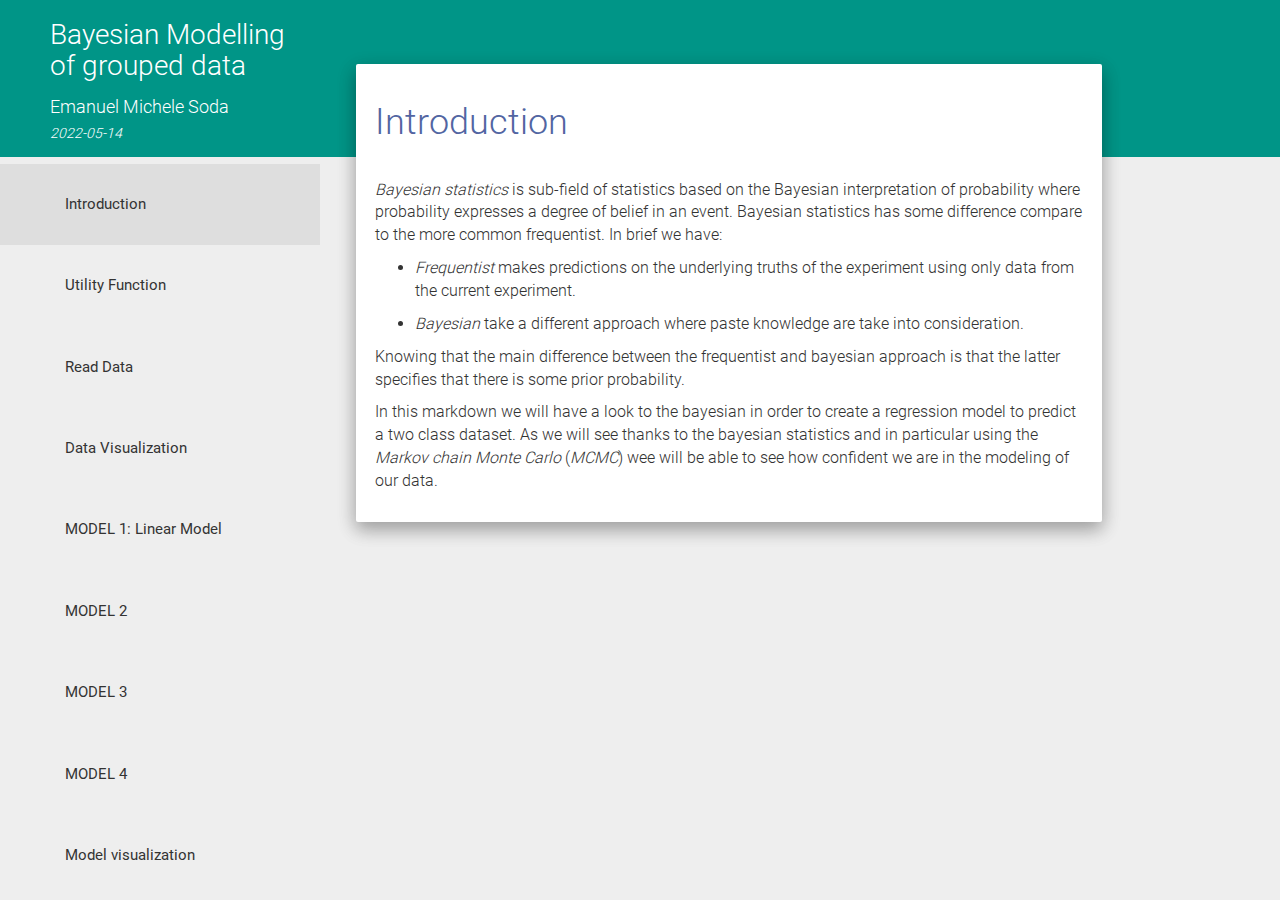
